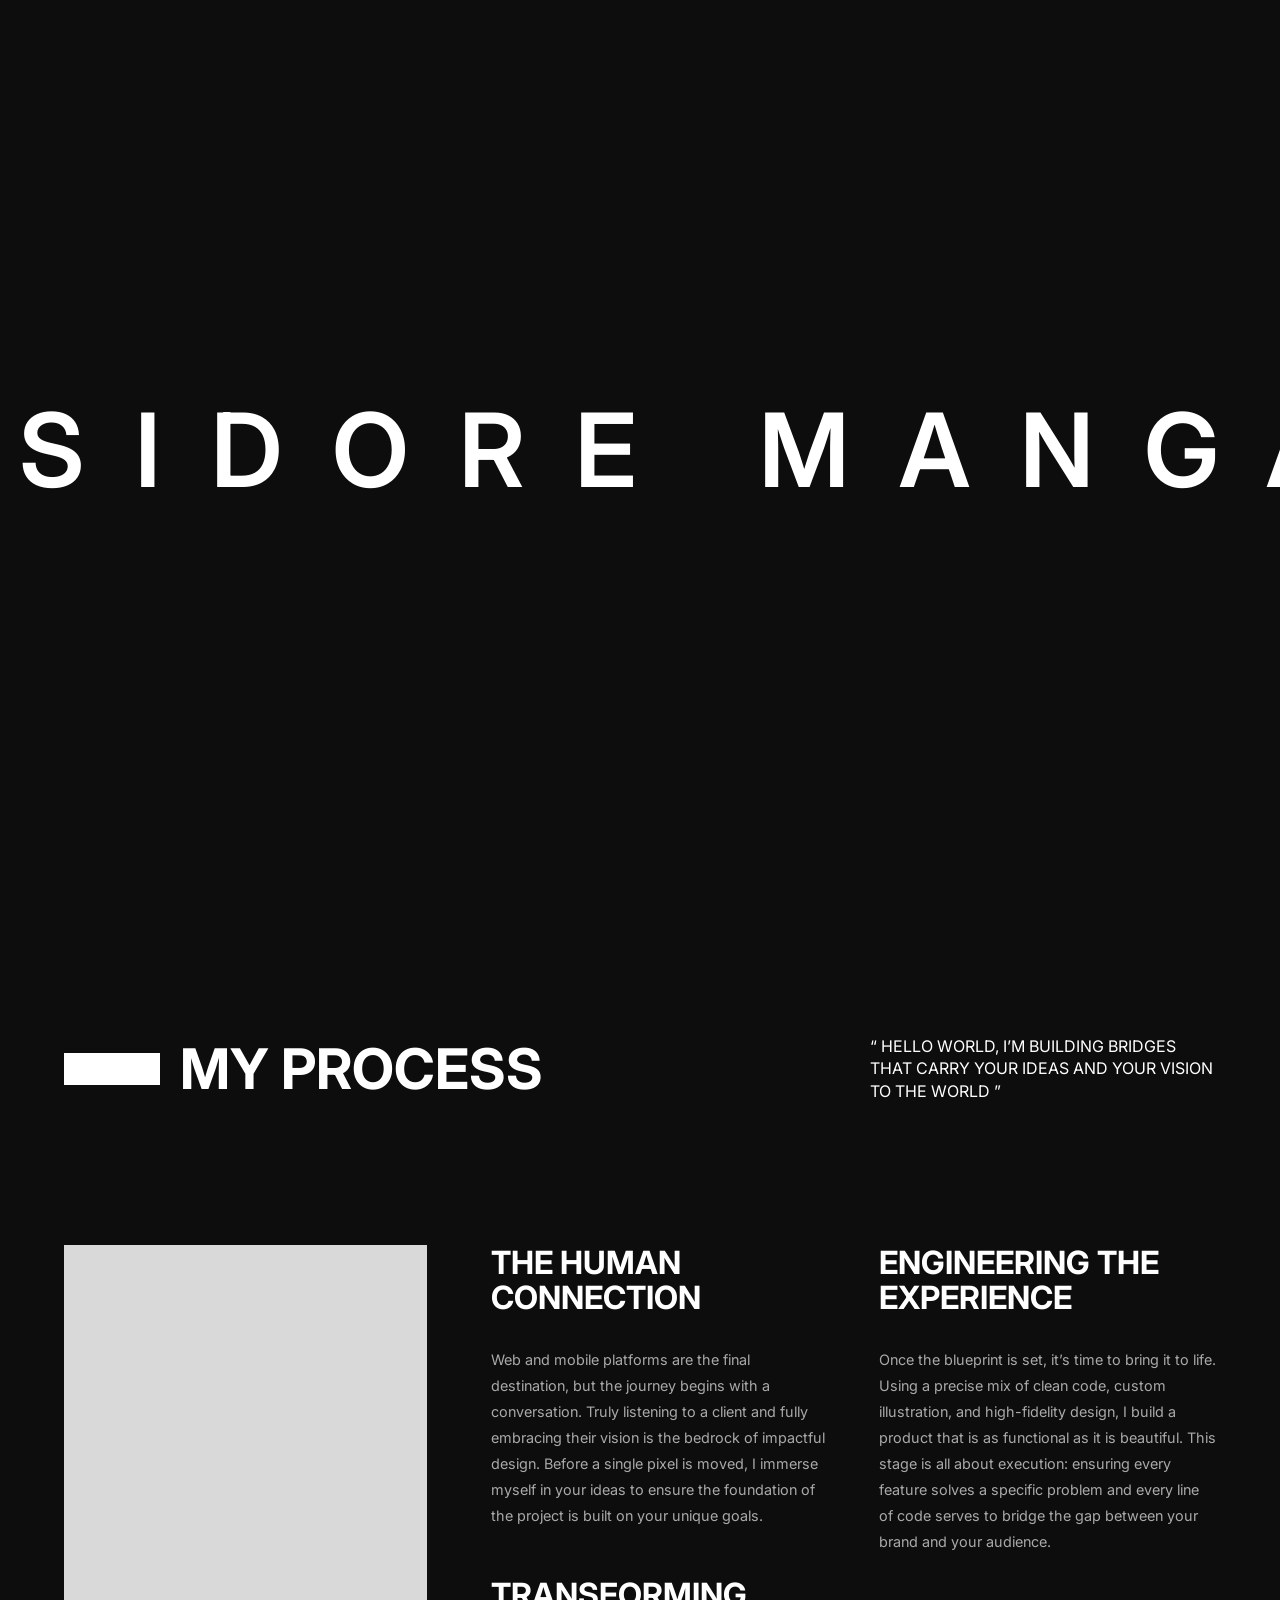
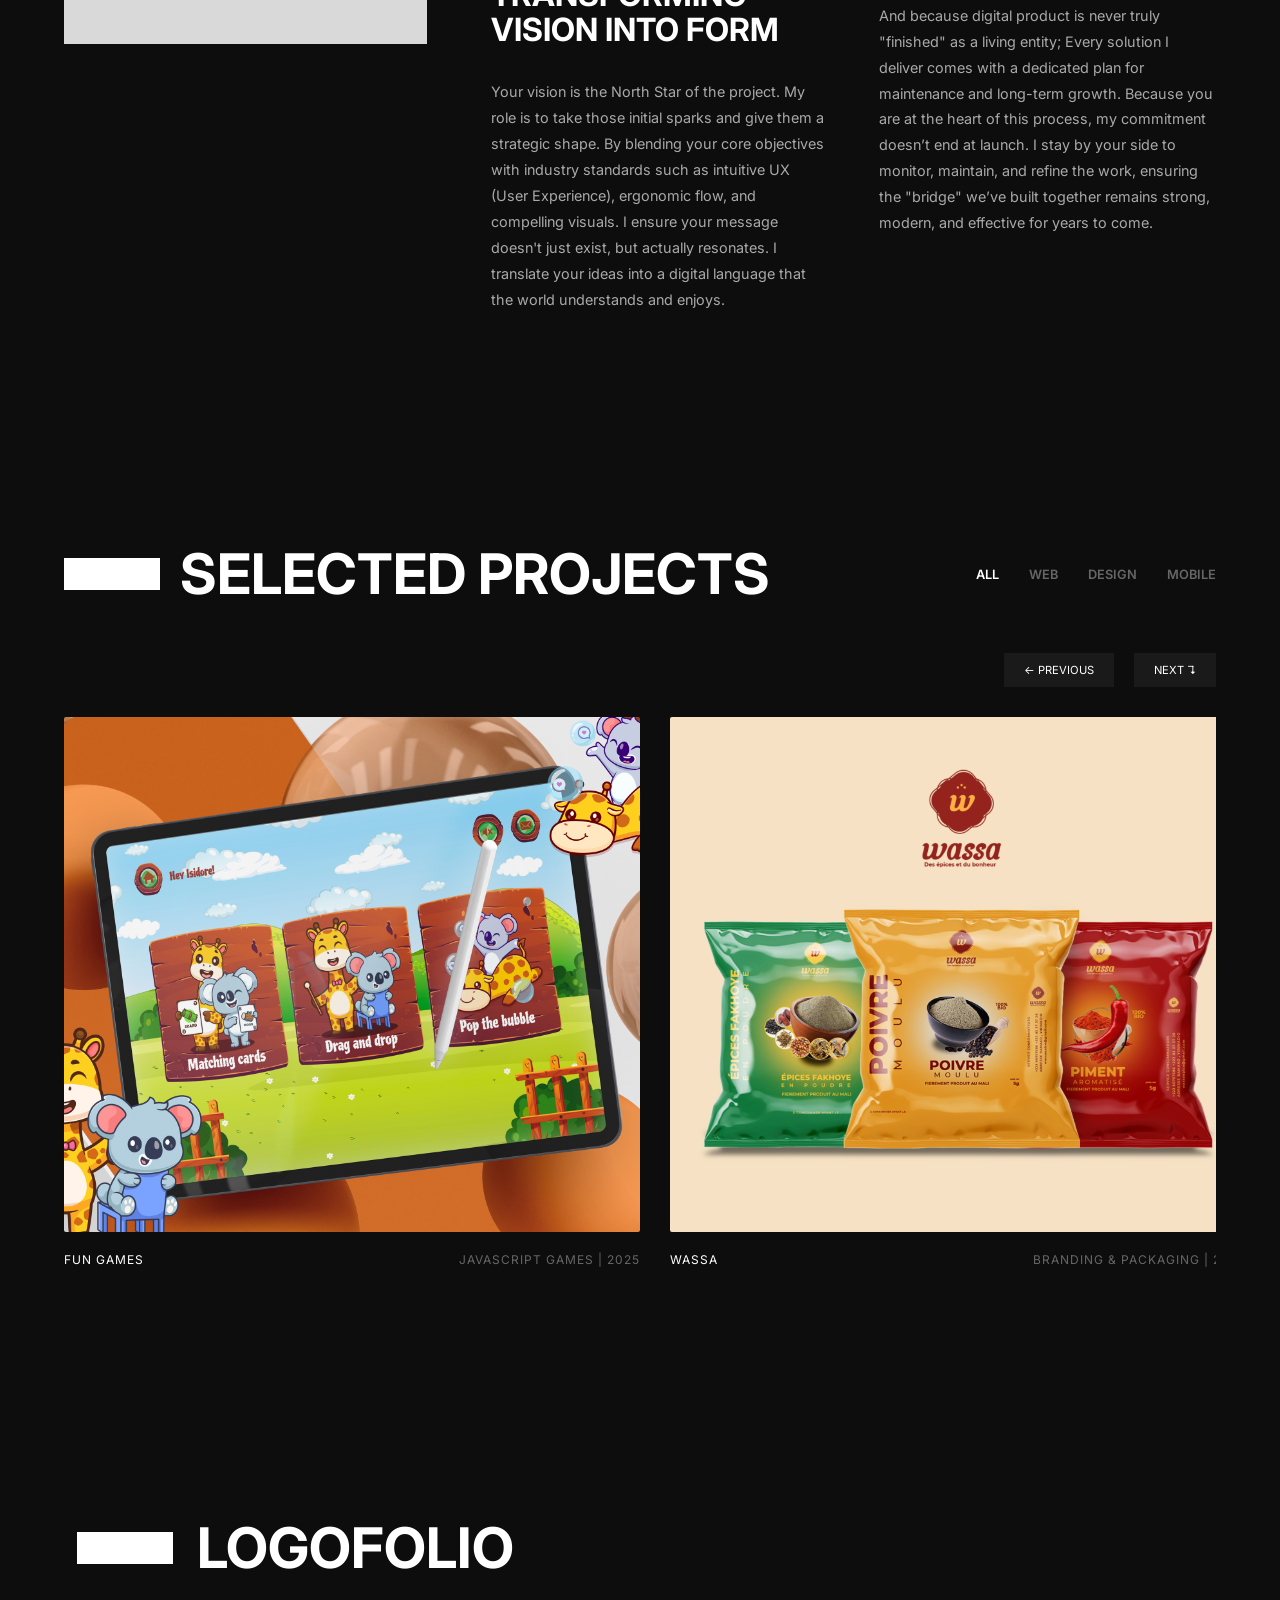
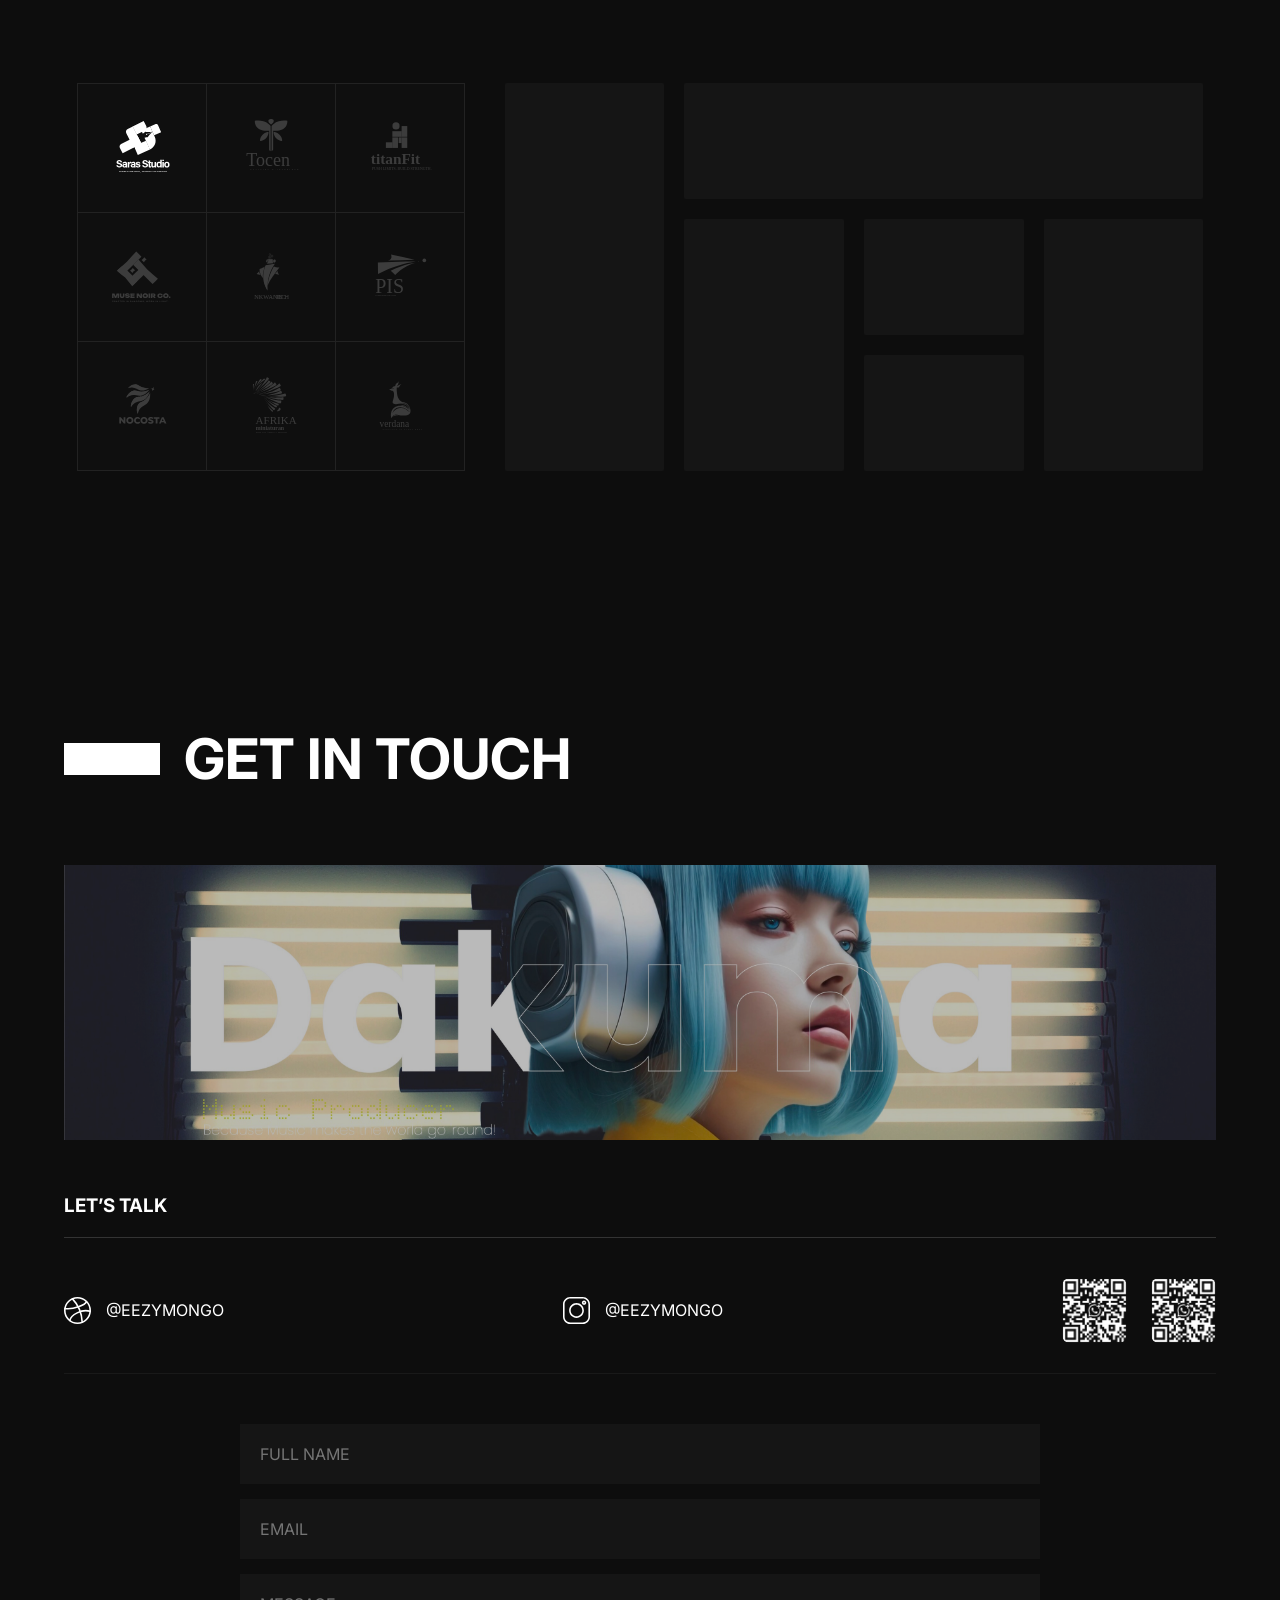
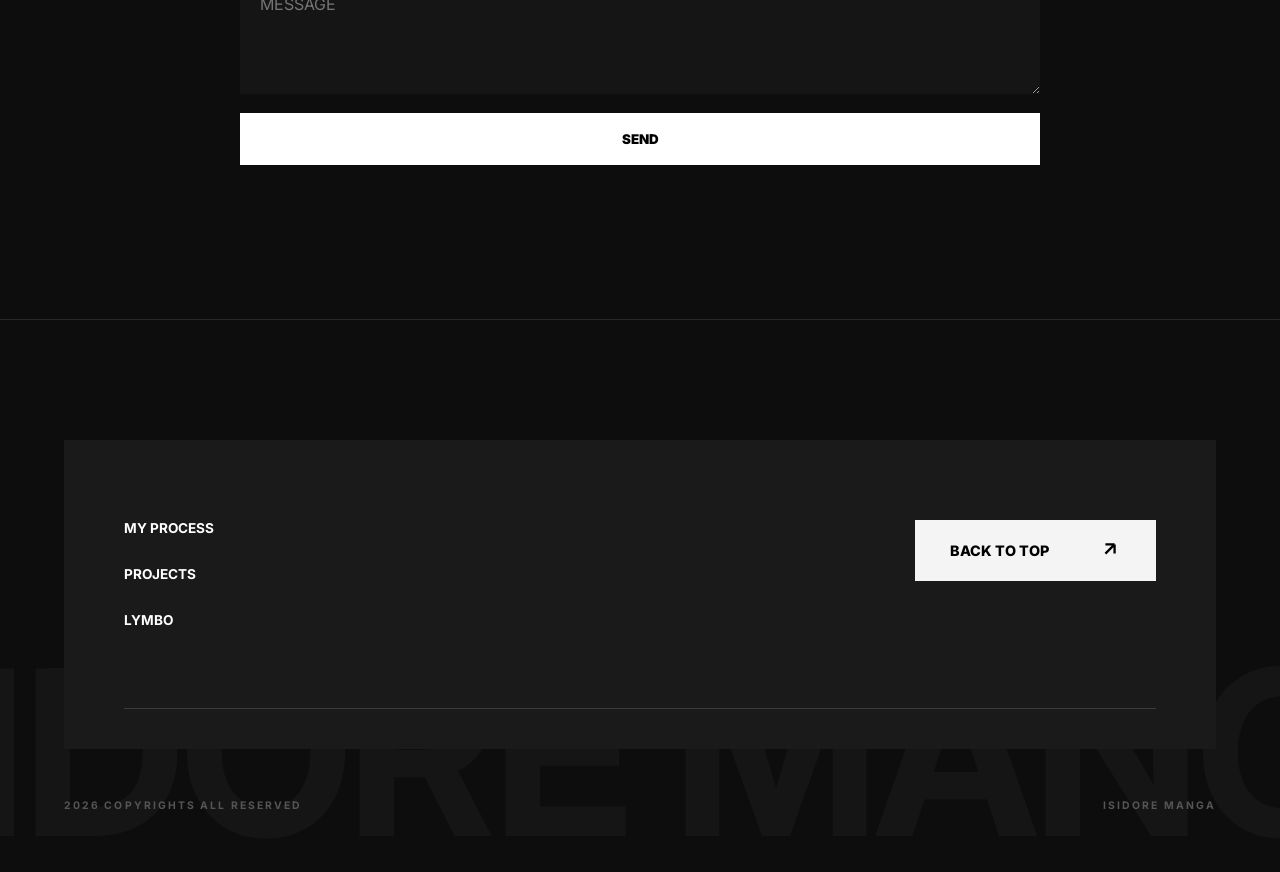
==== index.html @ da7c50fe "added the homespace" ====
<!DOCTYPE html>
<html lang="en">
<head>
    <meta charset="UTF-8">
    <meta name="viewport" content="width=device-width, initial-scale=1.0">
    <title>Isidore Manga | Portfolio</title>
    <link rel="stylesheet" href="/css/app.css">
    <link href="https://fonts.googleapis.com/css2?family=Inter:wght@400;700;900&display=swap" rel="stylesheet">
    
</head>
<body>

    <div class="loader">
        <h1 class="loader-name">ISIDORE MANGA</h1>
    </div>

    <header class="hero" id="hero-top">
        <nav class="navbar">
            <div class="nav-left">
                <a href="#">MY PROCESS</a>
                <a href="#">PROJECTS</a>
                <a href="#">LYMBO</a>
            </div>
            <div class="nav-center">ISIDORE MANGA</div>
            <div class="nav-right">
                <a href="#" class="btn-touch">GET IN TOUCH</a>
            </div>
        </nav>

        <div class="hero-content">
            <h1 class="main-title">ISIDORE MANGA</h1>
            
            <div class="hero-description">
                <div class="desc-col">
                    <p class="scramble" data-text="FRONT END">FRONT END</p>
                    <p class="scramble" data-text="DEVELOPER">DEVELOPER</p>
                </div>
                <div class="desc-col">
                    <p class="scramble" data-text="BRIDGE">BRIDGE</p>
                    <p class="scramble" data-text="BUILDER">BUILDER</p>
                </div>
                <div class="desc-col" id="desc-col3">
                    <p class="scramble" data-text="FOR THOSE WITH">FOR THOSE WITH</p>
                    <p class="scramble" data-text="VISIONS TO SHARE">VISIONS TO SHARE</p>
                </div>
            </div>
        </div>

        <div class="slider-container">
            <div class="slider-track">
                <div class="slide"><img src="./assets/images/slider-5.jpg" alt="Project"></div>
                <div class="slide"><img src="./assets/images/musenoir11.jpg" alt="Project"></div>
                <div class="slide"><img src="./assets/images/theNest-banner.jpg" alt="Project"></div>
                <div class="slide"><img src="./assets/images/slider-2.jpg" alt="Project"></div>
                <div class="slide"><img src="./assets/images/slider-5.jpg" alt="Project"></div>
                <div class="slide"><img src="./assets/images/ANT-cover.jpg" alt="Project"></div>
                <div class="slide"><img src="./assets/images/contact-image.jpg" alt="Project"></div>
                <div class="slide"><img src="./assets/images/slider-4.png" alt="Project"></div>
                <div class="slide"><img src="./assets/images/slider-2.jpg" alt="Project"></div>
                <div class="slide"><img src="./assets/images/musenoir11.jpg" alt="Project"></div>
                <div class="slide"><img src="./assets/images/theNest-banner.jpg" alt="Project"></div>
                <div class="slide"><img src="./assets/images/placeholder1.jpg" alt="Project"></div>
                <div class="slide"><img src="./assets/images/fungames.jpg" alt="Project"></div>
                <div class="slide"><img src="./assets/images/contact-img.png" alt="Project"></div>
                <div class="slide"><img src="./assets/images/slider 7.jpg" alt="Project"></div>
            </div>
        </div>
    </header>

    <section id="process" class="process-section">
    <div class="process-header">
        <div class="process-title-wrap">
            <span class="process-dash"></span>
            <h2 class="section-title scramble" data-text="PROCESS">MY PROCESS</h2>
        </div>
        <p id="nindo"  class="process-subtitle scramble" data-text="“ HELLO WORLD, I’M BUILDING BRIDGES THAT CARRY YOUR IDEAS AND YOUR VISION TO THE WORLD ”">
            “ HELLO WORLD, I’M BUILDING BRIDGES THAT CARRY YOUR IDEAS AND YOUR VISION TO THE WORLD ”
        </p>
    </div>

    <div class="process-content">
        <div class="process-image-box">
            </div>
        <div class="process-grid">
            <div class="process-item">
                <h3>THE HUMAN CONNECTION</h3>
                <p>Web and mobile platforms are the final destination, but the journey begins with a conversation. Truly listening to a client and fully embracing their vision is the bedrock of impactful design. Before a single pixel is moved, I immerse myself in your ideas to ensure the foundation of the project is built on your unique goals.
                </p>

                <h3>TRANSFORMING VISION INTO FORM</h3>

                <p>Your vision is the North Star of the project. My role is to take those initial sparks and give them a strategic shape. By blending your core objectives with industry standards such as intuitive UX (User Experience), ergonomic flow, and compelling visuals. I ensure your message doesn't just exist, but actually resonates. I translate your ideas into a digital language that the world understands and enjoys.
                </p>
            </div>
            <div class="process-item">
                <h3>ENGINEERING THE EXPERIENCE</h3>
                <p>Once the blueprint is set, it’s time to bring it to life. Using a precise mix of clean code, custom illustration, and high-fidelity design, I build a product that is as functional as it is beautiful. This stage is all about execution: ensuring every feature solves a specific problem and every line of code serves to bridge the gap between your brand and your audience.</p>
                <p>And because digital product is never truly "finished" as a living entity; Every solution I deliver comes with a dedicated plan for maintenance and long-term growth. Because you are at the heart of this process, my commitment doesn’t end at launch. I stay by your side to monitor, maintain, and refine the work, ensuring the "bridge" we’ve built together remains strong, modern, and effective for years to come.</p>
        </div>
    </div>
</section>

<section id="projects" class="projects-section">
    <div class="projects-header">
        <div class="projects-title-wrap">
            <span class="process-dash"></span>
            <h2 class="section-title scramble" data-text="PROJECTS">SELECTED PROJECTS</h2>
        </div>
        
        <div class="filter-controls">
            <button class="filter-btn active" data-filter="all">ALL</button>
            <button class="filter-btn" data-filter="web">WEB</button>
            <button class="filter-btn" data-filter="design">DESIGN</button>
            <button class="filter-btn" data-filter="mobile">MOBILE</button>
        </div>
    </div>

    <div class="slider-nav">
        <button class="nav-arrow prev"><span>←</span> PREVIOUS</button>
        <button class="nav-arrow next">NEXT <span>↴</span></button>
    </div>

    <div class="projects-slider-container">
        <div class="projects-wrapper">
            <div class="project-card" data-category="web" >
    <div class="card-image-wrapper">
        <div id="fungames" class="placeholder-img"></div>
        
        <div class="card-overlay">
            <p class="card-description">
                A HIGH-PERFORMANCE WEB EXPERIENCE BUILT WITH GSAP AND MODERN FRONT-END ARCHITECTURE TO SHOWCASE DIGITAL PRODUCTS.
            </p>
            <button class="small-view-btn">VIEW PROJECT</button>
        </div>
    </div>
    <div class="card-footer">
        <span class="p-name">FUN GAMES</span>
        <span class="p-meta">JAVASCRIPT GAMES | 2025</span>
    </div>
            </div>
            <div class="project-card" data-category="design">
    <div class="card-image-wrapper">
        <div class="placeholder-img" id="wassa"> </div>
        
        <div class="card-overlay">
            <p class="card-description">
                Developed a culturally rooted brand identity and packaging system for Wassa, a Malian spice producer entering the retail market.
            </p>
            <a href="./wassa.html" target="_blank" class="small-view-btn">VIEW PROJECT</a>
        </div>
    </div>
    <div class="card-footer">
        <span class="p-name">WASSA</span>
        <span class="p-meta">BRANDING & PACKAGING | 2025</span>
    </div>
            </div>
            <div class="project-card" data-category="mobile">
    <div class="card-image-wrapper">
        <div class="placeholder-img" id="cozycup"></div>
        
        <div class="card-overlay">
            <p class="card-description">
                A HIGH-PERFORMANCE WEB EXPERIENCE BUILT WITH GSAP AND MODERN FRONT-END ARCHITECTURE TO SHOWCASE DIGITAL PRODUCTS.
            </p>
            <button class="small-view-btn">VIEW PROJECT</button>
        </div>
    </div>
    <div class="card-footer">
        <span class="p-name">COZYCUP</span>
        <span class="p-meta">KOTLIN | ANDROID STUDIO | 2025</span>
    </div>
    </div>
            <div class="project-card" data-category="web">
                <div class="card-image-wrapper">
                <div class="placeholder-img" id="homespace"></div>
        
        <div class="card-overlay">
            <p class="card-description">
                A HIGH-PERFORMANCE WEB EXPERIENCE BUILT WITH GSAP AND MODERN FRONT-END ARCHITECTURE TO SHOWCASE DIGITAL PRODUCTS.
            </p>
          <a href="./homespace/homespace.html" target="_blank" class="small-view-btn">VIEW PROJECT</a>
        </div>
                </div>
                <div class="card-footer">
                <span class="p-name">HOME SPACE</span>
                 <span class="p-meta">HTML | SCSS | GSAP| 2025</span>
            </div>
            </div>
            <div class="project-card" data-category="design">
    <div class="card-image-wrapper">
        <div class="placeholder-img" id="mikytrip"> </div>
        
        <div class="card-overlay">
            <p class="card-description">
                A HIGH-PERFORMANCE WEB EXPERIENCE BUILT WITH GSAP AND MODERN FRONT-END ARCHITECTURE TO SHOWCASE DIGITAL PRODUCTS.
            </p>
            <button class="small-view-btn">VIEW PROJECT</button>
        </div>
    </div>
    <div class="card-footer">
        <span class="p-name">MIKYTRIP</span>
        <span class="p-meta">UX-UI | ADOBE XD | 2025</span>
    </div>
            </div>          
            <div class="project-card" data-category="mobile">
    <div class="card-image-wrapper">
        <div class="placeholder-img" id="thenest"></div>
        
        <div class="card-overlay">
            <p class="card-description">
                A HIGH-PERFORMANCE WEB EXPERIENCE BUILT WITH GSAP AND MODERN FRONT-END ARCHITECTURE TO SHOWCASE DIGITAL PRODUCTS.
            </p>
            <button  onclick="window.location.href='thenest.html'"  class="small-view-btn">VIEW PROJECT</button>
        </div>
    </div>
    <div class="card-footer">
        <span class="p-name">THE NEST </span>
        <span class="p-meta">IOS APP | SWIFT | FIREBASE | GEMINI 2025</span>
    </div>
        </div>
    </div>
</section>

<section  class="logofolio-section">
    <div class="logofolio-header">
        <span class="process-dash"></span>
        <h2 class="logofolio-title scramble" data-text="LOGOFOLIO">LOGOFOLIO</h2>
    </div>
    <p class="swipe-hint">SWIPE TO EXPLORE <span>→</span></p>

    <div class="logofolio-wrapper">

        

        <div class="logo-grid">
            <div class="logo-item active" data-project="project-1"><img src="./assets/images/logofolio/saraas.svg" alt="Identity 01"></div>
            <div class="logo-item" data-project="project-2"><img src="./assets/images/logofolio/tocen.svg" alt="Identity 02"></div>
            <div class="logo-item" data-project="project-3"><img src="./assets/images/logofolio/titanfit.svg" alt="Identity 03"></div>
            <div class="logo-item" data-project="project-4"><img src="./assets/images/logofolio/LogoMusenoir.svg" alt="Identity 04"></div>
            <div class="logo-item" data-project="project-5"><img src="./assets/images/logofolio/nkwantech.svg" alt="Identity 05"></div>
            <div class="logo-item" data-project="project-6"><img src="./assets/images/logofolio/pis.svg" alt="Identity 06"></div>
            <div class="logo-item" data-project="project-7"><img src="./assets/images/logofolio/novo.svg" alt="Identity 07"></div>
            <div class="logo-item" data-project="project-8"><img src="./assets/images/logofolio/africamin.svg" alt="Identity 08"></div>
            <div class="logo-item" data-project="project-9"><img src="./assets/images/logofolio/verdana.svg" alt="Identity 09"></div>
        </div>
        
        <div class="bento-grid">
            <div class="bento-slot slot-tall"></div>
            <div class="bento-slot slot-wide"></div>
            <div class="bento-slot slot-square"></div>
            <div class="bento-slot slot-square"></div>
            <div class="bento-slot slot-small"></div>
            <div class="bento-slot slot-small"></div>
        </div>
    </div>
</section>

<section id="contact" class="contact-section">
    <div class="contact-header">
        <span class="process-dash"></span>
        <h2 class="section-title scramble" data-text="CONTACT">GET IN TOUCH</h2>
    </div>

    <div class="contact-container">
        <div class="contact-banner">
            <div class="banner-wrapper">
                <img src="./assets/images/contact-img.png" alt="Dakuma Banner" class="banner-img">
            </div>
        </div>

        <h3 class="contact-talk scramble" data-text="LET’S TALK">LET’S TALK</h3>
        <hr class="contact-divider">

        <div class="contact-content">
            <div class="contact-info">
                <div class="social-item">
                    <img src="./assets/images/dribble.svg" alt="" class="social-icon">
                    <span class="scramble" data-text="@EEZYMONGO">@EEZYMONGO</span>
                </div>
                <div class="social-item">
                    <img src="./assets/images/instagram.svg" alt="" class="social-icon">
                    <span class="scramble" data-text="@EEZYMONGO">@EEZYMONGO</span>
                </div>
                <div class="qr-codes">
                    <img src="./assets/images/qr-code.png" alt="QR" class="qr-img">
                    <img src="./assets/images/qr-code2.png" alt="QR" class="qr-img">
                </div>
            </div>

            <form class="contact-form">
                <div class="form-group">
                    <input type="text" placeholder="FULL NAME" >
                </div>
                <!-- class="scramble-placeholder" -->
                <div class="form-group">
                    <input type="email" placeholder="EMAIL" >
                </div>
                <div class="form-group">
                    <textarea placeholder="MESSAGE" rows="4" id="message_area" ></textarea>
                </div>
                <button type="submit" class="send-btn">
                    <span class="scramble" data-text="SEND">SEND</span>
                </button>
            </form>
        </div>
    </div>
</section>


<footer class="site-footer">
    <div class="footer-bg-text">ISIDORE MANGA</div>

    <div class="footer-inner-container">
        <div class="footer-main-row">
            <nav class="footer-nav">
                <a href="#process" class="footer-link">MY PROCESS</a>
                <a href="#projects" class="footer-link">PROJECTS</a>
                <a href="#lymbo" class="footer-link">LYMBO</a>
            </nav>

            <div class="footer-cta">    
                <a href="#hero-top">
                <button id="scrollToTop" class="back-to-top-btn">
                    <span class="btn-label">BACK TO TOP</span>
                    <span class="btn-arrow">
                        <svg viewBox="0 0 24 24" fill="none" stroke="currentColor" stroke-width="2.5">
                            <path d="M7 17L17 7M17 7H7M17 7V17"/>
                        </svg>
                    </span>
                </button> </a>
            </div>
        </div>
        
        <div class="footer-divider"></div>
    </div>

    <div class="footer-bottom-info">
        <span class="copyright">2026 COPYRIGHTS ALL RESERVED</span>
        <span class="designer-name">ISIDORE MANGA</span>
    </div>

</footer>

    <nav class="mobile-bottom-bar">
        <a href="#hero-top" class="mobile-nav-item active">
            <svg viewBox="0 0 24 24" fill="none" stroke="currentColor" stroke-width="2"><path d="M3 9l9-7 9 7v11a2 2 0 0 1-2 2H5a2 2 0 0 1-2-2z"></path></svg>
            <span>HOME</span>
        </a>
        <a href="#process" class="mobile-nav-item">
            <svg viewBox="0 0 24 24" fill="none" stroke="currentColor" stroke-width="2"><circle cx="12" cy="12" r="10"></circle><polyline points="12 6 12 12 16 14"></polyline></svg>
            <span>PROCESS</span>
        </a>
        <a href="#projects" class="mobile-nav-item">
            <svg viewBox="0 0 24 24" fill="none" stroke="currentColor" stroke-width="2"><rect x="3" y="3" width="7" height="7"></rect><rect x="14" y="3" width="7" height="7"></rect><rect x="14" y="14" width="7" height="7"></rect><rect x="3" y="14" width="7" height="7"></rect></svg>
            <span>WORK</span>
        </a>
        <a href="#contact" class="mobile-nav-item"> 
            <svg viewBox="0 0 24 24" fill="none" stroke="currentColor" stroke-width="2"><path d="M22 16.92v3a2 2 0 0 1-2.18 2 19.79 19.79 0 0 1-8.63-3.07 19.5 19.5 0 0 1-6-6 19.79 19.79 0 0 1-3.07-8.67A2 2 0 0 1 4.11 2h3a2 2 0 0 1 2 1.72 12.84 12.84 0 0 0 .7 2.81 2 2 0 0 1-.45 2.11L8.09 9.91a16 16 0 0 0 6 6l1.27-1.27a2 2 0 0 1 2.11-.45 12.84 12.84 0 0 0 2.81.7A2 2 0 0 1 22 16.92z"></path></svg>
            <span>CONTACT</span>
        </a>
    </nav>

    <script src="https://cdnjs.cloudflare.com/ajax/libs/gsap/3.13.0/gsap.min.js"></script>
    <script src="https://cdnjs.cloudflare.com/ajax/libs/gsap/3.13.0/ScrollTrigger.min.js"></script>
    <script src="https://cdnjs.cloudflare.com/ajax/libs/gsap/3.12.2/ScrollTrigger.min.js"></script>
    <script src="https://cdnjs.cloudflare.com/ajax/libs/gsap/3.13.0/ScrollToPlugin.min.js"></script>
    <script src="https://cdnjs.cloudflare.com/ajax/libs/gsap/3.12.2/Flip.min.js"></script>

 <script>
gsap.registerPlugin(ScrollTrigger, ScrollToPlugin);

/* ================= SCRAMBLE (SINGLE SOURCE OF TRUTH) ================= */
function cinematicScramble(element) {
    if (!element) return;
    const originalText = element.getAttribute("data-text") || element.innerText;
    const chars = "ABCDEFGHIJKLMNOPQRSTUVWXYZ";
    let iteration = 0;

    const interval = setInterval(() => {
        element.innerText = originalText
            .split("")
            .map((letter, index) => {
                if (index < iteration) return originalText[index];
                return chars[Math.floor(Math.random() * chars.length)];
            })
            .join("");

        if (iteration >= originalText.length) clearInterval(interval);
        iteration += 0.5;
    }, 35);
}

/* ================= IMPROVED SECTION TITLE SYSTEM ================= */
function animateSectionTitle(title) {
    if (!title) return;

    gsap.set(title, { 
        opacity: 0,
        y: 60,
        letterSpacing: "20px",
        textIndent: "20px"
    });

    gsap.to(title, {
        opacity: 1,
        y: 0,
        letterSpacing: "2px",
        textIndent: "2px",
        duration: 1.4,
        ease: "expo.out",
        scrollTrigger: {
            trigger: title,
            start: "top 85%",
            once: true
        },
        onStart: () => cinematicScramble(title)
    });
}

/* ================= MAIN DOM READY ================= */
document.addEventListener("DOMContentLoaded", () => {

    /* ---------- LOADER ---------- */
    const tl = gsap.timeline({ defaults: { ease: "power4.inOut" } });

    tl.set(".loader-name", { opacity: 0, letterSpacing: "50px", textIndent: "50px" })
      .to(".loader-name", { opacity: 1, letterSpacing: "10px", textIndent: "10px", duration: 2.5 })
      .to(".loader", { yPercent: -100, duration: 1.4 }, "+=0.3")
      .to(".hero", { opacity: 1, duration: 0.8 }, "-=1")
      .add(() => document.querySelectorAll(".scramble").forEach(cinematicScramble), "-=0.5");

    /* ---------- NAV HOVER ---------- */
    document.querySelectorAll(".navbar a").forEach(link => {
        link.addEventListener("mouseenter", () =>
            gsap.to(link, { letterSpacing: "4px", duration: 0.6 })
        );
        link.addEventListener("mouseleave", () =>
            gsap.to(link, { letterSpacing: "0px", duration: 0.6 })
        );
    });


/* ================= HERO INFINITE LOOP ================= */

const setupSlider = () => {

    const track = document.querySelector(".slider-track");
    if (!track) return;

    // Kill previous animations
    gsap.killTweensOf(track);

    // Reset position
    gsap.set(track, { x: 0 });

    // If not already duplicated, duplicate slides once
    if (!track.classList.contains("is-duplicated")) {
        track.innerHTML += track.innerHTML;
        track.classList.add("is-duplicated");
    }

    // Width of one full original set
    const singleSetWidth = track.scrollWidth / 2;

    // Seamless infinite animation
    gsap.to(track, {
        x: -singleSetWidth,
        duration: 75, // slightly slower = smoother
        ease: "none",
        repeat: -1,
        modifiers: {
            x: gsap.utils.unitize(x => parseFloat(x) % singleSetWidth)
        }
    });
};

setupSlider();
window.addEventListener("resize", setupSlider);


    /* ================= SECTION REVEAL SYSTEM ================= */
    document.querySelectorAll("section").forEach(section => {
        gsap.set(section, { opacity: 0, y: 80 });

        gsap.to(section, {
            opacity: 1,
            y: 0,
            duration: 1.6,
            ease: "power3.out",
            scrollTrigger: {
                trigger: section,
                start: "top 85%",
                toggleActions: "play none none none"
            }
        });
    });

    /* ---------- PROCESS ---------- */
    if (document.querySelector(".process-section")) {
        gsap.from(".process-item", {
            y: 100,
            opacity: 0,
            stagger: 0.2,
            duration: 1.5,
            scrollTrigger: { trigger: ".process-grid", start: "top 90%" }
        });
    }

    /* ================= LOGOFOLIO ================= */
        const projectData = {
        "project-1": [
            "../assets/images/saras-bento1.jpg",
            "../assets/images/saras-studiobento1.jpg",
            "../assets/images/saras4.jpg",
            "../assets/images/saras3.jpg",
            "../assets/images/saras5.jpg",
            "../assets/images/saras2.jpg"
        ],
        "project-2": [
            "../assets/images/tocen1.jpg",
            "../assets/images/tocen3.jpg",
            "../assets/images/tocen2.jpg",
            "../assets/images/tocen6.jpg",
            "../assets/images/tocen4.jpg",
            "../assets/images/tocen5.jpg"
        ],
        "project-3": [
            "../assets/images/titan2.jpg",
            "../assets/images/titan5.png",
            "../assets/images/titan4.png",
            "../assets/images/titan1.jpg",
            "../assets/images/titan6.png",
            "../assets/images/titan3.png"
        ],
          "project-4": [
            "../assets/images/muse2.jpg",
            "../assets/images/muse10.jpg",
            "../assets/images/musenoir11.jpg",
            "../assets/images/musenoir5.jpg",
            "../assets/images/musenoir9.jpg",
            "../assets/images/musenoir12.jpg"
        ],
          "project-5": [
            "../assets/images/nkwa.jpg",
            "../assets/images/nkwa2.jpg",
            "../assets/images/titan4.png",
            "../assets/images/titan1.jpg",
            "../assets/images/titan6.png",
            "../assets/images/titan3.png"
        ],
          "project-6": [
            "../assets/images/titan2.jpg",
            "../assets/images/titan5.png",
            "../assets/images/titan4.png",
            "../assets/images/titan1.jpg",
            "../assets/images/titan6.png",
            "../assets/images/titan3.png"
        ],

          "project-7": [
            "../assets/images/titan2.jpg",
            "../assets/images/titan5.png",
            "../assets/images/titan4.png",
            "../assets/images/titan1.jpg",
            "../assets/images/titan6.png",
            "../assets/images/titan3.png"
        ],
         "project-8": [
            "../assets/images/titan2.jpg",
            "../assets/images/titan5.png",
            "../assets/images/titan4.png",
            "../assets/images/titan1.jpg",
            "../assets/images/titan6.png",
            "../assets/images/titan3.png"
        ],
         "project-9": [
            "../assets/images/titan2.jpg",
            "../assets/images/titan5.png",
            "../assets/images/titan4.png",
            "../assets/images/titan1.jpg",
            "../assets/images/titan6.png",
            "../assets/images/titan3.png"
        ]

        
    };
    const logoItems = document.querySelectorAll(".logo-item");
    const bentoSlots = document.querySelectorAll(".bento-slot");

    function updateBento(id) {
        const images = projectData[id];
        if (!images) return;

        document.querySelector('.bento-grid').scrollTo({ left: 0, behavior: 'smooth' });

        gsap.to(bentoSlots, {
            opacity: 0,
            y: 20,
            duration: 0.4,
            onComplete: () => {
                bentoSlots.forEach((slot, i) => {
                    if (images[i]) slot.style.backgroundImage = `url('${images[i]}')`;
                });
                gsap.to(bentoSlots, { opacity: 1, y: 0, duration: 0.6, stagger: 0.1 });
            }
        });
    }

    logoItems.forEach(item => {
        item.addEventListener("click", () => {
            logoItems.forEach(l => l.classList.remove("active"));
            item.classList.add("active");
            updateBento(item.dataset.project);
        });
    });

    updateBento("project-1");

    /* ================= PROJECTS SECTION ================= */

const wrapper = document.querySelector(".projects-wrapper");
const nextBtn = document.querySelector(".next");
const prevBtn = document.querySelector(".prev");
const cards = document.querySelectorAll(".project-card");
const filters = document.querySelectorAll(".filter-btn");

/* -----------------------------------------------------
   SLIDER LOGIC (Smart Scroll Control)
----------------------------------------------------- */

if (wrapper && nextBtn && prevBtn) {

    let currentX = 0;               // Current slider position
    const step = 850;               // Card width + gap (adjust if needed)

    // Calculate maximum scroll distance dynamically
    function getMaxScroll() {
        const wrapperWidth = wrapper.scrollWidth;                 // Total width of all cards
        const visibleWidth = wrapper.parentElement.offsetWidth;   // Visible container width
        return wrapperWidth - visibleWidth;
    }

    // Enable / Disable buttons depending on position
    function updateButtons() {
        const maxScroll = getMaxScroll();

        // ----- PREVIOUS BUTTON -----
        if (currentX >= 0) {
            currentX = 0;
            prevBtn.style.opacity = "0.3";
            prevBtn.style.pointerEvents = "none";
        } else {
            prevBtn.style.opacity = "1";
            prevBtn.style.pointerEvents = "auto";
        }

        // ----- NEXT BUTTON -----
        if (Math.abs(currentX) >= maxScroll) {
            currentX = -maxScroll;
            nextBtn.style.opacity = "0.3";
            nextBtn.style.pointerEvents = "none";
        } else {
            nextBtn.style.opacity = "1";
            nextBtn.style.pointerEvents = "auto";
        }
    }

    /* ---------- NEXT BUTTON ---------- */
    nextBtn.addEventListener("click", () => {
        const maxScroll = getMaxScroll();

        if (Math.abs(currentX) < maxScroll) {
            currentX -= step;

            // Prevent overshooting
            if (Math.abs(currentX) > maxScroll) {
                currentX = -maxScroll;
            }

            gsap.to(wrapper, {
                x: currentX,
                duration: 0.8,
                ease: "power3.out",
                onComplete: updateButtons
            });
        }
    });

    /* ---------- PREVIOUS BUTTON ---------- */
    prevBtn.addEventListener("click", () => {
        if (currentX < 0) {
            currentX += step;

            // Prevent going past start
            if (currentX > 0) {
                currentX = 0;
            }

            gsap.to(wrapper, {
                x: currentX,
                duration: 0.8,
                ease: "power3.out",
                onComplete: updateButtons
            });
        }
    });

    // Initialize button states
    updateButtons();

    // Recalculate limits on window resize
    window.addEventListener("resize", updateButtons);
}

/* -----------------------------------------------------
   FILTERING SYSTEM
----------------------------------------------------- */

filters.forEach(filter => {

    filter.addEventListener("click", function () {

        const category = this.getAttribute("data-filter");

        // Update active UI state
        filters.forEach(f => f.classList.remove("active"));
        this.classList.add("active");

        // Animate cards out
        gsap.to(cards, {
            opacity: 0,
            scale: 0.9,
            duration: 0.3,
            onComplete: () => {

                // Show / Hide cards
                cards.forEach(card => {
                    const cardCat = card.getAttribute("data-category");

                    card.style.display =
                        category === "all" || cardCat === category
                            ? "block"
                            : "none";
                });

                // Reset slider position after filtering
                if (wrapper) {
                    gsap.set(wrapper, { x: 0 });

                    // Reset slider state safely
                    currentX = 0;
                    if (typeof updateButtons === "function") {
                        updateButtons();
                    }
                }

                // Animate cards back in
                gsap.to(cards, {
                    opacity: 1,
                    scale: 1,
                    duration: 0.4,
                    stagger: 0.1
                });
            }
        });
    });

});
    /* ---------- MAGNETIC BUTTON ---------- */
    cards.forEach(card => {
        const btn = card.querySelector(".view-btn");
        if (!btn) return;

        card.addEventListener("mousemove", e => {
            const rect = card.getBoundingClientRect();
            gsap.to(btn, {
                opacity: 1,
                scale: 1,
                x: e.clientX - rect.left,
                y: e.clientY - rect.top,
                xPercent: -50,
                yPercent: -50,
                duration: 0.4,
                ease: "power2.out"
            });
        });

        card.addEventListener("mouseleave", () => {
            gsap.to(btn, { opacity: 0, scale: 0, duration: 0.4 });
        });
    });

    /* ---------- SCROLL TO TOP (UPGRADED) ---------- */
    const scrollBtn = document.getElementById("scrollToTop");
    if (scrollBtn) {
        scrollBtn.addEventListener("click", () => {
            gsap.to(window, {
                duration: 1.5,
                scrollTo: { y: 0 },
                ease: "power3.inOut"
            });
        });
    }

    /* ---------- APPLY TITLE SYSTEM ---------- */
    document.querySelectorAll(".section-title, .logofolio-title, .projects-title")
        .forEach(title => animateSectionTitle(title));

        /* ================= MOBILE NAV SCROLL SPY ================= */
const mobileNavItems = document.querySelectorAll(".mobile-nav-item");
// Select all major sections you want to track
const pageSections = document.querySelectorAll("header, section"); 

window.addEventListener("scroll", () => {
    let currentSection = "";

    pageSections.forEach((section) => {
        const sectionTop = section.offsetTop;
        const sectionHeight = section.clientHeight;
        
        // Triggers when the section is a third of the way down the screen
        if (pageYOffset >= sectionTop - sectionHeight / 3) {
            // Assumes your sections have IDs (e.g., id="projects")
            currentSection = section.getAttribute("id"); 
        }
    });

    mobileNavItems.forEach((item) => {
        item.classList.remove("active");
        if (item.getAttribute("href").includes(currentSection)) {
            item.classList.add("active");
        }
    });
});
});
/* ---------- PROCESS TIMELINE (UPGRADED) ---------- */
    if (document.querySelector(".process-section")) {
        // Grabs every single heading and paragraph inside the process section
        const processElements = gsap.utils.toArray(".process-item h3, .process-item p");
        
        // Animates the image box first
        gsap.from(".process-image-box", {
            scale: 0.95,
            opacity: 0,
            duration: 1.2,
            ease: "power3.out",
            scrollTrigger: {
                trigger: ".process-content",
                start: "top 85%"
            }
        });

        // Creates the cascading text effect right after
        gsap.from(processElements, {
            y: 30, // A subtle slide up
            opacity: 0,
            duration: 0.8,
            ease: "power2.out",
            stagger: 0.15, // This creates the 1-by-1 ripple effect
            scrollTrigger: {
                trigger: ".process-grid",
                start: "top 80%",
                toggleActions: "play none none none"
            }
        });
    }
</script>
</body>
</html>
---- css/app.css ----
* {
  margin: 0;
  padding: 0;
  box-sizing: border-box;
  font-family: "Inter", sans-serif;
}

a {
  text-decoration: none;
}

#nindo {
  min-height: 120px;
  display: block;
}

html, body {
  background-color: #0d0d0d;
  color: #fff;
  overflow-x: hidden; /* Stops the horizontal jumping */
  width: 100%;
  position: relative;
  scroll-behavior: smooth;
}

/* --- HIDE SWIPE HINT ON DESKTOP --- */
.swipe-hint {
  display: none;
}

body {
  background-color: #0d0d0d;
  color: #fff;
  overflow-x: hidden;
  scroll-behavior: smooth;
}

/*--- HIDE MOBILE NAV ON DESKTOP --- */
.mobile-bottom-bar {
  display: none;
}

.section-title {
  font-size: clamp(2rem, 5vw, 3.5rem);
  font-weight: 700;
  text-transform: uppercase;
  white-space: nowrap;
  display: inline-block;
  opacity: 1;
  will-change: letter-spacing;
}

/* Loader Styles */
.loader {
  position: fixed;
  top: 0;
  left: 0;
  width: 100%;
  height: 100vh;
  background: #0d0d0d;
  display: flex;
  justify-content: center;
  align-items: center;
  z-index: 100;
}

.loader-name {
  font-size: 8vw;
  font-weight: 600;
  text-align: center;
  white-space: nowrap; /* Prevents text from wrapping during expansion */
  display: inline-block;
  letter-spacing: 50px;
  /* Offset the right-side spacing to keep it mathematically centered */
  text-indent: 50px;
}

/* Hero Section */
.hero {
  opacity: 0;
  height: 100vh;
  display: flex;
  flex-direction: column;
}

.navbar {
  display: flex;
  justify-content: space-between;
  padding: 40px;
  font-size: 0.8rem;
  font-weight: 600;
}

.navbar a {
  color: #fff;
  text-decoration: none;
  margin-right: 30px;
  transition: letter-spacing 0.4s ease;
}

.navbar a:hover {
  letter-spacing: 2px;
}

.hero-content {
  text-align: center;
  margin-top: 5vh;
  justify-content: center;
  align-content: center;
  margin-bottom: 4vh;
}

.main-title {
  font-size: 11.5vw;
  font-weight: 600;
  line-height: 0.9;
}

.hero-description {
  display: grid;
  grid-template-columns: 1fr 1fr 1fr;
  /* Clamp logic:
     Minimum: 20px (Safe margin for mobile)
     Preferred: 4vw (Scales with your title size)
     Maximum: 80px (Prevents it from looking too inset on ultra-wide monitors)
  */
  padding-left: clamp(30px, 4vw, 90px);
  padding-right: clamp(30px, 4vw, 90px);
  /* Vertical spacing from the title */
  margin-top: 3vh;
  text-align: left;
  font-size: clamp(1rem, 1.2vw, 1.5rem); /* Scalable font size too */
  font-weight: 500;
  text-transform: uppercase;
  line-height: 1.1;
  color: #9e9e9e;
}

#desc-col3 {
  text-align: right;
}

/* Slider / Carousel */
/* Container for the loop */
.slider-container {
  width: 100%;
  overflow: hidden;
  margin-top: 5vh; /* Adjust based on your text height */
  padding-bottom: 20px;
  cursor: grab;
}

.slider-container:active {
  cursor: grabbing;
}

.slider-track {
  display: flex;
  /* This gap matches the narrow spacing in your design */
  gap: 15px;
  width: max-content;
  will-change: transform;
}

.slide {
  /* Adjust width to control how many images are visible at once */
  width: 22vw;
  min-width: 280px;
  /* Matches the vertical 'card' look in your screen recording */
  aspect-ratio: 4/5;
  overflow: hidden;
  position: relative;
}

.slide img {
  width: 100%;
  height: 100%;
  object-fit: cover;
  /* Optional: subtle scale on load */
  transform: scale(1.1);
  transition: transform 1.5s cubic-bezier(0.2, 1, 0.3, 1);
}

.slide:hover img {
  transform: scale(1); /* Smooth zoom-out effect on hover */
}

.process-section {
  padding: 15vh clamp(20px, 5vw, 100px);
  padding-bottom: 2%;
  background-color: #0d0d0d;
}

.process-header {
  display: flex;
  justify-content: space-between;
  align-items: flex-start;
  margin-bottom: 10vh;
}

.process-title-wrap {
  display: flex;
  align-items: center;
  gap: 20px;
}

.process-dash {
  width: 6em;
  height: 2em;
  background-color: #fff;
  display: block;
}

.process-title {
  font-size: clamp(2rem, 5vw, 3.5rem);
  font-weight: 700;
  text-transform: uppercase;
  white-space: nowrap;
  display: inline-block;
  /* Starting state: wide and invisible */
  letter-spacing: 40px;
  text-indent: 40px;
  opacity: 0;
  will-change: letter-spacing, text-indent, opacity;
}

.process-subtitle {
  max-width: 30%;
  font-size: clamp(1rem, 1vw, 1.5rem);
  line-height: 1.4;
  text-transform: uppercase;
  text-align: left;
}

.process-content {
  display: grid;
  grid-template-columns: 1fr 2fr;
  gap: 5vw;
}

.process-image-box {
  width: 100%;
  aspect-ratio: 1/1.1;
  background-color: #d9d9d9;
  overflow: hidden;
  position: relative;
}

.process-grid {
  display: grid;
  grid-template-columns: 1fr 1fr;
  gap: 4vw;
}

.process-item h3 {
  font-size: 2rem;
  margin-bottom: 2rem;
  line-height: 1.1;
}

.process-item p {
  font-size: 0.9rem;
  line-height: 1.8;
  color: #a9a9a9;
  margin-bottom: 3rem;
}

.process-image-box img {
  width: 100%;
  height: 120%; /* Taller than container for vertical movement */
  object-fit: cover;
  position: absolute;
  top: -10%;
}

.projects-title-wrap {
  display: flex;
  align-items: center;
  gap: 20px;
}

.projects-title {
  font-size: clamp(2rem, 5vw, 3.5rem);
  font-weight: 700;
  text-transform: uppercase;
  white-space: nowrap;
  display: inline-block;
}

.projects-section {
  padding: 10vh clamp(20px, 5vw, 100px);
  background: #0d0d0d;
  height: 100vh;
  margin-top: 5%;
  margin-bottom: 5%;
}

.projects-header {
  display: flex;
  justify-content: space-between;
  align-items: center;
  margin-bottom: 5vh;
}

/* Filter Styles */
.filter-controls {
  display: flex;
  gap: 30px;
}

.filter-btn {
  background: none;
  border: none;
  color: #666;
  font-size: 0.8rem;
  font-weight: 600;
  cursor: pointer;
  transition: color 0.3s ease;
}

.filter-btn.active, .filter-btn:hover {
  color: #fff;
}

/* Slider Controls */
.slider-nav {
  display: flex;
  justify-content: flex-end;
  gap: 20px;
  margin-bottom: 30px;
}

.nav-arrow {
  background: #1a1a1a;
  border: none;
  color: #fff;
  padding: 10px 20px;
  font-size: 0.7rem;
  cursor: pointer;
}

/* Card Hover Effects */
.card-image-wrapper {
  position: relative;
  width: 100%;
  aspect-ratio: 19/17;
  background: #222;
  overflow: hidden;
  border-radius: 2px; /* Subtle high-end rounding */
}

.card-overlay {
  position: absolute;
  inset: 0;
  background: linear-gradient(to top, rgba(0, 0, 0, 0.9) 0%, rgba(0, 0, 0, 0.4) 40%, transparent 100%);
  display: flex;
  flex-direction: column;
  justify-content: flex-end;
  padding: 40px;
  opacity: 0;
  transform: translateY(20px);
  transition: all 0.6s cubic-bezier(0.2, 1, 0.3, 1);
  z-index: 2;
}

.card-image-wrapper::after {
  content: "";
  position: absolute;
  inset: 0;
  background: rgba(0, 0, 0, 0.4);
  opacity: 0;
  transition: opacity 0.6s ease;
  z-index: 1;
}

.project-card:hover .card-image-wrapper::after {
  opacity: 0.8;
}

.view-btn {
  position: absolute;
  top: 0;
  left: 0;
  z-index: 10;
  padding: 15px 30px;
  background: #fff;
  color: #000;
  border: none;
  font-weight: 700;
  font-size: 0.8rem;
  letter-spacing: 1px;
  pointer-events: none; /* Let the mouse move through it */
  opacity: 0;
  transform: scale(0);
}

.project-card:hover .view-btn {
  opacity: 1;
  transform: translate(-50%, -50%);
}

.project-card:hover .placeholder-img {
  transform: scale(1.05);
  filter: brightness(0.6);
}

.projects-slider-container {
  width: 100%;
  overflow: hidden; /* Hide the overflow but allow dragging */
  cursor: grab;
  padding-bottom: 50px;
}

.projects-slider-container:active {
  cursor: grabbing;
}

.projects-wrapper {
  display: flex;
  gap: 30px;
  width: max-content; /* Critical for Draggable to work */
  will-change: transform;
}

.project-card {
  width: clamp(450px, 45vw, 900px);
  flex-shrink: 0; /* Prevent cards from squishing */
  transition: transform 0.5s ease;
  cursor: pointer;
}

#homespace {
  width: 100%;
  height: 100%;
  background: url(../assets/images/home.jpg);
  background-size: cover;
  background-position: center;
  transition: transform 1.2s cubic-bezier(0.2, 1, 0.3, 1);
}

#fungames {
  width: 100%;
  height: 100%;
  background: url(../assets/images/fungames.jpg);
  background-size: cover;
  background-position: center;
  transition: transform 1.2s cubic-bezier(0.2, 1, 0.3, 1);
}

#wassa {
  width: 100%;
  height: 100%;
  background: url(../assets/images/wassa.jpg);
  background-size: cover;
  background-position: center;
  transition: transform 1.2s cubic-bezier(0.2, 1, 0.3, 1);
}

#cozycup {
  width: 100%;
  height: 100%;
  background: url(../assets/images/slider-2.jpg);
  background-size: cover;
  background-position: center;
  transition: transform 1.2s cubic-bezier(0.2, 1, 0.3, 1);
}

#thenest {
  width: 100%;
  height: 100%;
  background: url(../assets/images/the-nest.jpg);
  background-size: cover;
  background-position: center;
  transition: transform 1.2s cubic-bezier(0.2, 1, 0.3, 1);
}

#mikytrip {
  width: 100%;
  height: 100%;
  background: url(../assets/images/mikytrip.jpg);
  background-size: cover;
  background-position: center;
  transition: transform 1.2s cubic-bezier(0.2, 1, 0.3, 1);
}

/* Card image placeholder */
.placeholder-img {
  width: 100%;
  height: 100%;
  background: url(../assets/images/fungames.jpg);
  background-size: cover;
  background-position: center;
  transition: transform 1.2s cubic-bezier(0.2, 1, 0.3, 1);
}

.card-footer {
  margin-top: 20px;
  display: flex;
  justify-content: space-between;
  font-size: 0.75rem;
  letter-spacing: 1px;
  text-transform: uppercase;
}

.project-card:hover .placeholder-img {
  transform: scale(1.1);
}

.p-meta {
  color: #666;
}

.project-card:hover .card-overlay {
  opacity: 1;
  transform: translateY(0);
}

.card-description {
  font-size: 1.1rem;
  line-height: 1.5;
  color: #ccc;
  margin-bottom: 20px;
  max-width: 90%;
  text-transform: uppercase;
}

.small-view-btn {
  align-self: flex-start;
  padding: 10px 20px;
  background: #fff;
  color: #000;
  font-size: 0.7rem;
  font-weight: 800;
  text-transform: uppercase;
  letter-spacing: 1px;
  border: none;
  cursor: pointer;
  transition: transform 0.3s ease;
}

.small-view-btn:hover {
  transform: scale(1.05);
}

.logofolio-title {
  font-size: clamp(2rem, 5vw, 3.5rem);
  font-weight: 700;
  text-transform: uppercase;
  white-space: nowrap;
  display: inline-block;
}

.logofolio-header {
  display: flex;
  align-items: center;
  gap: 1.5rem;
  margin-bottom: 8vh;
}

.logofolio-section {
  padding: 100px clamp(20px, 6vw, 120px);
  background: #0d0d0d;
  margin-bottom: 5%;
}

.logofolio-wrapper {
  display: grid;
  grid-template-columns: 1fr 1.8fr; /* More space for the bento showcase */
  gap: 40px;
  align-items: stretch;
  margin-top: 9%;
}

/* Zone 1: Precise Logo Grid */
.logo-grid {
  display: grid;
  grid-template-columns: repeat(3, 1fr);
  border-top: 1px solid #222;
  border-left: 1px solid #222;
  height: 100%;
}

.logo-item {
  aspect-ratio: 1/1;
  display: flex;
  justify-content: center;
  align-items: center;
  border-right: 1px solid #222;
  border-bottom: 1px solid #222;
  background: #0f0f0f;
  cursor: pointer;
}

/* Grayscale + Opacity Filter from your request */
.logo-item img {
  width: 50%;
  filter: grayscale(1) brightness(0.5);
  opacity: 0.4;
  transition: all 0.6s cubic-bezier(0.19, 1, 0.22, 1);
}

.logo-item:hover img, .logo-item.active img {
  filter: grayscale(0) brightness(1.2);
  opacity: 1;
  transform: scale(1.1);
}

/* Zone 2: Revised Bento Map */
/* Zone 2: Revised Bento Map */
.bento-grid {
  height: 100%;
  display: grid;
  grid-template-columns: repeat(4, 1fr);
  grid-template-rows: repeat(3, 1fr); /* 3 rows to match 3 logo rows */
  gap: 20px;
}

/* THIS WAS MISSING: The actual base styling for the slots */
.bento-slot {
  background-color: #151515;
  background-size: cover;
  background-position: center;
  background-repeat: no-repeat;
  overflow: hidden;
  border-radius: 2px; /* Adds a nice subtle curve to desktop boxes */
}

/* Bento Area Definitions */
.slot-tall {
  grid-column: 1/2;
  grid-row: 1/4;
}

.slot-wide {
  grid-column: 2/5;
  grid-row: 1/2;
}

.slot-square:nth-of-type(3) {
  grid-column: 2/3;
  grid-row: 2/4;
}

.slot-square:nth-of-type(4) {
  grid-column: 3/4;
  grid-row: 2/3;
}

.slot-small:nth-of-type(5) {
  grid-column: 3/4;
  grid-row: 3/4;
}

.slot-small:nth-of-type(6) {
  grid-column: 4/5;
  grid-row: 2/4;
}

.contact-section {
  padding: 10vh clamp(20px, 5vw, 100px);
  background: #0d0d0d;
  margin-bottom: 5%;
}

/* Consistent Header Layout */
.contact-header {
  display: flex;
  flex-direction: row;
  align-items: center;
  gap: 1.5rem;
  margin-bottom: 8vh;
}

.contact-title {
  font-size: clamp(2rem, 3vw, 4rem);
  font-weight: 700;
  text-transform: uppercase;
}

/* Contained Banner */
.contact-banner {
  width: 100%;
  margin-bottom: 6vh;
}

.banner-wrapper {
  position: relative;
  width: 100%;
  aspect-ratio: 21/5; /* Cinematic contained ratio */
  overflow: hidden;
  background: #1a1a1a;
}

.banner-img {
  width: 100%;
  height: 100%;
  object-fit: cover;
  opacity: 0.7;
}

.banner-text {
  position: absolute;
  top: 50%;
  left: 50%;
  transform: translate(-50%, -50%);
  text-align: center;
}

.banner-dakuma {
  font-size: 8vw;
  font-weight: 900;
  text-transform: uppercase;
}

.banner-subtitle {
  font-size: 1rem;
  color: #ffffff; /* Matching yellow accent from design */
  text-transform: uppercase;
  letter-spacing: 2px;
}

/* Form Styles */
.contact-divider {
  border: 0;
  height: 1px;
  background: #333;
  margin: 20px 0 40px;
}

.contact-content {
  display: grid;
  grid-template-columns: 1fr 1.5fr;
  gap: 8vw;
}

.form-group input, .form-group textarea {
  width: 100%;
  background: #151515;
  border: none;
  padding: 20px;
  color: #fff;
  margin-bottom: 15px;
  font-family: inherit;
  font-size: 16px !important;
}

.send-btn {
  width: 100%;
  padding: 18px;
  background: #fff;
  color: #000;
  font-weight: 900;
  border: none;
  cursor: pointer;
}

.scroll-top-btn {
  position: fixed;
  bottom: 40px;
  right: clamp(20px, 5vw, 100px);
  background: #fff;
  color: #000;
  padding: 12px 24px;
  font-weight: 900;
  cursor: pointer;
  z-index: 500;
  display: flex;
  align-items: center;
  gap: 10px;
  opacity: 0;
  visibility: hidden;
  pointer-events: none; /* Prevents clicking while invisible */
  transform: translateY(30px);
  transition: background 0.3s ease, color 0.3s ease;
}

.scroll-top-btn:hover {
  background: #e2ff00; /* Matching your yellow accent */
}

.scroll-top-btn .arrow {
  font-size: 1rem;
}

.qr-img {
  width: 100%;
}

.qr-codes {
  width: 30%;
  display: flex;
  gap: 1rem;
  text-align: left;
  place-self: start;
  margin-top: 14%;
}

.social-icon {
  width: 1.7rem;
}

.social-item {
  display: flex;
  align-items: center;
  gap: 20px;
  margin-bottom: 1vh;
}

/* --- CONTACT LAYOUT (DESKTOP) --- */
.contact-divider {
  border: 0;
  height: 1px;
  background: #333;
  margin: 20px 0 40px;
}

/* 1. Stack the info and the form vertically */
.contact-content {
  display: flex;
  flex-direction: column;
  gap: 50px; /* Breathing room between the links and the form */
}

/* 2. Create a horizontal bar for the links and QRs */
.contact-info {
  display: flex;
  justify-content: space-between; /* Pushes socials left, QRs right */
  align-items: center;
  flex-wrap: wrap; /* Allows safe wrapping on smaller screens */
  gap: 20px;
  padding-bottom: 30px;
  border-bottom: 1px solid rgba(255, 255, 255, 0.05); /* Subtle separator */
}

/* 3. Social Items Inline */
.social-item {
  display: inline-flex; /* Keeps icon and text together */
  align-items: center;
  gap: 15px;
  margin-right: 30px; /* Space between the two @eezymongo links */
  margin-bottom: 0;
}

.social-icon {
  width: 1.7rem;
}

/* 4. QR Codes Inline */
.qr-codes {
  display: flex;
  gap: 1.5rem;
  align-items: center;
  width: auto; /* Removes the old 30% width limit */
  margin-top: 0; /* Removes the old 14% drop */
}

.qr-img {
  width: 65px; /* Fixed size so they don't blow up */
  height: 65px;
  border-radius: 8px; /* Soft, premium corners */
  object-fit: cover;
}

/* 5. Full Width Form */
.contact-form {
  width: 100%;
  max-width: 800px; /* Stops it from getting comically wide on 4K screens */
  margin: 0 auto; /* Centers the form perfectly */
}
.contact-form input {
  font-size: 18px;
}

.site-footer {
  position: relative;
  background-color: #0d0d0d;
  border-top: solid 1px #2a2929;
  padding: 120px 0 60px;
  overflow: hidden;
  display: flex;
  flex-direction: column;
  align-items: center;
  margin-top: 5%;
}

/* 1. The Large Background Watermark */
.footer-bg-text {
  position: absolute;
  bottom: -20px;
  left: 50%;
  transform: translateX(-50%);
  font-size: 18vw;
  font-weight: 700;
  color: rgba(255, 255, 255, 0.035); /* Extremely faint architectural text */
  white-space: nowrap;
  z-index: 1;
  pointer-events: none;
  letter-spacing: -0.02em;
}

/* 2. The Inner Navigation Box */
.footer-inner-container {
  position: relative;
  z-index: 2;
  width: 90%;
  max-width: 1400px;
  background-color: #1a1a1a; /* Lighter grey than the background */
  padding: 80px 60px 40px;
  margin-bottom: 50px;
}

.footer-main-row {
  display: flex;
  justify-content: space-between;
  align-items: flex-start;
  margin-bottom: 80px;
}

.footer-nav {
  display: flex;
  flex-direction: column;
  gap: 30px;
}

.footer-link {
  color: #fff;
  text-decoration: none;
  font-size: 0.85rem;
  font-weight: 700;
  letter-spacing: 0.05em;
  transition: opacity 0.3s ease;
}

/* 3. Back to Top Button Styling */
.back-to-top-btn {
  background: #f4f4f4;
  color: #000;
  border: none;
  padding: 18px 35px;
  display: flex;
  align-items: center;
  gap: 50px;
  cursor: pointer;
  font-weight: 800;
  font-size: 0.9rem;
  transition: transform 0.4s cubic-bezier(0.19, 1, 0.22, 1);
}

.btn-arrow svg {
  width: 22px;
  height: 22px;
}

.footer-divider {
  width: 100%;
  height: 1px;
  background: rgba(255, 255, 255, 0.15);
}

/* 4. Bottom Information Bar */
.footer-bottom-info {
  position: relative;
  z-index: 2;
  width: 90%;
  max-width: 1400px;
  display: flex;
  justify-content: space-between;
  color: #555;
  font-size: 0.65rem;
  font-weight: 700;
  letter-spacing: 0.2em;
  text-transform: uppercase;
}

.footer-link {
  display: inline-block;
  color: #ffffff;
  text-decoration: none;
  font-size: 0.85rem;
  font-weight: 700;
  letter-spacing: 0px; /* Starting state */
  text-indent: 0px; /* Starting state */
  transition: color 0.3s ease;
  cursor: pointer;
}

/* ================= MOBILE  (Max Width: 768px) ================= */
@media (max-width: 768px) {
  /* --- TYPOGRAPHY SCALING --- */
  .section-title, .logofolio-title, .projects-title {
    font-size: clamp(2.5rem, 8vw, 3rem); /* Slightly adjusted for better mobile wrapping */
  }
  /* --- HERO SECTION --- */
  .navbar {
    padding: 20px;
  }
  .nav-left, .nav-right {
    display: none; /* Hidden for now. We will need a mobile menu! */
  }
  .nav-center {
    font-size: 1.2rem;
    margin: 0 auto;
  }
  .main-title {
    font-size: 14vw;
    margin-top: 5vh;
  }
  .hero-description {
    grid-template-columns: 1fr; /* Stacks the 3 columns into 1 */
    gap: 15px;
    text-align: center;
    padding: 0 20px;
  }
  #desc-col3 {
    text-align: center; /* Overrides the right-align on desktop */
  }
  /* --- MY PROCESS SECTION --- */
  .process-header {
    flex-direction: column;
    gap: 20px;
  }
  .process-subtitle {
    max-width: 100%;
    text-align: left;
  }
  .process-content {
    grid-template-columns: 1fr; /* Stacks image on top of text */
    gap: 40px;
  }
  .process-grid {
    grid-template-columns: 1fr; /* Stacks the two text columns */
    gap: 30px;
  }
  /* --- PROJECTS SECTION (NATIVE SWIPE & APP FILTERS) --- */
  .projects-header {
    flex-direction: column;
    align-items: flex-start;
  }
  /* 1. Turn the text filters into swipeable app pills */
  .filter-controls {
    display: flex;
    flex-wrap: nowrap; /* Forces them into a single row */
    overflow-x: auto; /* Allows horizontal scrolling if they don't fit */
    width: 100%;
    gap: 10px;
    margin-top: 15px;
    padding-bottom: 10px;
    -webkit-overflow-scrolling: touch;
    scrollbar-width: none;
  }
  .filter-controls::-webkit-scrollbar {
    display: none;
  }
  .filter-btn {
    flex-shrink: 0; /* Prevents pills from squishing */
    padding: 10px 22px;
    background: #1a1a1a;
    border-radius: 30px; /* Perfect pill shape */
    font-size: 0.75rem;
    font-weight: 700;
    color: #888;
    border: 1px solid rgba(255, 255, 255, 0.05);
    transition: all 0.3s ease;
  }
  .filter-btn.active {
    background: #ffffff; /* Yellow accent pop */
    color: #000;
    font-weight: 900;
    border-color: #e8e8e8;
  }
  /* 2. Hide the desktop arrows */
  .slider-nav {
    display: none !important;
  }
  /* 3. The Native Swipe Container */
  .projects-slider-container {
    overflow: visible; /* Lets the wrapper handle the scrolling */
    padding-bottom: 10px;
  }
  .projects-wrapper {
    display: flex;
    width: 100% !important; /* Overrides the desktop max-content rule */
    overflow-x: auto !important;
    gap: 15px; /* Tighter mobile gap */
    /* Native mobile swiping */
    scroll-snap-type: x mandatory;
    -webkit-overflow-scrolling: touch;
    /* Padding to let the next card "peek" into the frame */
    padding: 0 20px 20px 20px;
    /* Hide scrollbars */
    scrollbar-width: none;
  }
  .projects-wrapper::-webkit-scrollbar {
    display: none;
  }
  .projects-wrapper {
    /* Completely disables GSAP's desktop X-translations from interfering */
    transform: none !important;
  }
  /* 4. The Project Cards */
  .project-card {
    flex: 0 0 82vw !important; /* Locks width to 82% of screen */
    scroll-snap-align: center;
    border-radius: 16px;
  }
  .card-image-wrapper {
    border-radius: 12px; /* Smooth, modern corners */
  }
  .card-description {
    font-size: 0.85rem;
    line-height: 1.4;
    margin-bottom: 15px;
  }
  /* --- LOGOFOLIO SECTION (SWIPE CARDS & LOGO NAV) --- */
  .logofolio-wrapper {
    display: flex;
    flex-direction: column;
    gap: 35px;
    /* Reset any conflicting grid layouts */
    grid-template-columns: 1fr;
  }
  /* 1. The Swipeable Bento Cards (Moved to TOP) */
  .bento-grid {
    order: 1; /* Visually places the cards above the logos */
    display: flex;
    overflow-x: auto;
    overflow-y: hidden;
    gap: 15px;
    /* Native mobile swiping */
    scroll-snap-type: x mandatory;
    -webkit-overflow-scrolling: touch;
    /* Hide scrollbar */
    scrollbar-width: none;
  }
  .bento-grid::-webkit-scrollbar {
    display: none;
  }
  .bento-grid {
    /* Add padding so the next card peeks in from the right */
    padding: 0 20px 20px 20px;
  }
  /* Transform the bento slots into uniform carousel cards */
  .bento-slot {
    flex: 0 0 82vw; /* Card takes up 82% of screen, letting next card peek */
    aspect-ratio: 4/3; /* Nice landscape presentation */
    background-color: #1a1a1a;
    scroll-snap-align: center;
    /* PERFECT IMAGE FRAMING FOR MOBILE CARDS */
    background-size: cover;
    background-position: center;
    background-repeat: no-repeat;
    /* Drop shadow to give it that elevated, floating 3D feel */
    box-shadow: 0 15px 30px rgba(0, 0, 0, 0.6);
    /* Reset your desktop grid spans */
    grid-column: auto !important;
    grid-row: auto !important;
  }
  /* 2. The Logo List (Moved to BOTTOM) */
  .logo-grid {
    order: 2; /* Visually places the logos underneath the cards */
    display: flex;
    overflow-x: auto;
    gap: 12px;
    border: none;
    padding: 0 20px;
    scroll-snap-type: x mandatory;
    -webkit-overflow-scrolling: touch;
    scrollbar-width: none;
  }
  .logo-grid::-webkit-scrollbar {
    display: none;
  }
  /* Make logos small, thumb-friendly squares */
  .logo-item {
    flex: 0 0 55px; /* Fixed small width */
    height: 55px;
    aspect-ratio: 1/1;
    border: 1px solid #222;
    background: #111;
    scroll-snap-align: center;
    transition: border-color 0.3s ease, transform 0.2s ease;
  }
  .logo-item img {
    width: 55%;
    filter: grayscale(1) brightness(0.6);
    opacity: 0.5;
    transition: all 0.3s ease;
  }
  /* Active State */
  .logo-item.active {
    background: #1a1a1a;
    transform: translateY(-3px); /* Subtle pop up */
  }
  .logo-item.active img {
    filter: grayscale(0) brightness(1.2);
    opacity: 1;
  }
  /* ================= FLOATING MOBILE NAV BAR ================= */
  .mobile-bottom-bar {
    display: flex;
    justify-content: space-around;
    align-items: center;
    position: fixed;
    /* Lift it off the bottom edge, respecting the iOS home bar */
    bottom: calc(env(safe-area-inset-bottom, 15px) + 20px);
    /* Center the floating bar */
    left: 50%;
    transform: translateX(-50%);
    /* Sizing */
    width: calc(100% - 40px); /* 20px margin on left and right */
    max-width: 380px; /* Prevents it from getting too stretched on tablets */
    padding: 12px 20px;
    /* Glassmorphism & Color */
    background: rgba(26, 26, 26, 0.75); /* Slightly lighter than background for contrast */
    backdrop-filter: blur(16px);
    -webkit-backdrop-filter: blur(16px);
    /* Floating Pill Effect */
    border-radius: 50px;
    border: 1px solid rgba(255, 255, 255, 0.08);
    box-shadow: 0 15px 35px rgba(0, 0, 0, 0.6), inset 0 1px 0 rgba(255, 255, 255, 0.1); /* Inner highlight for depth */
    z-index: 1000;
  }
  .mobile-nav-item {
    display: flex;
    flex-direction: column;
    align-items: center;
    gap: 4px;
    color: #666;
    text-decoration: none;
    font-size: 0.6rem;
    font-weight: 700;
    letter-spacing: 1px;
    transition: color 0.3s ease, transform 0.2s ease;
  }
  .mobile-nav-item svg {
    width: 20px;
    height: 20px;
    transition: stroke 0.3s ease, transform 0.3s cubic-bezier(0.175, 0.885, 0.32, 1.275);
  }
  /* Active & Hover States */
  .mobile-nav-item.active,
  .mobile-nav-item:hover {
    color: #fff;
  }
  .mobile-nav-item.active svg {
    stroke: #ffffff;
    transform: translateY(-3px);
  }
  /* --- HERO SLIDER (MOBILE OPIMIZATION) --- */
  .slider-container {
    margin-top: 4vh; /* Tighter spacing under the text */
    padding-bottom: 10px;
  }
  .slider-track {
    gap: 12px; /* Slightly tighter gap for smaller screens */
  }
  .slide {
    width: 55vw; /* Takes up just over half the screen */
    min-width: unset; /* Kills the 280px desktop rule */
    aspect-ratio: 3/4; /* Slightly taller ratio to look great on tall phone screens */
    /* Softens the edges for that premium mobile UI feel */
  }
  .slide img {
    border-radius: 1px; /* Ensures the image respects the container's rounded corners */
  }
  /* --- CONTACT SECTION (MOBILE FIXES) --- */
  .contact-header {
    display: grid !important; /* Overrides the desktop flexbox */
    grid-template-columns: 40px 3fr; /* Exact 40px column for dash, rest for text */
    align-items: center;
    gap: 15px;
  }
  .contact-header .process-dash {
    width: 100%; /* Fills that 40px column perfectly */
    height: 8px; /* Slightly thinner for mobile */
  }
  .contact-header .section-title {
    font-size: clamp(1.8rem, 6vw, 2.2rem);
    white-space: normal; /* Allows text to wrap safely on tiny screens */
    margin: 0;
  }
  .contact-info {
    display: flex;
    flex-direction: row;
    align-items: center;
    justify-content: space-between;
  }
  .social-item {
    margin-right: 0;
    width: 100%;
  }
  .qr-codes {
    width: 100%;
    justify-content: flex-start;
  }
  .contact-form {
    width: 100%;
  }
  #message_area {
    font-size: 16px !important;
    padding: 15px;
  }
  /* --- FOOTER (MOBILE CLEANUP) --- */
  .footer-main-row,
  .footer-divider {
    display: none; /* Kills the links, the button, and the line */
  }
  .footer-inner-container {
    /* Shrinks the massive empty space left behind */
    padding: 20px;
    margin-bottom: 20px;
    background-color: transparent; /* Removes the inner gray box for a cleaner look */
  }
  .site-footer {
    /* Less padding on top, but keeps 120px on the bottom so the floating nav doesn't cover your copyright */
    padding: 60px 0 120px;
  }
  .footer-bottom-info {
    flex-direction: column;
    align-items: center;
    gap: 10px;
    text-align: center;
    font-size: 0.6rem; /* Slightly smaller for mobile */
  }
  /* --- MY PROCESS SECTION (MOBILE REFINEMENT) --- */
  .process-section {
    padding: 10vh 20px; /* Snug mobile padding */
  }
  .process-header {
    flex-direction: column;
    align-items: flex-start;
    gap: 20px;
    margin-bottom: 6vh;
  }
  /* Lock the dash and title in a row, just like we wanted for contact */
  .process-title-wrap {
    display: flex;
    flex-direction: row;
    align-items: center;
    gap: 15px;
  }
  .process-title-wrap .process-dash {
    flex-shrink: 0;
    width: 40px;
    height: 8px;
  }
  .process-title-wrap .section-title {
    font-size: clamp(2rem, 8vw, 2.5rem);
    white-space: normal;
  }
  .process-subtitle {
    font-size: 1rem;
    max-width: 85%; /* Creates a safe buffer zone on the right side */
    line-height: 1.5;
    /* The Magic Armor against the Scramble Effect */
    white-space: normal;
    word-wrap: break-word; /* Forces fake, long scrambled words to drop to the next line instead of stretching the screen */
  }
  .process-content {
    grid-template-columns: 1fr;
    gap: 30px;
  }
  /* Make the image a wide, app-style header card instead of a massive square */
  .process-image-box {
    aspect-ratio: 16/9;
    width: 100%;
  }
  .process-grid {
    grid-template-columns: 1fr;
    gap: 40px;
  }
  /* Creates a sleek vertical timeline effect for the steps */
  .process-item {
    border-left: 2px solid rgba(255, 255, 255, 0.1);
    padding-left: 20px;
  }
  .process-item h3 {
    font-size: 1.2rem; /* Scaled down for mobile */
    margin-bottom: 12px;
    letter-spacing: 1px;
    color: #fff;
  }
  .process-item p {
    font-size: 0.9rem;
    margin-bottom: 25px; /* Replaces the massive desktop margins */
    color: #999;
  }
  /* Removes the bottom margin from the very last paragraph so it stays clean */
  .process-item:last-child p:last-child {
    margin-bottom: 0;
  }
  /* --- GLOBAL SECTION SPACING (MOBILE REDUCTION) --- */
  /* 1. Shrink the massive outer padding and margins */
  .process-section,
  .projects-section,
  .logofolio-section,
  .contact-section {
    padding: 60px 20px; /* Replaces the 10vh/15vh desktop padding */
    margin-top: 0;
    margin-bottom: 0; /* Kills the 5% desktop margins */
  }
  /* 2. Tighten the gap between the Section Titles and the content */
  .process-header,
  .projects-header,
  .logofolio-header,
  .contact-header {
    margin-bottom: 30px; /* Replaces the massive 8vh/10vh desktop gaps */
  }
  /* 3. Bring the Hero text and the image slider closer together */
  .hero-content {
    margin-bottom: 2vh;
  }
  .slider-container {
    margin-top: 2vh;
  }
  /* --- FIXING THE PROJECT -> LOGOFOLIO GAP --- */
  .projects-section {
    height: auto; /* Kills the 100vh desktop rule so the section hugs the content */
  }
  .projects-slider-container {
    padding-bottom: 20px; /* Shrinks the 50px bottom padding under the cards */
  }
  .logofolio-wrapper {
    margin-top: 15px; /* Kills the massive 9% desktop margin */
  }
  /* --- MOBILE SWIPE HINT --- */
  .swipe-hint {
    display: block;
    order: 3; /* Forces it to sit directly under the logo list */
    text-align: center;
    font-size: 0.6rem;
    font-weight: 700;
    color: #666; /* The subtle grey you requested */
    letter-spacing: 2px;
    /* Pulls the text slightly closer to the logos to overcome the wrapper's 35px gap */
    margin-top: -20px;
  }
  .swipe-hint span {
    display: inline-block;
    animation: subtleSwipe 2s infinite ease-in-out;
  }
  /* A tiny, elegant animation for the arrow to catch the eye */
  @keyframes subtleSwipe {
    0%, 100% {
      transform: translateX(0);
    }
    50% {
      transform: translateX(5px);
    }
  }
  /* --- PROTECT ALL SECTION HEADERS FROM THE SCRAMBLE GLITCH --- */
  .process-title-wrap,
  .projects-title-wrap,
  .logofolio-header,
  .contact-title-wrap {
    display: flex;
    flex-direction: row;
    align-items: center;
    gap: 15px;
    width: 100%;
  }
  /* Force the dashes to never shrink */
  .process-dash {
    flex-shrink: 0 !important;
    width: 35px !important;
    height: 8px !important;
  }
  /* Allow the text to wrap safely if the scramble generates wide letters */
  .section-title, .logofolio-title, .projects-title {
    white-space: normal !important;
    line-height: 1.1;
  }
  #nindo {
    min-height: 120px;
    display: block;
  }
}/*# sourceMappingURL=app.css.map */
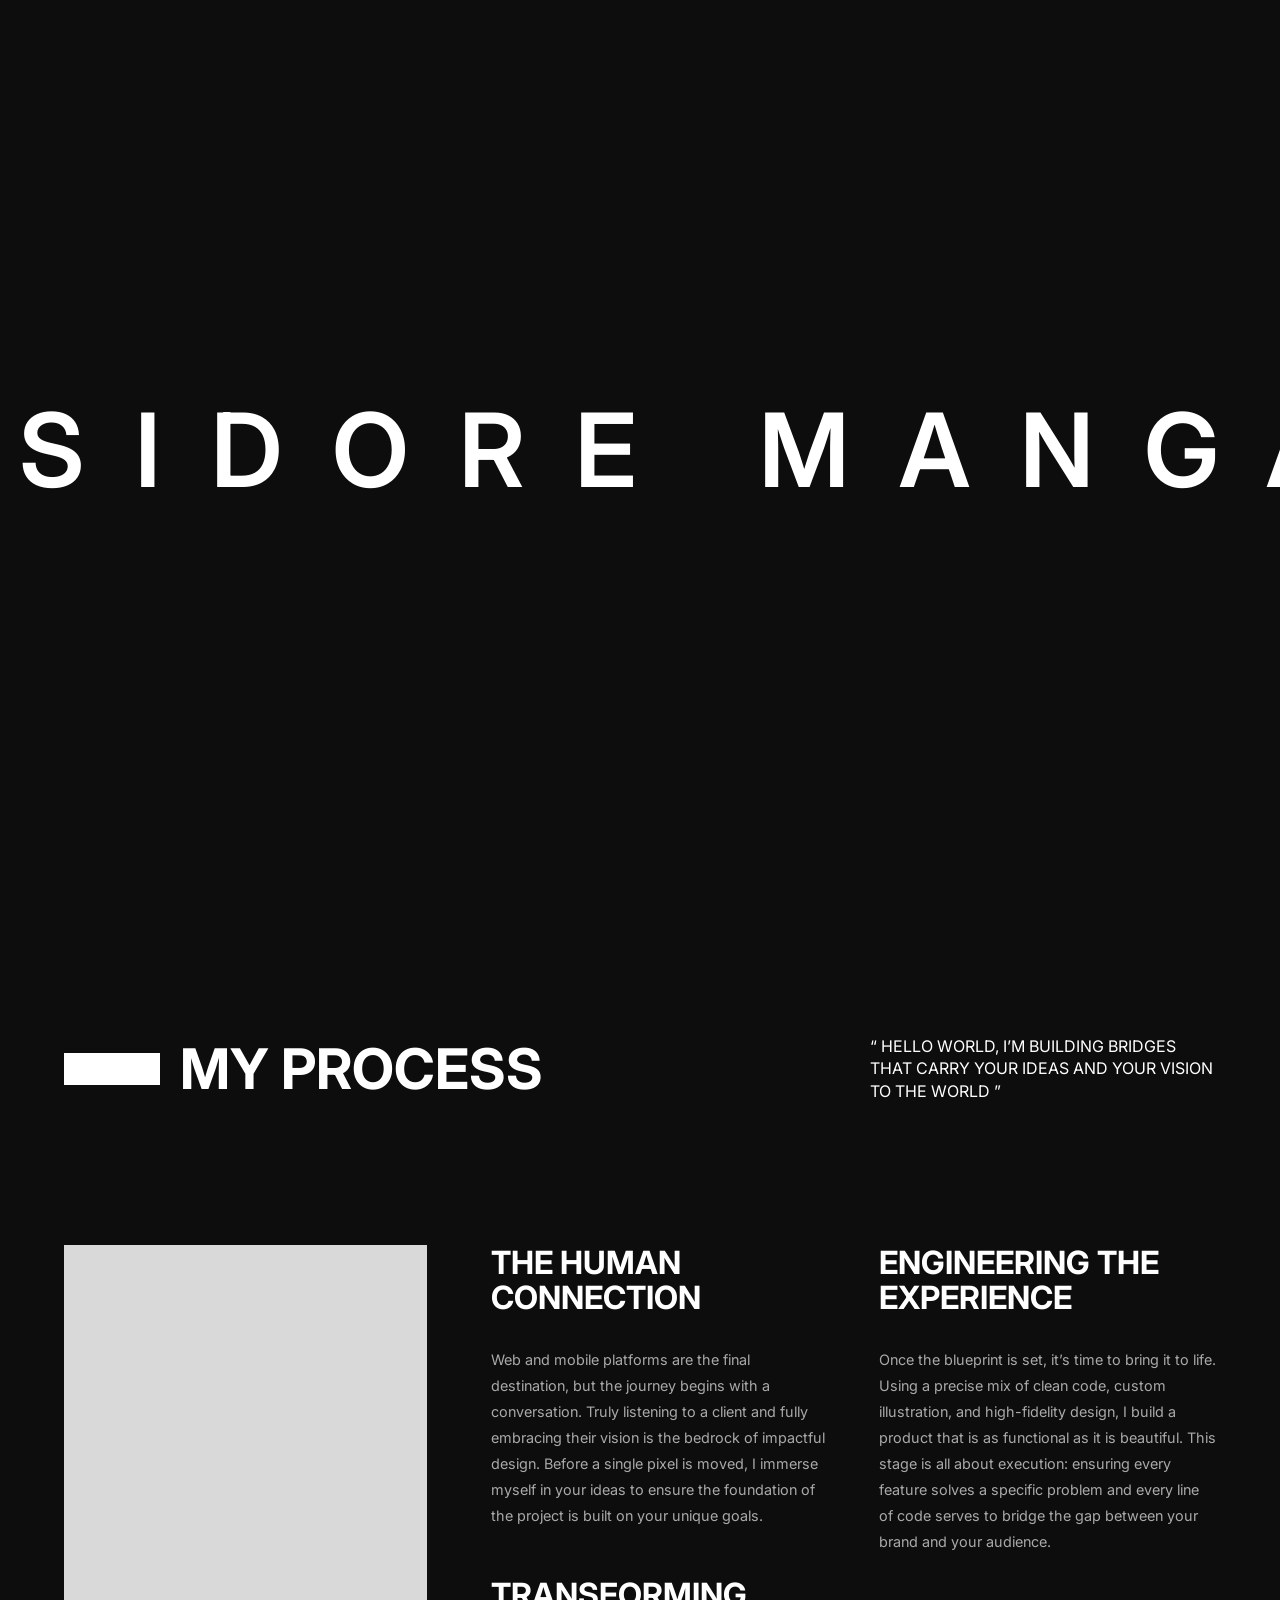
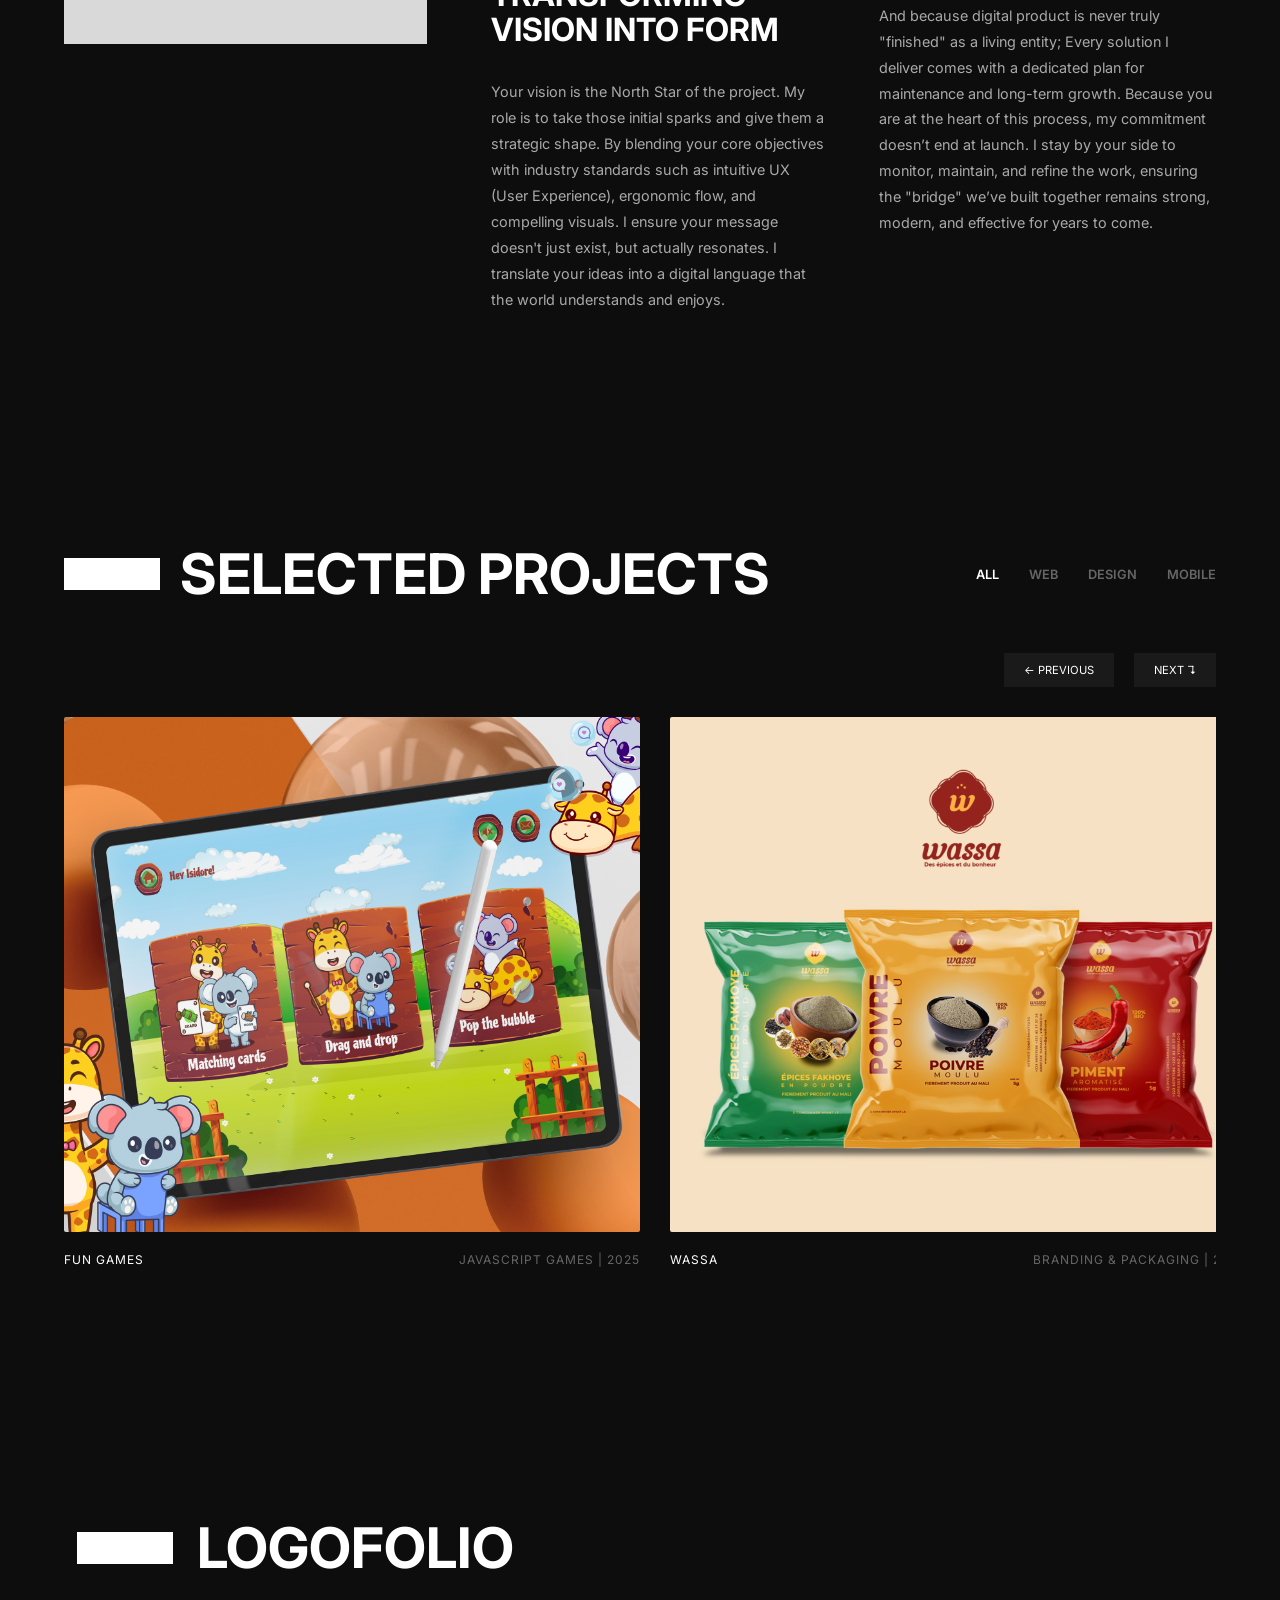
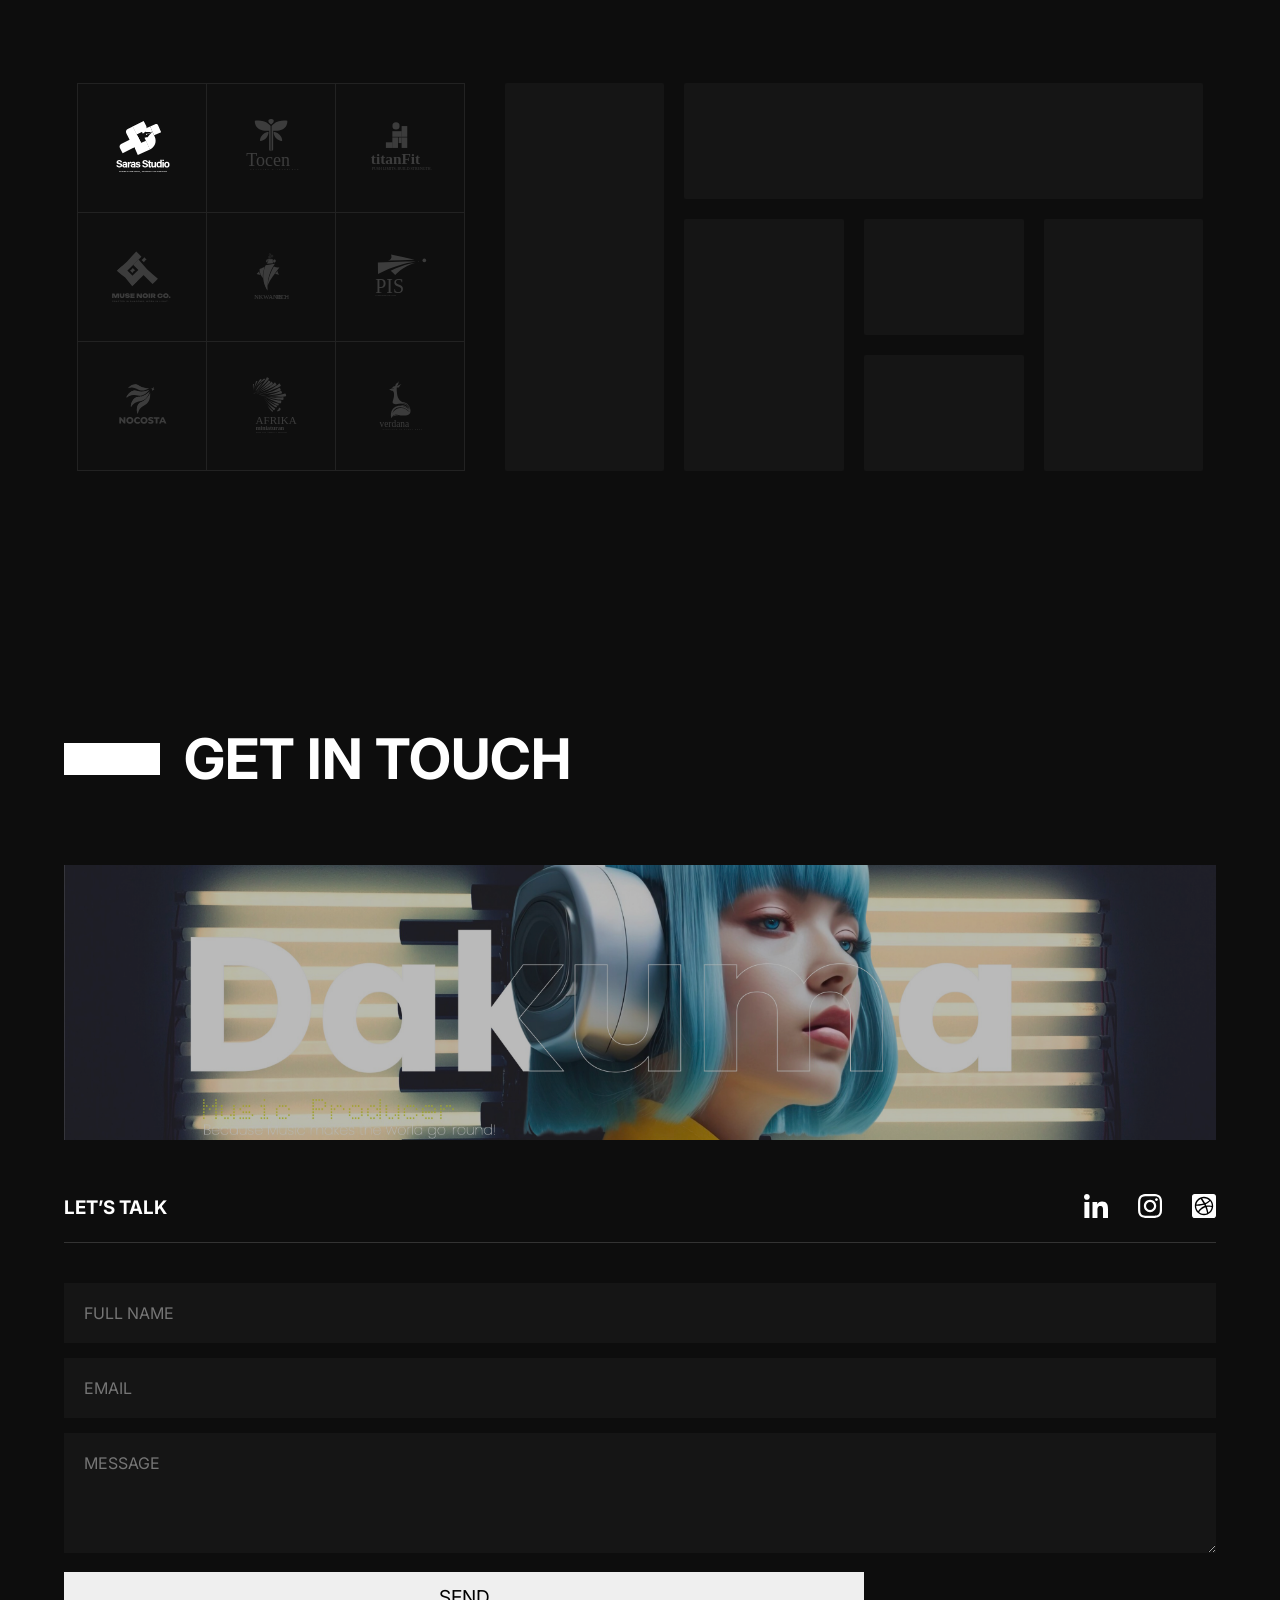
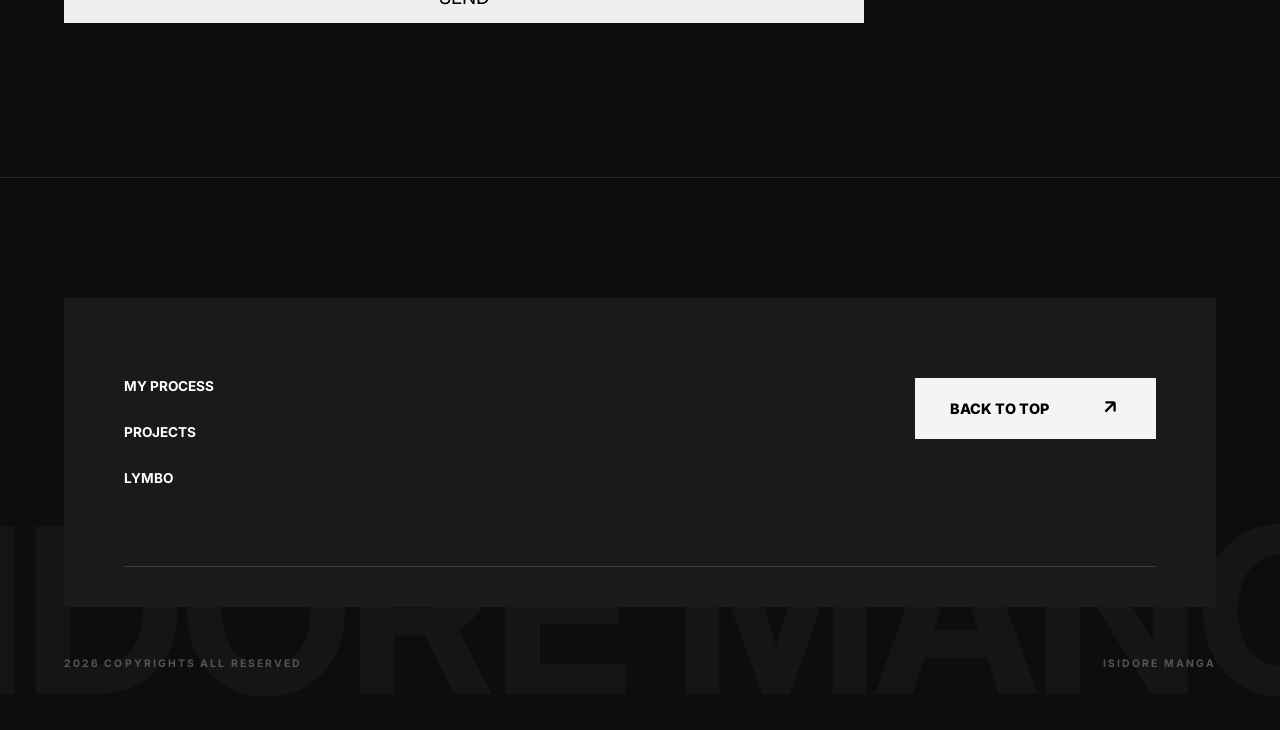
==== commit bdd0d8c5: "added meta SEO meta data" ====
--- a/index.html
+++ b/index.html
@@ -2,7 +2,7 @@
 <html lang="en">
 <head>
     <meta charset="UTF-8">
-    <meta name="viewport" content="width=device-width, initial-scale=1.0">
+    <meta name="description" content="The digital portfolio of Isidore Manga. A Graphic Designer and Web Developer specializing in high-performance web experiences, GSAP animations, and premium mobile app development.">
     <title>Isidore Manga | Portfolio</title>
     <link rel="stylesheet" href="/css/app.css">
     <link href="https://fonts.googleapis.com/css2?family=Inter:wght@400;700;900&display=swap" rel="stylesheet">
@@ -17,13 +17,12 @@
     <header class="hero" id="hero-top">
         <nav class="navbar">
             <div class="nav-left">
-                <a href="#">MY PROCESS</a>
-                <a href="#">PROJECTS</a>
-                <a href="#">LYMBO</a>
+                <a href="#process">MY PROCESS</a>
+                <a href="#projects">PROJECTS</a>
             </div>
             <div class="nav-center">ISIDORE MANGA</div>
             <div class="nav-right">
-                <a href="#" class="btn-touch">GET IN TOUCH</a>
+                <a href="#contact" class="btn-touch">GET IN TOUCH</a>
             </div>
         </nav>
 
@@ -267,40 +266,39 @@
                 <img src="./assets/images/contact-img.png" alt="Dakuma Banner" class="banner-img">
             </div>
         </div>
-
-        <h3 class="contact-talk scramble" data-text="LET’S TALK">LET’S TALK</h3>
+          <div class="contact-info">
+                <div>
+                    <h3 class="contact-talk scramble" data-text="LET’S TALK">LET’S TALK</h3>
+                </div>
+                <div id="links">
+                <a href="https://www.linkedin.com/in/isidore-manga/"    target="_blank"> <img src="./assets/images/linkedin.svg" alt=""></a>
+                <a href="instagram.com/isidore_manga_"   target="_blank"> <img src="./assets/images/instagram-2.svg" alt=""></a>
+                <a href="dribbble.com/isidoremanga"   target="_blank"> <img src="./assets/images/dribbble.svg" alt=""></a>
+
+                </div>            
+           </div>
+
+        
         <hr class="contact-divider">
 
         <div class="contact-content">
-            <div class="contact-info">
-                <div class="social-item">
-                    <img src="./assets/images/dribble.svg" alt="" class="social-icon">
-                    <span class="scramble" data-text="@EEZYMONGO">@EEZYMONGO</span>
-                </div>
-                <div class="social-item">
-                    <img src="./assets/images/instagram.svg" alt="" class="social-icon">
-                    <span class="scramble" data-text="@EEZYMONGO">@EEZYMONGO</span>
-                </div>
-                <div class="qr-codes">
-                    <img src="./assets/images/qr-code.png" alt="QR" class="qr-img">
-                    <img src="./assets/images/qr-code2.png" alt="QR" class="qr-img">
-                </div>
-            </div>
-
-            <form class="contact-form">
+          
+
+            <form id="contact-form"  action="https://formspree.io/f/xgonkbvn" method="POST">
                 <div class="form-group">
-                    <input type="text" placeholder="FULL NAME" >
+                    <input type="text" name="name" placeholder="FULL NAME" >
                 </div>
                 <!-- class="scramble-placeholder" -->
                 <div class="form-group">
-                    <input type="email" placeholder="EMAIL" >
+                    <input type="email" name="email" placeholder="EMAIL" >
                 </div>
                 <div class="form-group">
-                    <textarea placeholder="MESSAGE" rows="4" id="message_area" ></textarea>
+                    <textarea name="message" placeholder="MESSAGE" rows="4" id="message_area" ></textarea>
                 </div>
-                <button type="submit" class="send-btn">
+                <button id="send-btn" type="submit" class="btn-primary form-submit-btn" >
                     <span class="scramble" data-text="SEND">SEND</span>
                 </button>
+                <p id="form-status" class="form-status-msg"></p>
             </form>
         </div>
     </div>
@@ -863,7 +861,49 @@
                 toggleActions: "play none none none"
             }
         });
+
+          
+
+
     }
+
+      /* ---------- AJAX CONTACT FORM SUBMISSION ---------- */
+        const contactForm = document.getElementById("contact-form");
+        const statusMessage = document.getElementById("form-status");
+
+        contactForm.addEventListener("submit", async (event) => {
+            // 1. Stop the browser from redirecting to Formspree!
+            event.preventDefault(); 
+
+            // 2. Gather the data from the inputs
+            const formData = new FormData(event.target);
+
+            try {
+                // 3. Send the data silently in the background
+                const response = await fetch(event.target.action, {
+                    method: contactForm.method,
+                    body: formData,
+                    headers: {
+                        'Accept': 'application/json'
+                    }
+                });
+
+                // 4. Check if it was successful
+                if (response.ok) {
+                    statusMessage.innerHTML = "Message sent successfully! We will be in touch soon.";
+                    statusMessage.className = "form-status-msg success";
+                    contactForm.reset(); // Clears the input fields automatically!
+                } else {
+                    statusMessage.innerHTML = "Oops! There was a problem submitting your form.";
+                    statusMessage.className = "form-status-msg error";
+                }
+            } catch (error) {
+                // 5. Catch any network errors (like if their wifi drops)
+                statusMessage.innerHTML = "Oops! There was a network problem. Please try again.";
+                statusMessage.className = "form-status-msg error";
+            }
+        });
+
 </script>
 </body>
 </html>
--- a/css/app.css
+++ b/css/app.css
@@ -821,15 +821,51 @@
   gap: 50px; /* Breathing room between the links and the form */
 }
 
+/* --- Form Status Message --- */
+.form-status-msg {
+  display: none; /* Hidden by default */
+  margin-top: 15px;
+  font-family: "Poppins", sans-serif;
+  font-size: 1.2rem;
+  text-transform: uppercase;
+  font-weight: 400;
+  transition: opacity 0.3s ease;
+}
+
+.form-status-msg.success {
+  display: block;
+  color: #fafafa; /* A clean success green */
+}
+
+.form-status-msg.error {
+  display: block;
+  color: #f44336; /* A clean error red */
+}
+
 /* 2. Create a horizontal bar for the links and QRs */
 .contact-info {
   display: flex;
-  justify-content: space-between; /* Pushes socials left, QRs right */
+  justify-content: space-between;
   align-items: center;
-  flex-wrap: wrap; /* Allows safe wrapping on smaller screens */
-  gap: 20px;
-  padding-bottom: 30px;
-  border-bottom: 1px solid rgba(255, 255, 255, 0.05); /* Subtle separator */
+}
+.contact-info img {
+  width: 1.5rem;
+}
+
+#send-btn {
+  width: 100%;
+  height: 3.2rem;
+  max-width: 800px;
+  border: none;
+  font-size: 1.2rem;
+  place-self: right;
+  cursor: pointer;
+}
+
+#links {
+  display: flex;
+  justify-content: space-between;
+  gap: 30px;
 }
 
 /* 3. Social Items Inline */
@@ -1281,9 +1317,16 @@
   }
   .contact-info {
     display: flex;
-    flex-direction: row;
+    justify-content: space-between;
     align-items: center;
+  }
+  .contact-info img {
+    width: 1.5rem;
+  }
+  #links {
+    display: flex;
     justify-content: space-between;
+    gap: 30px;
   }
   .social-item {
     margin-right: 0;
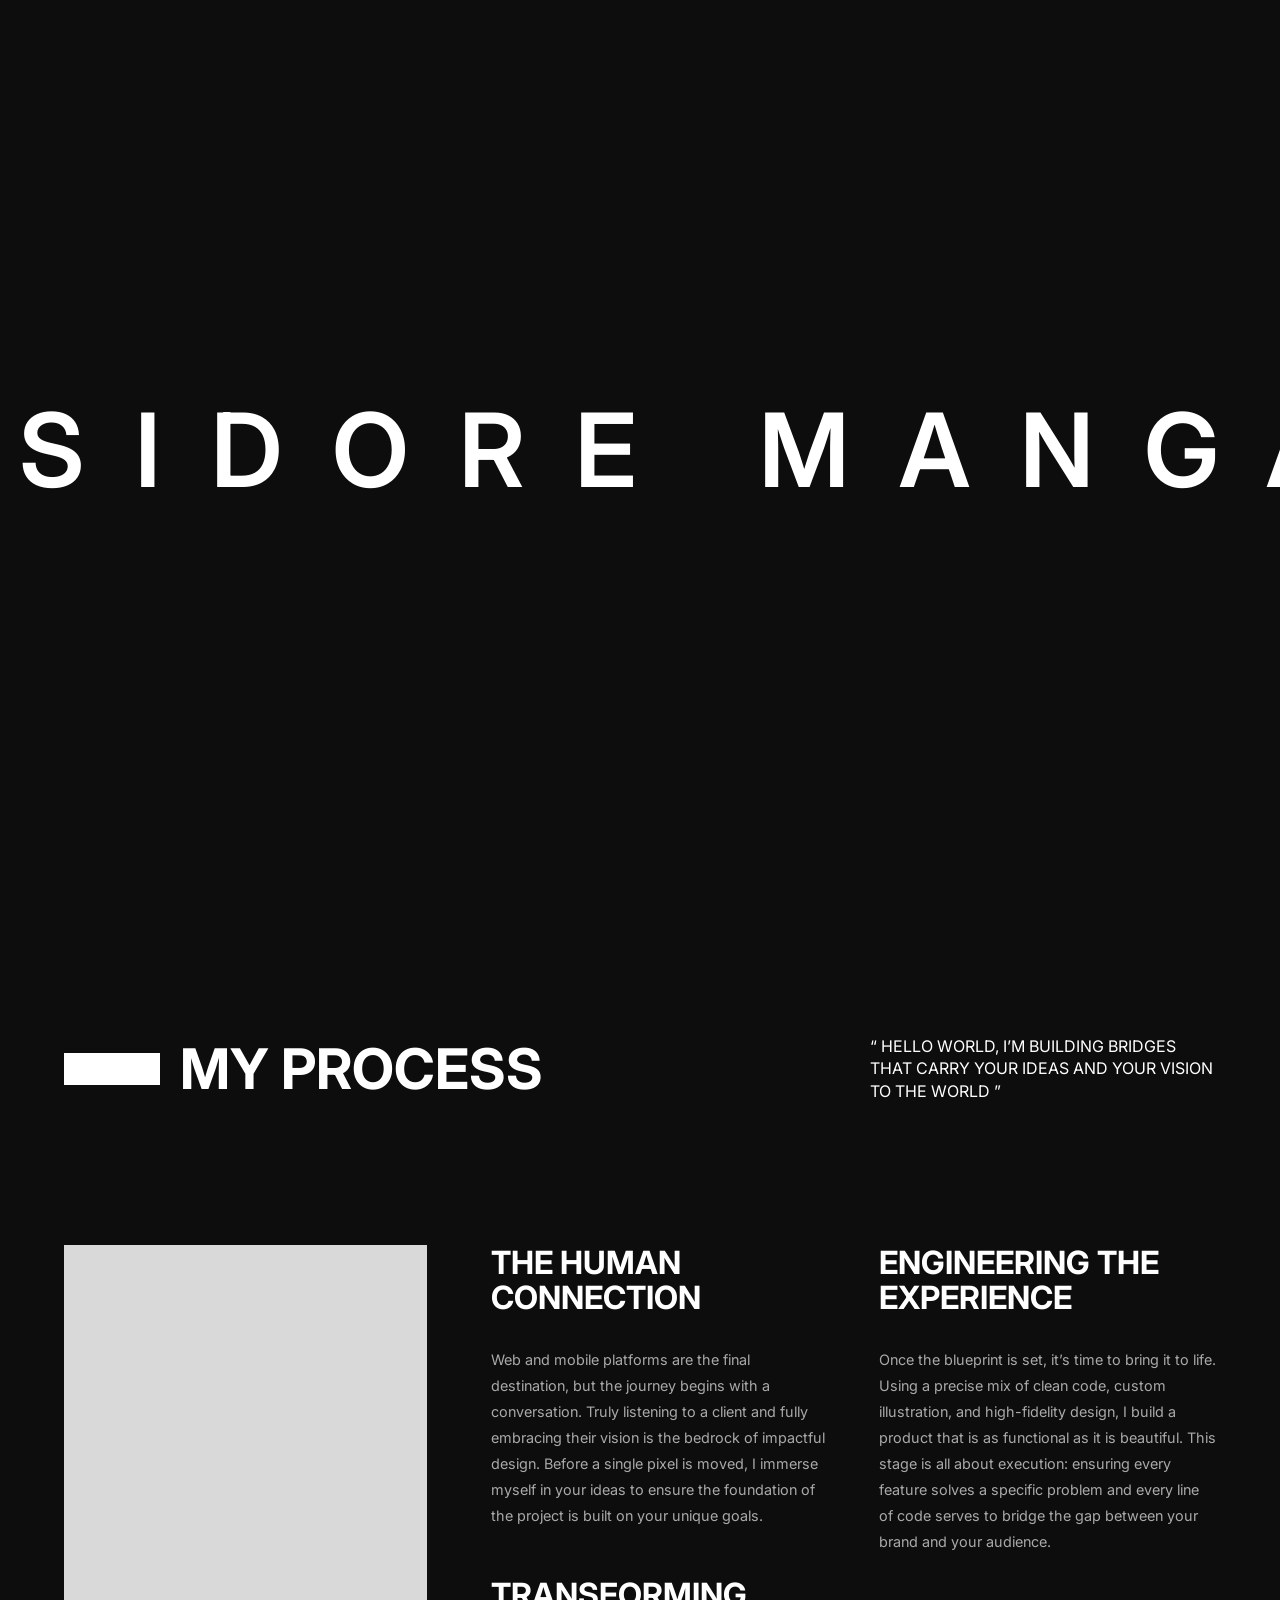
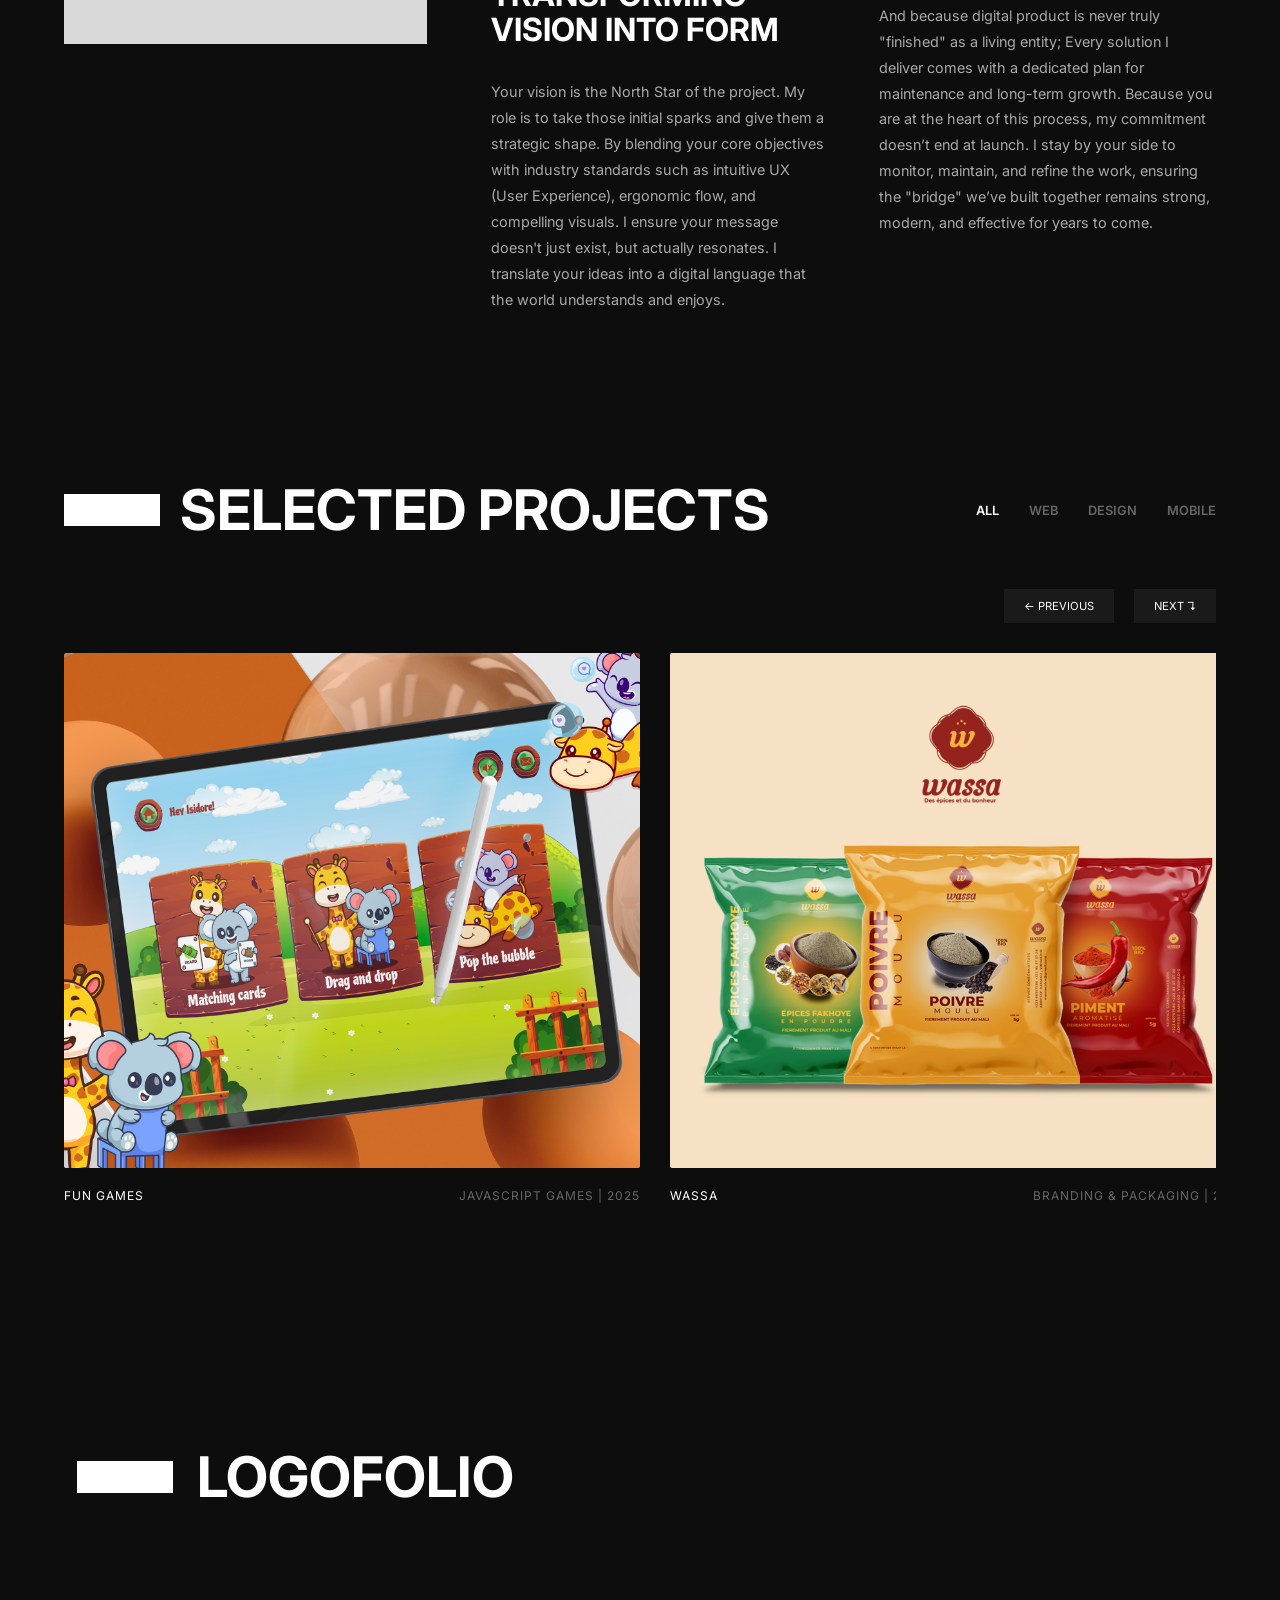
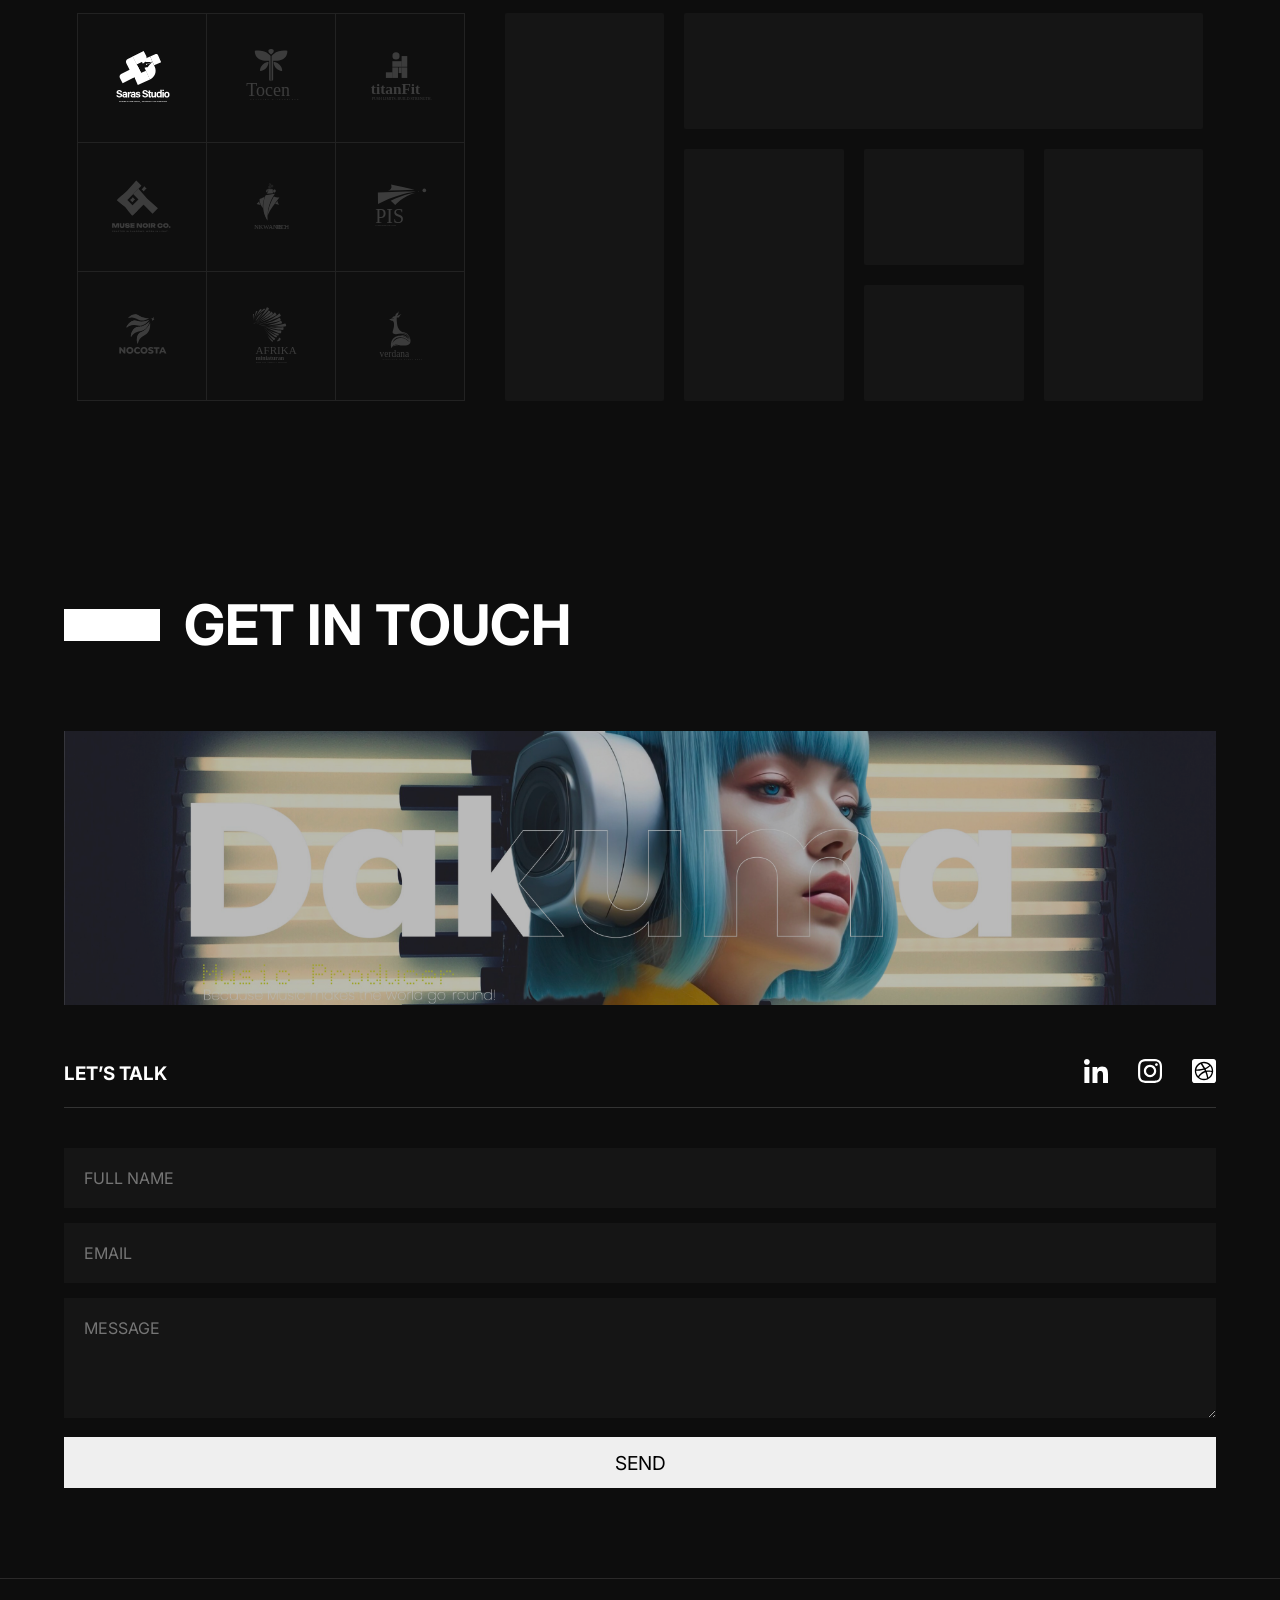
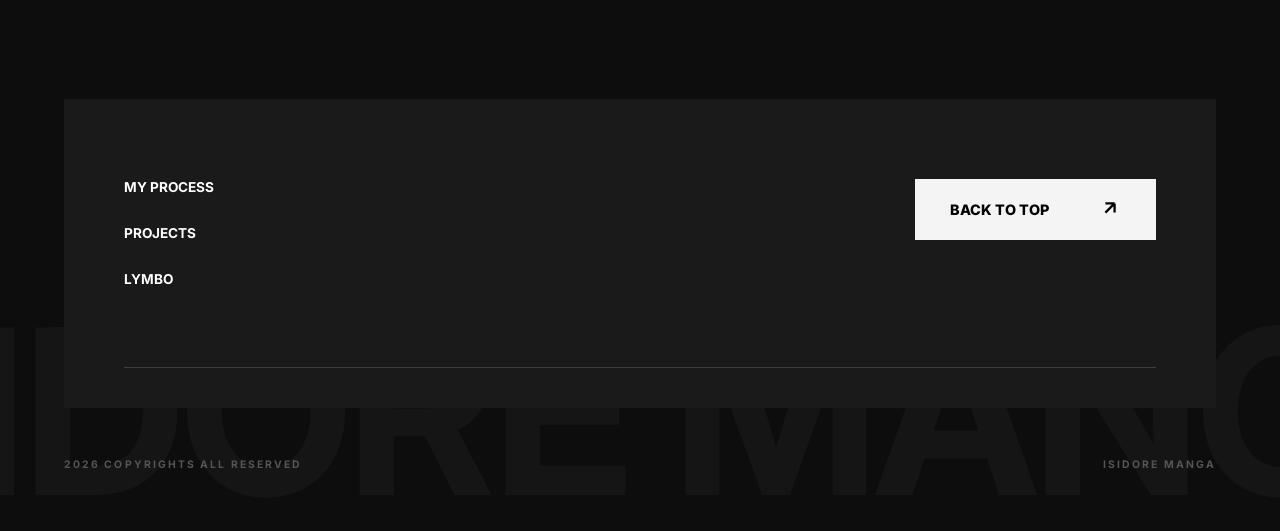
==== commit 3b41f391: "Added contact form mail sent" ====
--- a/index.html
+++ b/index.html
@@ -2,6 +2,7 @@
 <html lang="en">
 <head>
     <meta charset="UTF-8">
+    <meta name="viewport" content="width=device-width, initial-scale=1.0">
     <meta name="description" content="The digital portfolio of Isidore Manga. A Graphic Designer and Web Developer specializing in high-performance web experiences, GSAP animations, and premium mobile app development.">
     <title>Isidore Manga | Portfolio</title>
     <link rel="stylesheet" href="/css/app.css">
@@ -862,8 +863,6 @@
             }
         });
 
-          
-
 
     }
 
--- a/css/app.css
+++ b/css/app.css
@@ -17,7 +17,7 @@
 html, body {
   background-color: #0d0d0d;
   color: #fff;
-  overflow-x: hidden; /* Stops the horizontal jumping */
+  overflow-x: hidden;
   width: 100%;
   position: relative;
   scroll-behavior: smooth;
@@ -26,13 +26,6 @@
 /* --- HIDE SWIPE HINT ON DESKTOP --- */
 .swipe-hint {
   display: none;
-}
-
-body {
-  background-color: #0d0d0d;
-  color: #fff;
-  overflow-x: hidden;
-  scroll-behavior: smooth;
 }
 
 /*--- HIDE MOBILE NAV ON DESKTOP --- */
@@ -68,10 +61,9 @@
   font-size: 8vw;
   font-weight: 600;
   text-align: center;
-  white-space: nowrap; /* Prevents text from wrapping during expansion */
+  white-space: nowrap;
   display: inline-block;
   letter-spacing: 50px;
-  /* Offset the right-side spacing to keep it mathematically centered */
   text-indent: 50px;
 }
 
@@ -119,17 +111,11 @@
 .hero-description {
   display: grid;
   grid-template-columns: 1fr 1fr 1fr;
-  /* Clamp logic:
-     Minimum: 20px (Safe margin for mobile)
-     Preferred: 4vw (Scales with your title size)
-     Maximum: 80px (Prevents it from looking too inset on ultra-wide monitors)
-  */
   padding-left: clamp(30px, 4vw, 90px);
   padding-right: clamp(30px, 4vw, 90px);
-  /* Vertical spacing from the title */
   margin-top: 3vh;
   text-align: left;
-  font-size: clamp(1rem, 1.2vw, 1.5rem); /* Scalable font size too */
+  font-size: clamp(1rem, 1.2vw, 1.5rem);
   font-weight: 500;
   text-transform: uppercase;
   line-height: 1.1;
@@ -141,11 +127,10 @@
 }
 
 /* Slider / Carousel */
-/* Container for the loop */
 .slider-container {
   width: 100%;
   overflow: hidden;
-  margin-top: 5vh; /* Adjust based on your text height */
+  margin-top: 5vh;
   padding-bottom: 20px;
   cursor: grab;
 }
@@ -156,17 +141,14 @@
 
 .slider-track {
   display: flex;
-  /* This gap matches the narrow spacing in your design */
   gap: 15px;
   width: max-content;
   will-change: transform;
 }
 
 .slide {
-  /* Adjust width to control how many images are visible at once */
   width: 22vw;
   min-width: 280px;
-  /* Matches the vertical 'card' look in your screen recording */
   aspect-ratio: 4/5;
   overflow: hidden;
   position: relative;
@@ -176,15 +158,15 @@
   width: 100%;
   height: 100%;
   object-fit: cover;
-  /* Optional: subtle scale on load */
   transform: scale(1.1);
   transition: transform 1.5s cubic-bezier(0.2, 1, 0.3, 1);
 }
 
 .slide:hover img {
-  transform: scale(1); /* Smooth zoom-out effect on hover */
-}
-
+  transform: scale(1);
+}
+
+/* MY PROCESS */
 .process-section {
   padding: 15vh clamp(20px, 5vw, 100px);
   padding-bottom: 2%;
@@ -217,7 +199,6 @@
   text-transform: uppercase;
   white-space: nowrap;
   display: inline-block;
-  /* Starting state: wide and invisible */
   letter-spacing: 40px;
   text-indent: 40px;
   opacity: 0;
@@ -267,12 +248,13 @@
 
 .process-image-box img {
   width: 100%;
-  height: 120%; /* Taller than container for vertical movement */
+  height: 120%;
   object-fit: cover;
   position: absolute;
   top: -10%;
 }
 
+/* PROJECT SECTION */
 .projects-title-wrap {
   display: flex;
   align-items: center;
@@ -290,9 +272,7 @@
 .projects-section {
   padding: 10vh clamp(20px, 5vw, 100px);
   background: #0d0d0d;
-  height: 100vh;
-  margin-top: 5%;
-  margin-bottom: 5%;
+  /* Removed margin and height fixes layout spacing */
 }
 
 .projects-header {
@@ -302,7 +282,6 @@
   margin-bottom: 5vh;
 }
 
-/* Filter Styles */
 .filter-controls {
   display: flex;
   gap: 30px;
@@ -322,7 +301,6 @@
   color: #fff;
 }
 
-/* Slider Controls */
 .slider-nav {
   display: flex;
   justify-content: flex-end;
@@ -339,14 +317,13 @@
   cursor: pointer;
 }
 
-/* Card Hover Effects */
 .card-image-wrapper {
   position: relative;
   width: 100%;
   aspect-ratio: 19/17;
   background: #222;
   overflow: hidden;
-  border-radius: 2px; /* Subtle high-end rounding */
+  border-radius: 2px;
 }
 
 .card-overlay {
@@ -389,7 +366,7 @@
   font-weight: 700;
   font-size: 0.8rem;
   letter-spacing: 1px;
-  pointer-events: none; /* Let the mouse move through it */
+  pointer-events: none;
   opacity: 0;
   transform: scale(0);
 }
@@ -406,7 +383,7 @@
 
 .projects-slider-container {
   width: 100%;
-  overflow: hidden; /* Hide the overflow but allow dragging */
+  overflow: hidden;
   cursor: grab;
   padding-bottom: 50px;
 }
@@ -418,17 +395,18 @@
 .projects-wrapper {
   display: flex;
   gap: 30px;
-  width: max-content; /* Critical for Draggable to work */
+  width: max-content;
   will-change: transform;
 }
 
 .project-card {
   width: clamp(450px, 45vw, 900px);
-  flex-shrink: 0; /* Prevent cards from squishing */
+  flex-shrink: 0;
   transition: transform 0.5s ease;
   cursor: pointer;
 }
 
+/* PROJECT BACKGROUND */
 #homespace {
   width: 100%;
   height: 100%;
@@ -483,7 +461,6 @@
   transition: transform 1.2s cubic-bezier(0.2, 1, 0.3, 1);
 }
 
-/* Card image placeholder */
 .placeholder-img {
   width: 100%;
   height: 100%;
@@ -500,10 +477,6 @@
   font-size: 0.75rem;
   letter-spacing: 1px;
   text-transform: uppercase;
-}
-
-.project-card:hover .placeholder-img {
-  transform: scale(1.1);
 }
 
 .p-meta {
@@ -542,6 +515,7 @@
   transform: scale(1.05);
 }
 
+/* LOGOFOLIO */
 .logofolio-title {
   font-size: clamp(2rem, 5vw, 3.5rem);
   font-weight: 700;
@@ -560,18 +534,17 @@
 .logofolio-section {
   padding: 100px clamp(20px, 6vw, 120px);
   background: #0d0d0d;
-  margin-bottom: 5%;
+  /* Removed margin-bottom */
 }
 
 .logofolio-wrapper {
   display: grid;
-  grid-template-columns: 1fr 1.8fr; /* More space for the bento showcase */
+  grid-template-columns: 1fr 1.8fr;
   gap: 40px;
   align-items: stretch;
   margin-top: 9%;
 }
 
-/* Zone 1: Precise Logo Grid */
 .logo-grid {
   display: grid;
   grid-template-columns: repeat(3, 1fr);
@@ -591,7 +564,6 @@
   cursor: pointer;
 }
 
-/* Grayscale + Opacity Filter from your request */
 .logo-item img {
   width: 50%;
   filter: grayscale(1) brightness(0.5);
@@ -605,27 +577,23 @@
   transform: scale(1.1);
 }
 
-/* Zone 2: Revised Bento Map */
-/* Zone 2: Revised Bento Map */
 .bento-grid {
   height: 100%;
   display: grid;
   grid-template-columns: repeat(4, 1fr);
-  grid-template-rows: repeat(3, 1fr); /* 3 rows to match 3 logo rows */
+  grid-template-rows: repeat(3, 1fr);
   gap: 20px;
 }
 
-/* THIS WAS MISSING: The actual base styling for the slots */
 .bento-slot {
   background-color: #151515;
   background-size: cover;
   background-position: center;
   background-repeat: no-repeat;
   overflow: hidden;
-  border-radius: 2px; /* Adds a nice subtle curve to desktop boxes */
-}
-
-/* Bento Area Definitions */
+  border-radius: 2px;
+}
+
 .slot-tall {
   grid-column: 1/2;
   grid-row: 1/4;
@@ -656,13 +624,13 @@
   grid-row: 2/4;
 }
 
+/* CONTACT */
 .contact-section {
   padding: 10vh clamp(20px, 5vw, 100px);
   background: #0d0d0d;
-  margin-bottom: 5%;
-}
-
-/* Consistent Header Layout */
+  /* Removed margin-bottom */
+}
+
 .contact-header {
   display: flex;
   flex-direction: row;
@@ -677,7 +645,6 @@
   text-transform: uppercase;
 }
 
-/* Contained Banner */
 .contact-banner {
   width: 100%;
   margin-bottom: 6vh;
@@ -686,7 +653,7 @@
 .banner-wrapper {
   position: relative;
   width: 100%;
-  aspect-ratio: 21/5; /* Cinematic contained ratio */
+  aspect-ratio: 21/5;
   overflow: hidden;
   background: #1a1a1a;
 }
@@ -714,12 +681,11 @@
 
 .banner-subtitle {
   font-size: 1rem;
-  color: #ffffff; /* Matching yellow accent from design */
+  color: #ffffff;
   text-transform: uppercase;
   letter-spacing: 2px;
 }
 
-/* Form Styles */
 .contact-divider {
   border: 0;
   height: 1px;
@@ -769,13 +735,13 @@
   gap: 10px;
   opacity: 0;
   visibility: hidden;
-  pointer-events: none; /* Prevents clicking while invisible */
+  pointer-events: none;
   transform: translateY(30px);
   transition: background 0.3s ease, color 0.3s ease;
 }
 
 .scroll-top-btn:hover {
-  background: #e2ff00; /* Matching your yellow accent */
+  background: #e2ff00;
 }
 
 .scroll-top-btn .arrow {
@@ -814,16 +780,14 @@
   margin: 20px 0 40px;
 }
 
-/* 1. Stack the info and the form vertically */
 .contact-content {
   display: flex;
   flex-direction: column;
-  gap: 50px; /* Breathing room between the links and the form */
-}
-
-/* --- Form Status Message --- */
+  gap: 50px;
+}
+
 .form-status-msg {
-  display: none; /* Hidden by default */
+  display: none;
   margin-top: 15px;
   font-family: "Poppins", sans-serif;
   font-size: 1.2rem;
@@ -834,20 +798,22 @@
 
 .form-status-msg.success {
   display: block;
-  color: #fafafa; /* A clean success green */
+  text-align: center;
+  color: #65a490;
 }
 
 .form-status-msg.error {
   display: block;
-  color: #f44336; /* A clean error red */
-}
-
-/* 2. Create a horizontal bar for the links and QRs */
+  color: #f44336;
+}
+
 .contact-info {
   display: flex;
   justify-content: space-between;
   align-items: center;
 }
+
+/* UN-NESTED CSS FIX HERE */
 .contact-info img {
   width: 1.5rem;
 }
@@ -855,10 +821,9 @@
 #send-btn {
   width: 100%;
   height: 3.2rem;
-  max-width: 800px;
   border: none;
   font-size: 1.2rem;
-  place-self: right;
+  place-self: center;
   cursor: pointer;
 }
 
@@ -868,12 +833,11 @@
   gap: 30px;
 }
 
-/* 3. Social Items Inline */
 .social-item {
-  display: inline-flex; /* Keeps icon and text together */
+  display: inline-flex;
   align-items: center;
   gap: 15px;
-  margin-right: 30px; /* Space between the two @eezymongo links */
+  margin-right: 30px;
   margin-bottom: 0;
 }
 
@@ -881,32 +845,33 @@
   width: 1.7rem;
 }
 
-/* 4. QR Codes Inline */
 .qr-codes {
   display: flex;
   gap: 1.5rem;
   align-items: center;
-  width: auto; /* Removes the old 30% width limit */
-  margin-top: 0; /* Removes the old 14% drop */
+  width: auto;
+  margin-top: 0;
 }
 
 .qr-img {
-  width: 65px; /* Fixed size so they don't blow up */
+  width: 65px;
   height: 65px;
-  border-radius: 8px; /* Soft, premium corners */
+  border-radius: 8px;
   object-fit: cover;
 }
 
-/* 5. Full Width Form */
 .contact-form {
   width: 100%;
-  max-width: 800px; /* Stops it from getting comically wide on 4K screens */
-  margin: 0 auto; /* Centers the form perfectly */
-}
+  max-width: 800px;
+  margin: 0 auto;
+}
+
+/* UN-NESTED CSS FIX HERE */
 .contact-form input {
   font-size: 18px;
 }
 
+/* FOOTER */
 .site-footer {
   position: relative;
   background-color: #0d0d0d;
@@ -916,10 +881,9 @@
   display: flex;
   flex-direction: column;
   align-items: center;
-  margin-top: 5%;
-}
-
-/* 1. The Large Background Watermark */
+  /* Removed margin-top */
+}
+
 .footer-bg-text {
   position: absolute;
   bottom: -20px;
@@ -927,20 +891,19 @@
   transform: translateX(-50%);
   font-size: 18vw;
   font-weight: 700;
-  color: rgba(255, 255, 255, 0.035); /* Extremely faint architectural text */
+  color: rgba(255, 255, 255, 0.035);
   white-space: nowrap;
   z-index: 1;
   pointer-events: none;
   letter-spacing: -0.02em;
 }
 
-/* 2. The Inner Navigation Box */
 .footer-inner-container {
   position: relative;
   z-index: 2;
   width: 90%;
   max-width: 1400px;
-  background-color: #1a1a1a; /* Lighter grey than the background */
+  background-color: #1a1a1a;
   padding: 80px 60px 40px;
   margin-bottom: 50px;
 }
@@ -959,15 +922,17 @@
 }
 
 .footer-link {
-  color: #fff;
+  display: inline-block;
+  color: #ffffff;
   text-decoration: none;
   font-size: 0.85rem;
   font-weight: 700;
-  letter-spacing: 0.05em;
-  transition: opacity 0.3s ease;
-}
-
-/* 3. Back to Top Button Styling */
+  letter-spacing: 0px;
+  text-indent: 0px;
+  transition: color 0.3s ease, opacity 0.3s ease;
+  cursor: pointer;
+}
+
 .back-to-top-btn {
   background: #f4f4f4;
   color: #000;
@@ -993,7 +958,6 @@
   background: rgba(255, 255, 255, 0.15);
 }
 
-/* 4. Bottom Information Bar */
 .footer-bottom-info {
   position: relative;
   z-index: 2;
@@ -1008,30 +972,49 @@
   text-transform: uppercase;
 }
 
-.footer-link {
-  display: inline-block;
-  color: #ffffff;
-  text-decoration: none;
-  font-size: 0.85rem;
-  font-weight: 700;
-  letter-spacing: 0px; /* Starting state */
-  text-indent: 0px; /* Starting state */
-  transition: color 0.3s ease;
-  cursor: pointer;
-}
-
 /* ================= MOBILE  (Max Width: 768px) ================= */
 @media (max-width: 768px) {
+  /* --- GLOBAL SECTION SPACING (PERFECTLY EVEN) --- */
+  /* 1. Force exactly 50px of top and bottom padding on ALL sections */
+  .hero .process-section,
+  .projects-section,
+  .logofolio-section,
+  .contact-section {
+    padding: 50px 20px !important;
+    margin: 0 !important;
+  }
+  /* 2. Kill all internal bottom padding/margins that were creating unequal gaps */
+  .projects-slider-container {
+    padding-bottom: 10px !important; /* Just enough room for the shadow/scrollbar */
+    margin-bottom: 0 !important;
+  }
+  .logofolio-wrapper {
+    margin-bottom: 0 !important;
+  }
+  .process-grid {
+    margin-bottom: 0 !important;
+  }
+  /* 3. Match the Hero Section gap to the rest of the site */
+  .hero {
+    margin-bottom: 50px !important; /* 50px here + 50px Process top padding = exactly 100px */
+  }
+  /* 4. Ensure section headers have the exact same spacing below them */
+  .process-header,
+  .projects-header,
+  .logofolio-header,
+  .contact-header {
+    margin-bottom: 35px !important;
+  }
   /* --- TYPOGRAPHY SCALING --- */
   .section-title, .logofolio-title, .projects-title {
-    font-size: clamp(2.5rem, 8vw, 3rem); /* Slightly adjusted for better mobile wrapping */
+    font-size: clamp(2.5rem, 8vw, 3rem);
   }
   /* --- HERO SECTION --- */
   .navbar {
     padding: 20px;
   }
   .nav-left, .nav-right {
-    display: none; /* Hidden for now. We will need a mobile menu! */
+    display: none;
   }
   .nav-center {
     font-size: 1.2rem;
@@ -1042,41 +1025,23 @@
     margin-top: 5vh;
   }
   .hero-description {
-    grid-template-columns: 1fr; /* Stacks the 3 columns into 1 */
+    grid-template-columns: 1fr;
     gap: 15px;
     text-align: center;
     padding: 0 20px;
   }
   #desc-col3 {
-    text-align: center; /* Overrides the right-align on desktop */
-  }
-  /* --- MY PROCESS SECTION --- */
-  .process-header {
-    flex-direction: column;
-    gap: 20px;
-  }
-  .process-subtitle {
-    max-width: 100%;
-    text-align: left;
-  }
-  .process-content {
-    grid-template-columns: 1fr; /* Stacks image on top of text */
-    gap: 40px;
-  }
-  .process-grid {
-    grid-template-columns: 1fr; /* Stacks the two text columns */
-    gap: 30px;
-  }
-  /* --- PROJECTS SECTION (NATIVE SWIPE & APP FILTERS) --- */
+    text-align: center;
+  }
+  /* --- PROJECTS SECTION --- */
   .projects-header {
     flex-direction: column;
     align-items: flex-start;
   }
-  /* 1. Turn the text filters into swipeable app pills */
   .filter-controls {
     display: flex;
-    flex-wrap: nowrap; /* Forces them into a single row */
-    overflow-x: auto; /* Allows horizontal scrolling if they don't fit */
+    flex-wrap: nowrap;
+    overflow-x: auto;
     width: 100%;
     gap: 10px;
     margin-top: 15px;
@@ -1088,10 +1053,10 @@
     display: none;
   }
   .filter-btn {
-    flex-shrink: 0; /* Prevents pills from squishing */
+    flex-shrink: 0;
     padding: 10px 22px;
     background: #1a1a1a;
-    border-radius: 30px; /* Perfect pill shape */
+    border-radius: 30px;
     font-size: 0.75rem;
     font-weight: 700;
     color: #888;
@@ -1099,101 +1064,80 @@
     transition: all 0.3s ease;
   }
   .filter-btn.active {
-    background: #ffffff; /* Yellow accent pop */
+    background: #ffffff;
     color: #000;
     font-weight: 900;
     border-color: #e8e8e8;
   }
-  /* 2. Hide the desktop arrows */
   .slider-nav {
     display: none !important;
   }
-  /* 3. The Native Swipe Container */
   .projects-slider-container {
-    overflow: visible; /* Lets the wrapper handle the scrolling */
+    overflow: visible;
     padding-bottom: 10px;
   }
   .projects-wrapper {
     display: flex;
-    width: 100% !important; /* Overrides the desktop max-content rule */
+    width: 100% !important;
     overflow-x: auto !important;
-    gap: 15px; /* Tighter mobile gap */
-    /* Native mobile swiping */
+    gap: 15px;
     scroll-snap-type: x mandatory;
     -webkit-overflow-scrolling: touch;
-    /* Padding to let the next card "peek" into the frame */
     padding: 0 20px 20px 20px;
-    /* Hide scrollbars */
     scrollbar-width: none;
+    transform: none !important;
   }
   .projects-wrapper::-webkit-scrollbar {
     display: none;
   }
-  .projects-wrapper {
-    /* Completely disables GSAP's desktop X-translations from interfering */
-    transform: none !important;
-  }
-  /* 4. The Project Cards */
   .project-card {
-    flex: 0 0 82vw !important; /* Locks width to 82% of screen */
+    flex: 0 0 82vw !important;
     scroll-snap-align: center;
     border-radius: 16px;
   }
   .card-image-wrapper {
-    border-radius: 12px; /* Smooth, modern corners */
+    border-radius: 12px;
   }
   .card-description {
     font-size: 0.85rem;
     line-height: 1.4;
     margin-bottom: 15px;
   }
-  /* --- LOGOFOLIO SECTION (SWIPE CARDS & LOGO NAV) --- */
+  /* --- LOGOFOLIO SECTION --- */
   .logofolio-wrapper {
     display: flex;
     flex-direction: column;
     gap: 35px;
-    /* Reset any conflicting grid layouts */
     grid-template-columns: 1fr;
   }
-  /* 1. The Swipeable Bento Cards (Moved to TOP) */
   .bento-grid {
-    order: 1; /* Visually places the cards above the logos */
+    order: 1;
     display: flex;
     overflow-x: auto;
     overflow-y: hidden;
     gap: 15px;
-    /* Native mobile swiping */
     scroll-snap-type: x mandatory;
     -webkit-overflow-scrolling: touch;
-    /* Hide scrollbar */
     scrollbar-width: none;
+    padding: 0 20px 20px 20px;
   }
   .bento-grid::-webkit-scrollbar {
     display: none;
   }
-  .bento-grid {
-    /* Add padding so the next card peeks in from the right */
-    padding: 0 20px 20px 20px;
-  }
-  /* Transform the bento slots into uniform carousel cards */
   .bento-slot {
-    flex: 0 0 82vw; /* Card takes up 82% of screen, letting next card peek */
-    aspect-ratio: 4/3; /* Nice landscape presentation */
+    flex: 0 0 82vw;
+    aspect-ratio: 4/3;
     background-color: #1a1a1a;
     scroll-snap-align: center;
-    /* PERFECT IMAGE FRAMING FOR MOBILE CARDS */
     background-size: cover;
     background-position: center;
     background-repeat: no-repeat;
-    /* Drop shadow to give it that elevated, floating 3D feel */
     box-shadow: 0 15px 30px rgba(0, 0, 0, 0.6);
-    /* Reset your desktop grid spans */
     grid-column: auto !important;
     grid-row: auto !important;
   }
-  /* 2. The Logo List (Moved to BOTTOM) */
   .logo-grid {
-    order: 2; /* Visually places the logos underneath the cards */
+    order: 2;
     display: flex;
     overflow-x: auto;
     gap: 12px;
@@ -1206,9 +1150,8 @@
   .logo-grid::-webkit-scrollbar {
     display: none;
   }
-  /* Make logos small, thumb-friendly squares */
   .logo-item {
-    flex: 0 0 55px; /* Fixed small width */
+    flex: 0 0 55px;
     height: 55px;
     aspect-ratio: 1/1;
     border: 1px solid #222;
@@ -1222,10 +1165,9 @@
     opacity: 0.5;
     transition: all 0.3s ease;
   }
-  /* Active State */
   .logo-item.active {
     background: #1a1a1a;
-    transform: translateY(-3px); /* Subtle pop up */
+    transform: translateY(-3px);
   }
   .logo-item.active img {
     filter: grayscale(0) brightness(1.2);
@@ -1237,23 +1179,18 @@
     justify-content: space-around;
     align-items: center;
     position: fixed;
-    /* Lift it off the bottom edge, respecting the iOS home bar */
     bottom: calc(env(safe-area-inset-bottom, 15px) + 20px);
-    /* Center the floating bar */
     left: 50%;
     transform: translateX(-50%);
-    /* Sizing */
-    width: calc(100% - 40px); /* 20px margin on left and right */
-    max-width: 380px; /* Prevents it from getting too stretched on tablets */
+    width: calc(100% - 40px);
+    max-width: 380px;
     padding: 12px 20px;
-    /* Glassmorphism & Color */
-    background: rgba(26, 26, 26, 0.75); /* Slightly lighter than background for contrast */
+    background: rgba(26, 26, 26, 0.75);
     backdrop-filter: blur(16px);
     -webkit-backdrop-filter: blur(16px);
-    /* Floating Pill Effect */
     border-radius: 50px;
     border: 1px solid rgba(255, 255, 255, 0.08);
-    box-shadow: 0 15px 35px rgba(0, 0, 0, 0.6), inset 0 1px 0 rgba(255, 255, 255, 0.1); /* Inner highlight for depth */
+    box-shadow: 0 15px 35px rgba(0, 0, 0, 0.6), inset 0 1px 0 rgba(255, 255, 255, 0.1);
     z-index: 1000;
   }
   .mobile-nav-item {
@@ -1273,7 +1210,6 @@
     height: 20px;
     transition: stroke 0.3s ease, transform 0.3s cubic-bezier(0.175, 0.885, 0.32, 1.275);
   }
-  /* Active & Hover States */
   .mobile-nav-item.active,
   .mobile-nav-item:hover {
     color: #fff;
@@ -1282,37 +1218,36 @@
     stroke: #ffffff;
     transform: translateY(-3px);
   }
-  /* --- HERO SLIDER (MOBILE OPIMIZATION) --- */
+  /* --- HERO SLIDER --- */
   .slider-container {
-    margin-top: 4vh; /* Tighter spacing under the text */
+    margin-top: 4vh;
     padding-bottom: 10px;
   }
   .slider-track {
-    gap: 12px; /* Slightly tighter gap for smaller screens */
+    gap: 12px;
   }
   .slide {
-    width: 55vw; /* Takes up just over half the screen */
-    min-width: unset; /* Kills the 280px desktop rule */
-    aspect-ratio: 3/4; /* Slightly taller ratio to look great on tall phone screens */
-    /* Softens the edges for that premium mobile UI feel */
+    width: 55vw;
+    min-width: unset;
+    aspect-ratio: 3/4;
   }
   .slide img {
-    border-radius: 1px; /* Ensures the image respects the container's rounded corners */
-  }
-  /* --- CONTACT SECTION (MOBILE FIXES) --- */
+    border-radius: 1px;
+  }
+  /* --- CONTACT SECTION --- */
   .contact-header {
-    display: grid !important; /* Overrides the desktop flexbox */
-    grid-template-columns: 40px 3fr; /* Exact 40px column for dash, rest for text */
+    display: grid !important;
+    grid-template-columns: 40px 3fr;
     align-items: center;
     gap: 15px;
   }
   .contact-header .process-dash {
-    width: 100%; /* Fills that 40px column perfectly */
-    height: 8px; /* Slightly thinner for mobile */
+    width: 100%;
+    height: 8px;
   }
   .contact-header .section-title {
     font-size: clamp(1.8rem, 6vw, 2.2rem);
-    white-space: normal; /* Allows text to wrap safely on tiny screens */
+    white-space: normal;
     margin: 0;
   }
   .contact-info {
@@ -1320,6 +1255,7 @@
     justify-content: space-between;
     align-items: center;
   }
+  /* UN-NESTED CSS FIX HERE */
   .contact-info img {
     width: 1.5rem;
   }
@@ -1343,19 +1279,17 @@
     font-size: 16px !important;
     padding: 15px;
   }
-  /* --- FOOTER (MOBILE CLEANUP) --- */
+  /* --- FOOTER --- */
   .footer-main-row,
   .footer-divider {
-    display: none; /* Kills the links, the button, and the line */
+    display: none;
   }
   .footer-inner-container {
-    /* Shrinks the massive empty space left behind */
     padding: 20px;
     margin-bottom: 20px;
-    background-color: transparent; /* Removes the inner gray box for a cleaner look */
+    background-color: transparent;
   }
   .site-footer {
-    /* Less padding on top, but keeps 120px on the bottom so the floating nav doesn't cover your copyright */
     padding: 60px 0 120px;
   }
   .footer-bottom-info {
@@ -1363,19 +1297,15 @@
     align-items: center;
     gap: 10px;
     text-align: center;
-    font-size: 0.6rem; /* Slightly smaller for mobile */
-  }
-  /* --- MY PROCESS SECTION (MOBILE REFINEMENT) --- */
-  .process-section {
-    padding: 10vh 20px; /* Snug mobile padding */
-  }
+    font-size: 0.6rem;
+  }
+  /* --- MY PROCESS SECTION --- */
   .process-header {
     flex-direction: column;
     align-items: flex-start;
     gap: 20px;
     margin-bottom: 6vh;
   }
-  /* Lock the dash and title in a row, just like we wanted for contact */
   .process-title-wrap {
     display: flex;
     flex-direction: row;
@@ -1393,17 +1323,15 @@
   }
   .process-subtitle {
     font-size: 1rem;
-    max-width: 85%; /* Creates a safe buffer zone on the right side */
+    max-width: 85%;
     line-height: 1.5;
-    /* The Magic Armor against the Scramble Effect */
     white-space: normal;
-    word-wrap: break-word; /* Forces fake, long scrambled words to drop to the next line instead of stretching the screen */
+    word-wrap: break-word;
   }
   .process-content {
     grid-template-columns: 1fr;
     gap: 30px;
   }
-  /* Make the image a wide, app-style header card instead of a massive square */
   .process-image-box {
     aspect-ratio: 16/9;
     width: 100%;
@@ -1412,77 +1340,69 @@
     grid-template-columns: 1fr;
     gap: 40px;
   }
-  /* Creates a sleek vertical timeline effect for the steps */
   .process-item {
     border-left: 2px solid rgba(255, 255, 255, 0.1);
     padding-left: 20px;
   }
   .process-item h3 {
-    font-size: 1.2rem; /* Scaled down for mobile */
+    font-size: 1.2rem;
     margin-bottom: 12px;
     letter-spacing: 1px;
     color: #fff;
   }
   .process-item p {
     font-size: 0.9rem;
-    margin-bottom: 25px; /* Replaces the massive desktop margins */
+    margin-bottom: 25px;
     color: #999;
   }
-  /* Removes the bottom margin from the very last paragraph so it stays clean */
   .process-item:last-child p:last-child {
     margin-bottom: 0;
   }
-  /* --- GLOBAL SECTION SPACING (MOBILE REDUCTION) --- */
-  /* 1. Shrink the massive outer padding and margins */
+  /* --- GLOBAL SECTION SPACING --- */
   .process-section,
   .projects-section,
   .logofolio-section,
   .contact-section {
-    padding: 60px 20px; /* Replaces the 10vh/15vh desktop padding */
+    padding: 60px 20px;
     margin-top: 0;
-    margin-bottom: 0; /* Kills the 5% desktop margins */
-  }
-  /* 2. Tighten the gap between the Section Titles and the content */
+    margin-bottom: 0;
+  }
   .process-header,
   .projects-header,
   .logofolio-header,
   .contact-header {
-    margin-bottom: 30px; /* Replaces the massive 8vh/10vh desktop gaps */
-  }
-  /* 3. Bring the Hero text and the image slider closer together */
+    margin-bottom: 30px;
+  }
   .hero-content {
     margin-bottom: 2vh;
   }
   .slider-container {
     margin-top: 2vh;
   }
-  /* --- FIXING THE PROJECT -> LOGOFOLIO GAP --- */
   .projects-section {
-    height: auto; /* Kills the 100vh desktop rule so the section hugs the content */
+    height: auto;
   }
   .projects-slider-container {
-    padding-bottom: 20px; /* Shrinks the 50px bottom padding under the cards */
+    padding-bottom: 20px;
   }
   .logofolio-wrapper {
-    margin-top: 15px; /* Kills the massive 9% desktop margin */
+    margin-top: 15px;
   }
   /* --- MOBILE SWIPE HINT --- */
   .swipe-hint {
     display: block;
-    order: 3; /* Forces it to sit directly under the logo list */
+    order: 3;
     text-align: center;
     font-size: 0.6rem;
     font-weight: 700;
-    color: #666; /* The subtle grey you requested */
+    color: #666;
     letter-spacing: 2px;
-    /* Pulls the text slightly closer to the logos to overcome the wrapper's 35px gap */
     margin-top: -20px;
   }
   .swipe-hint span {
     display: inline-block;
     animation: subtleSwipe 2s infinite ease-in-out;
   }
-  /* A tiny, elegant animation for the arrow to catch the eye */
   @keyframes subtleSwipe {
     0%, 100% {
       transform: translateX(0);
@@ -1491,7 +1411,6 @@
       transform: translateX(5px);
     }
   }
-  /* --- PROTECT ALL SECTION HEADERS FROM THE SCRAMBLE GLITCH --- */
   .process-title-wrap,
   .projects-title-wrap,
   .logofolio-header,
@@ -1502,13 +1421,11 @@
     gap: 15px;
     width: 100%;
   }
-  /* Force the dashes to never shrink */
   .process-dash {
     flex-shrink: 0 !important;
     width: 35px !important;
     height: 8px !important;
   }
-  /* Allow the text to wrap safely if the scramble generates wide letters */
   .section-title, .logofolio-title, .projects-title {
     white-space: normal !important;
     line-height: 1.1;
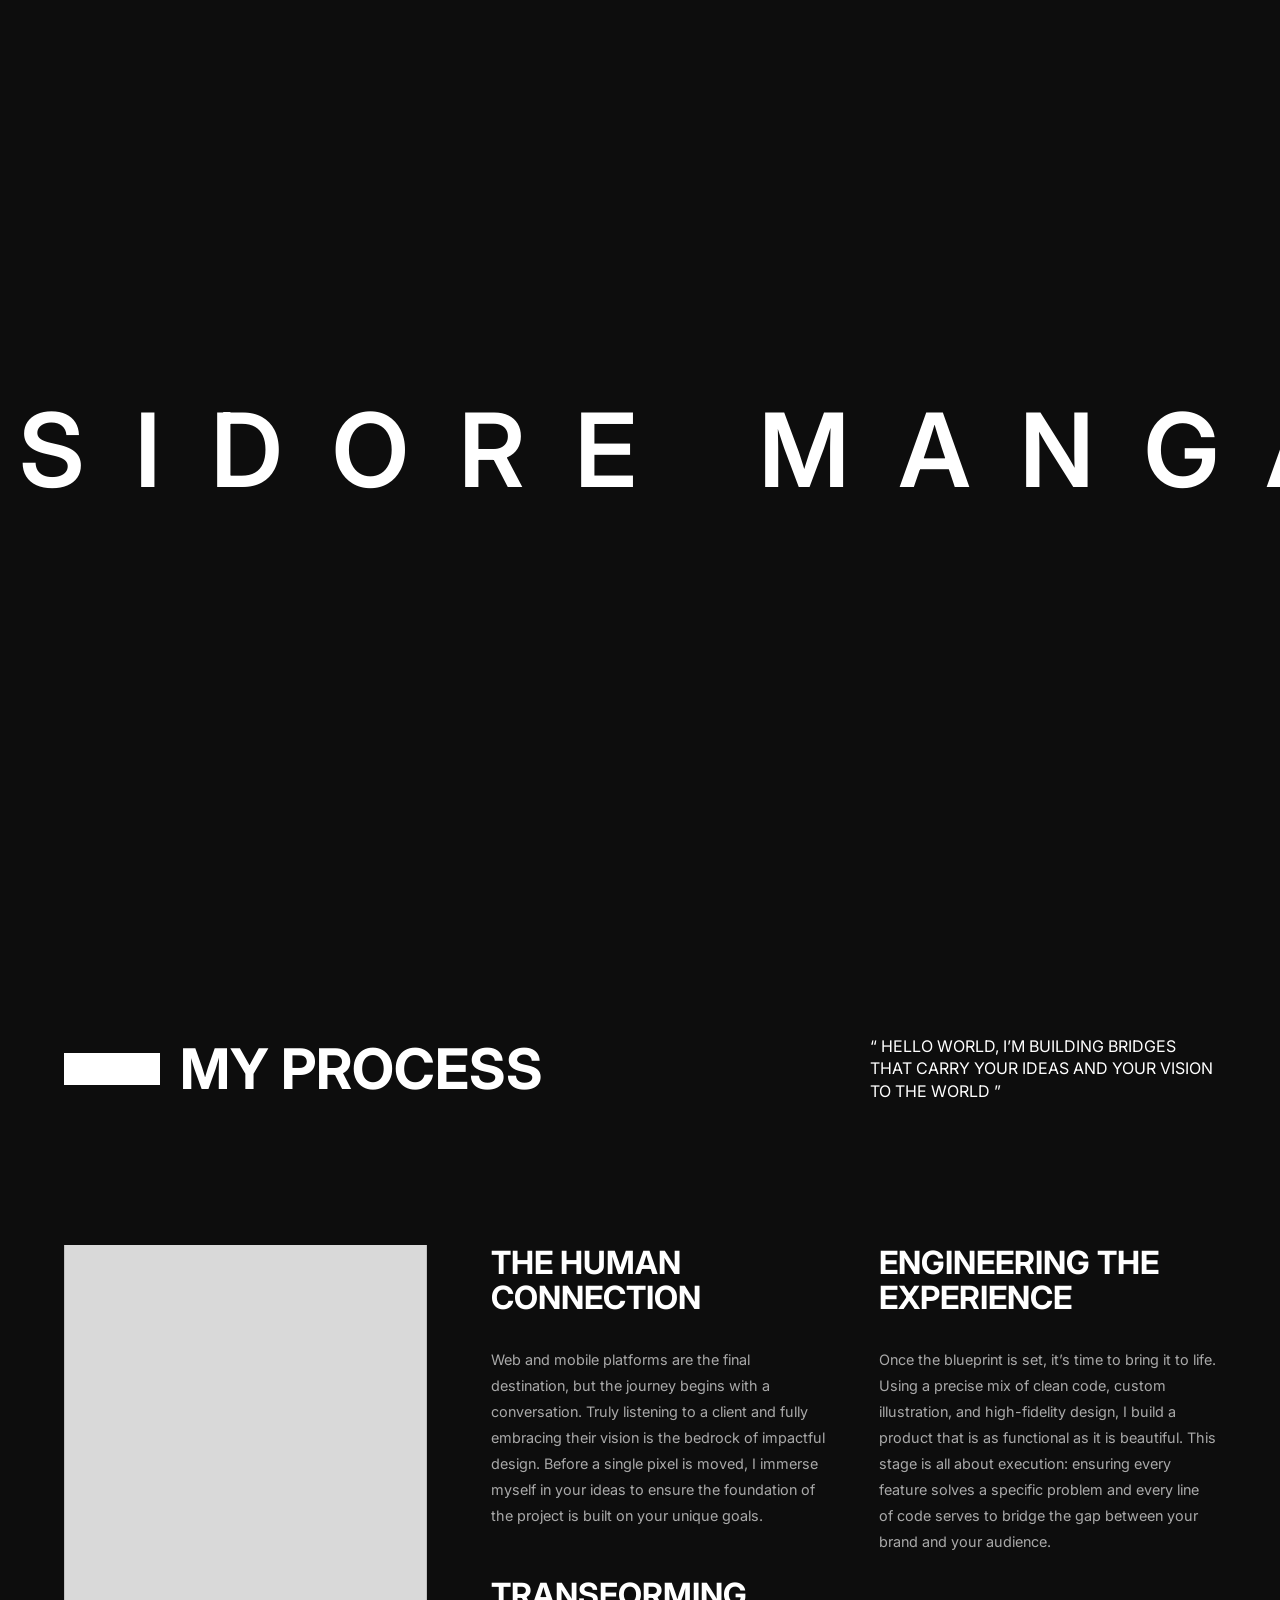
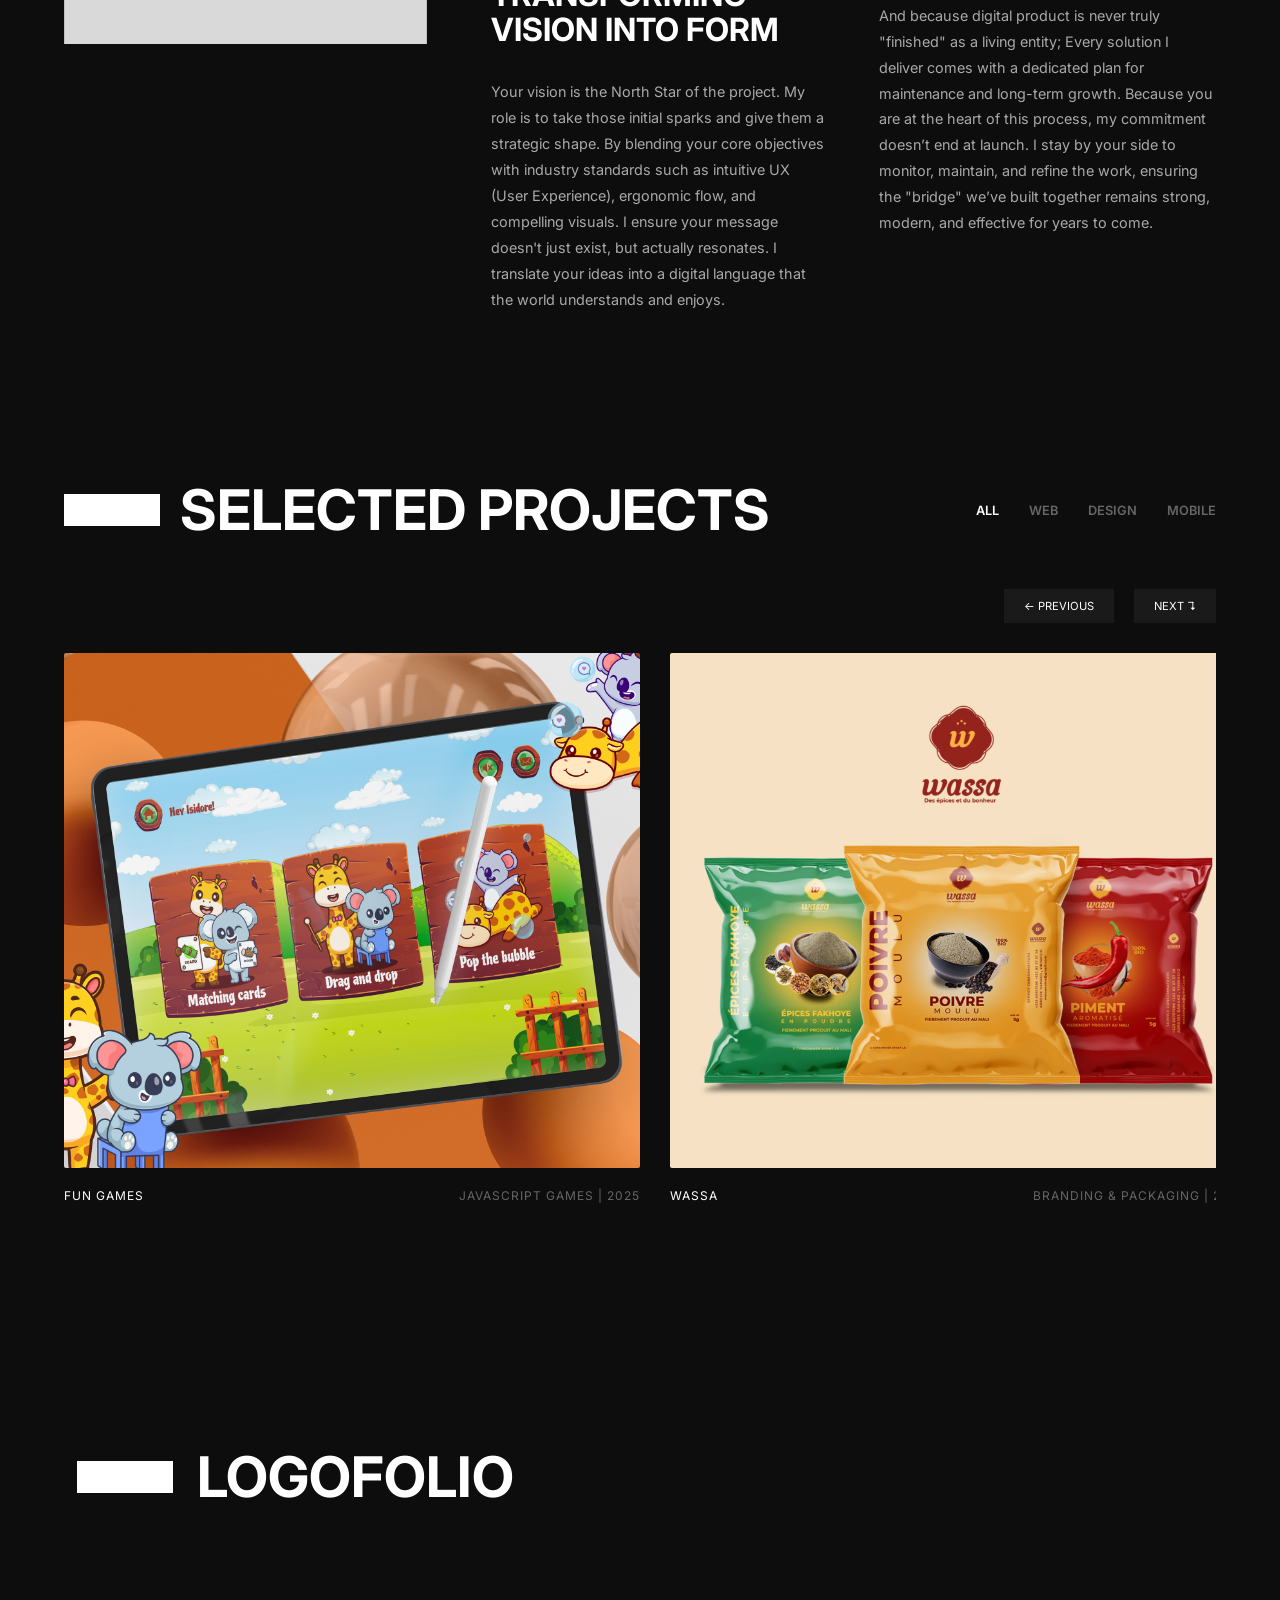
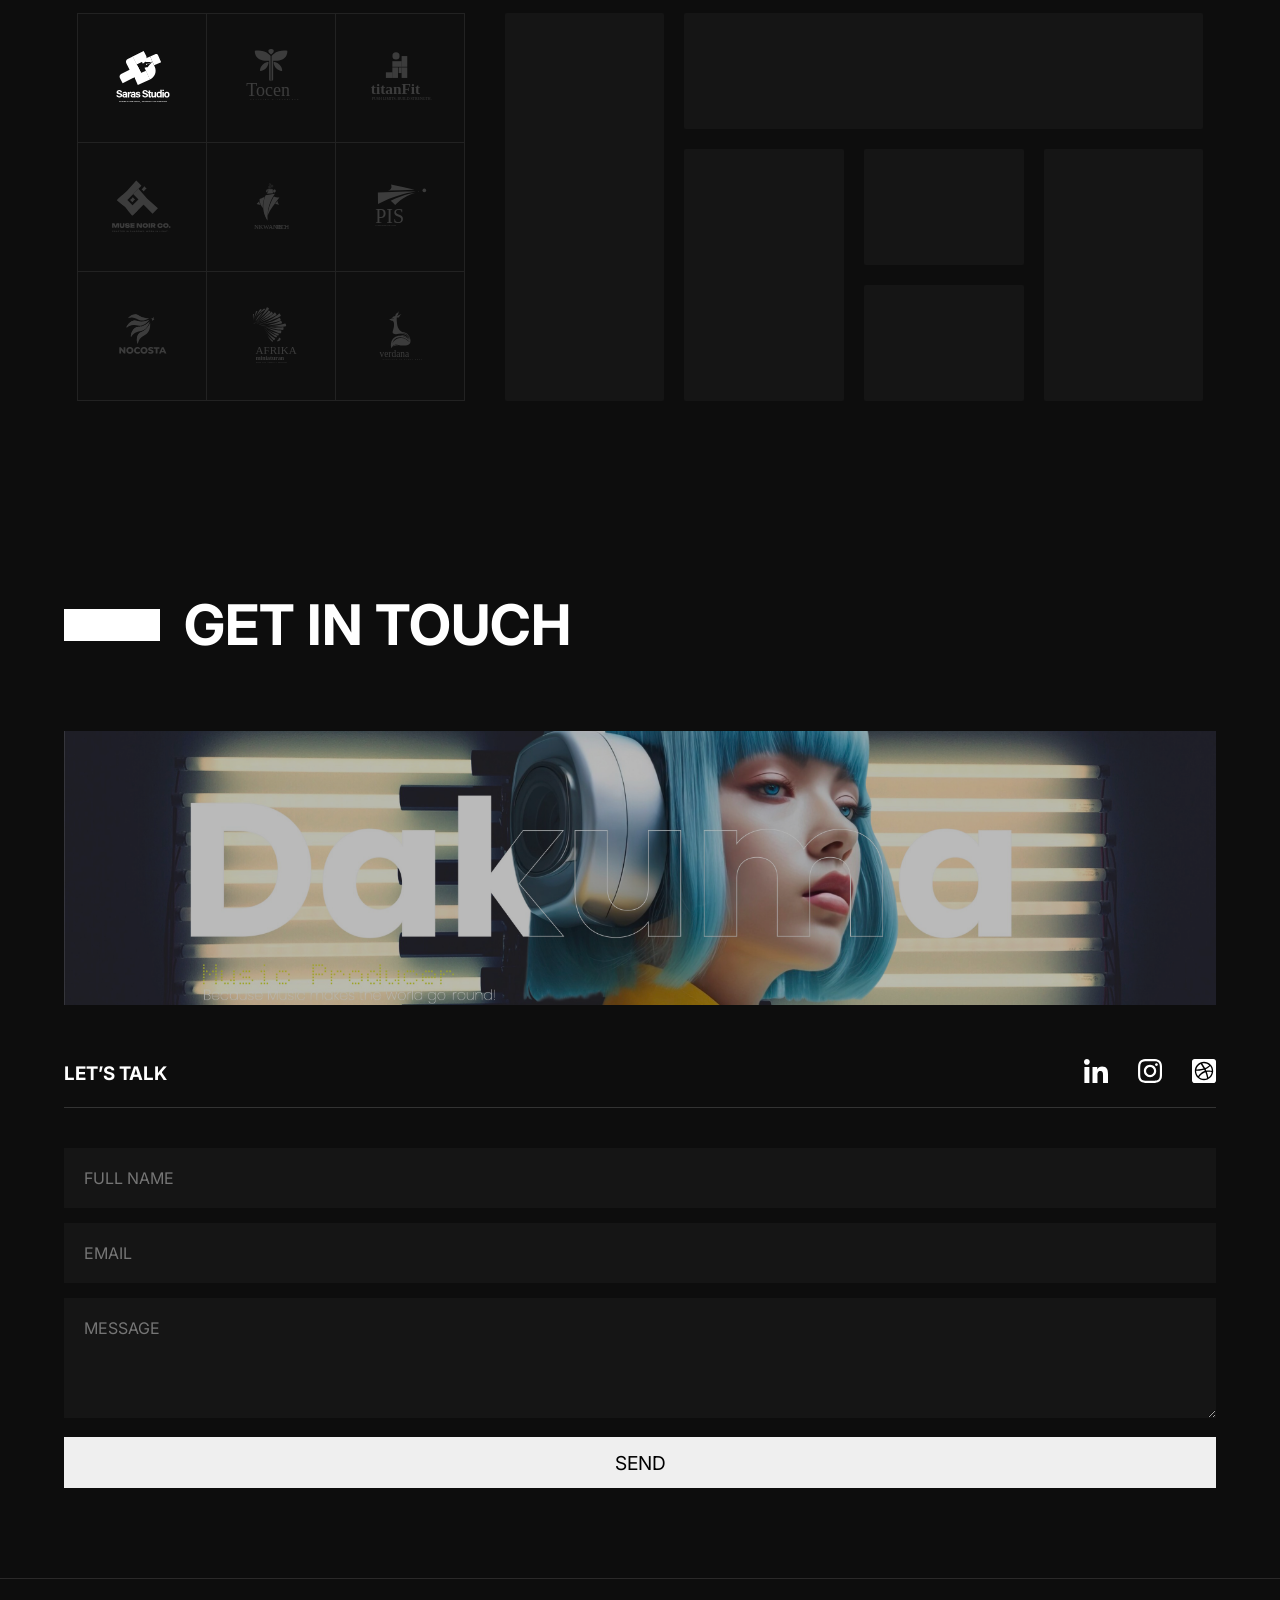
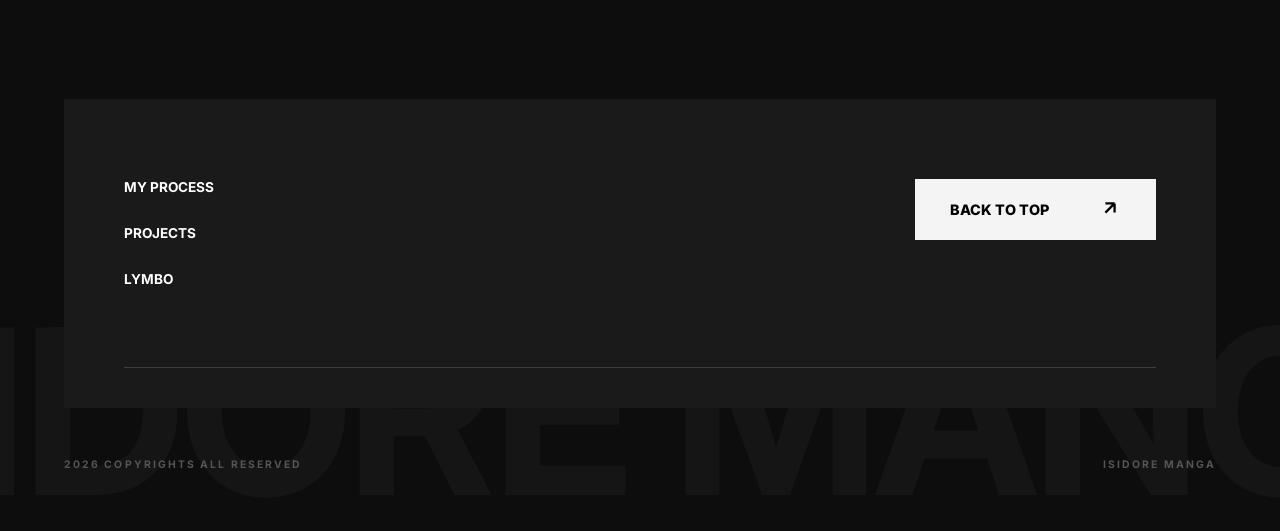
==== commit d5250194: "added process picture" ====
--- a/index.html
+++ b/index.html
@@ -80,6 +80,7 @@
 
     <div class="process-content">
         <div class="process-image-box">
+            <img src="./assets/images/eezy.jpg" alt="">
             </div>
         <div class="process-grid">
             <div class="process-item">
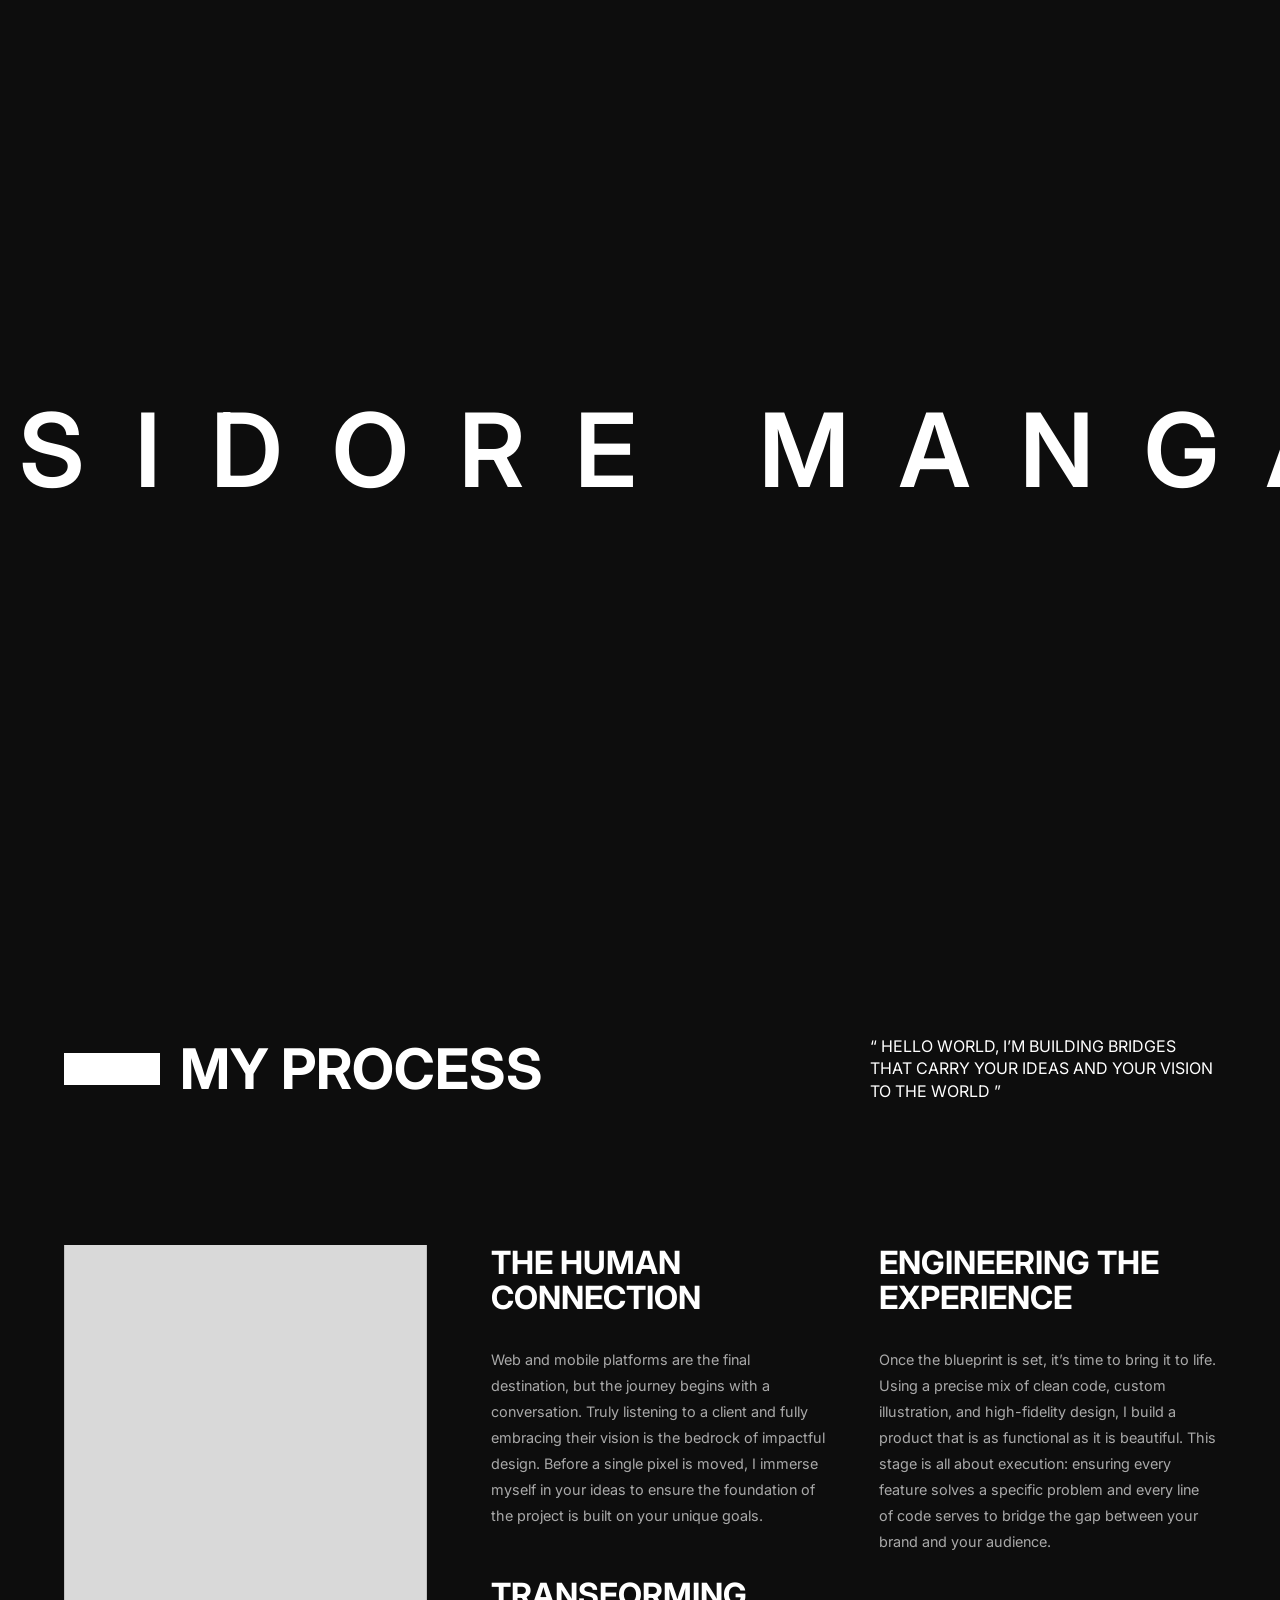
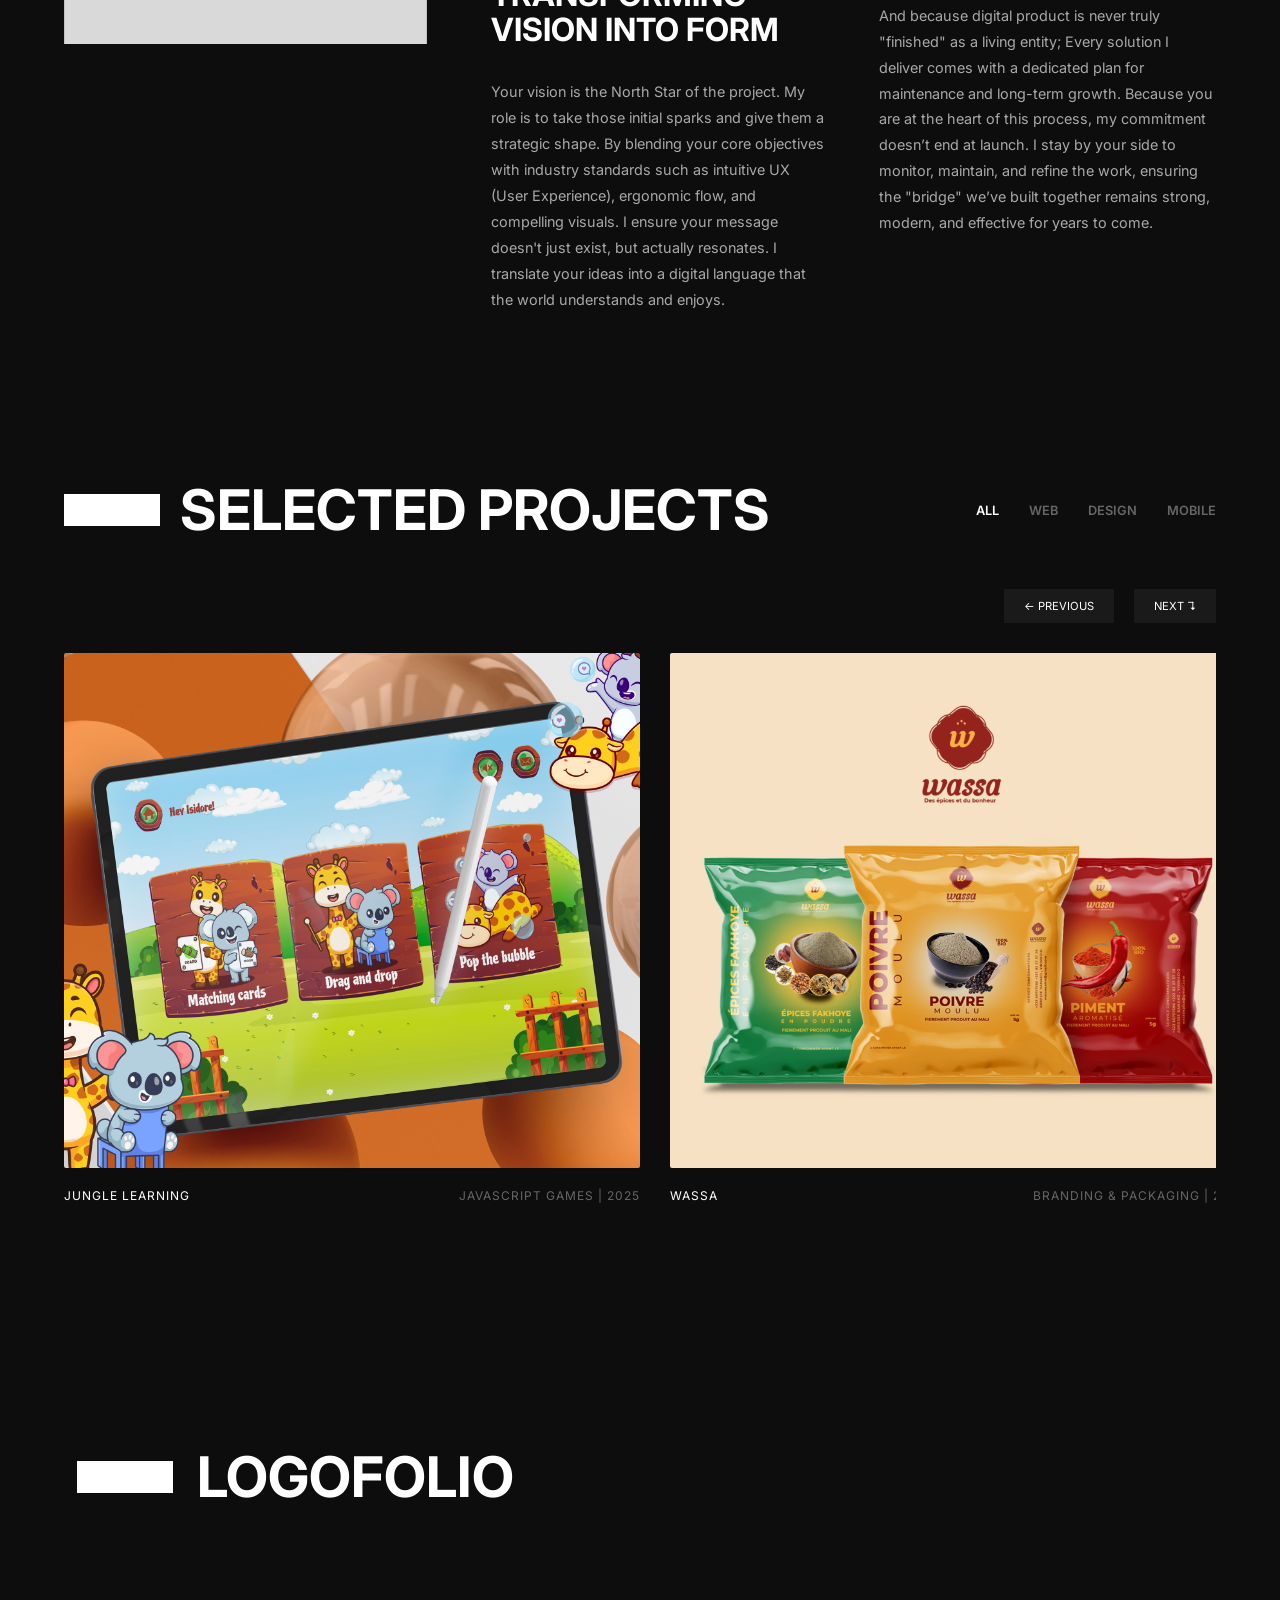
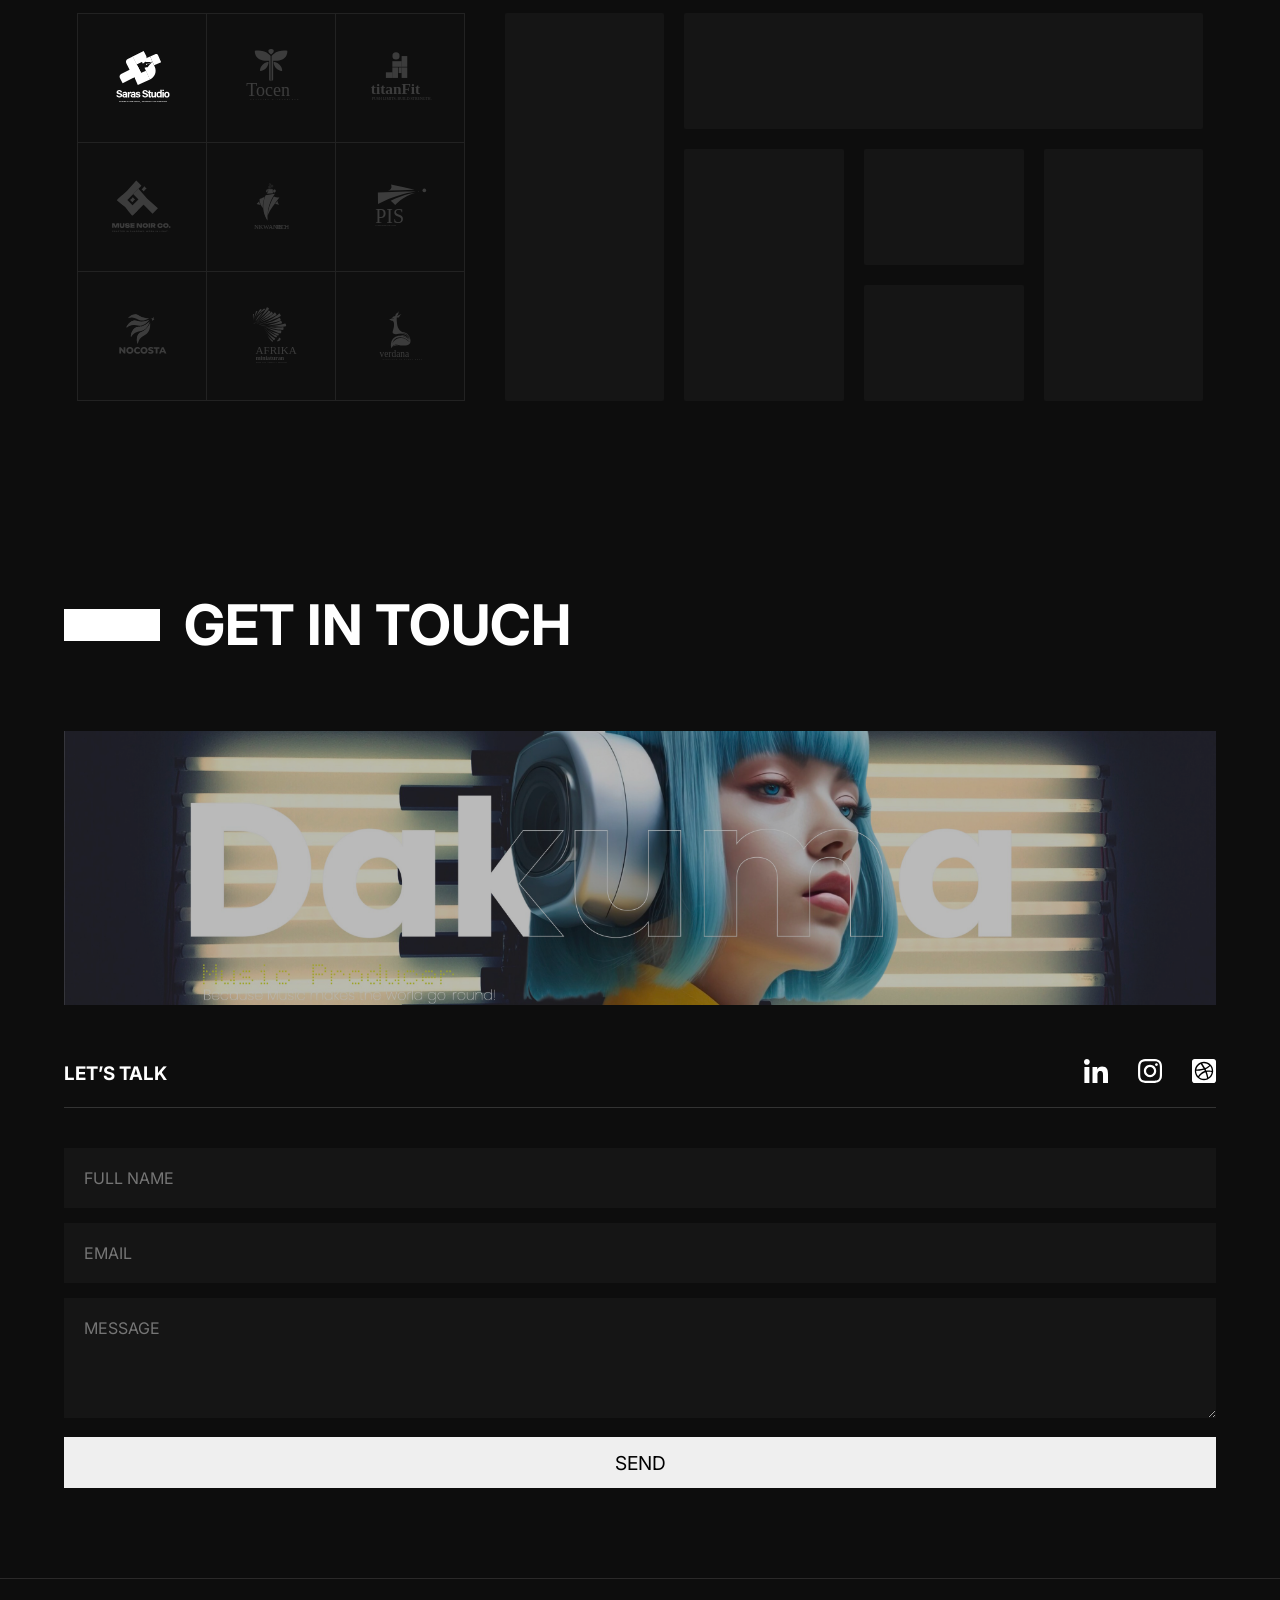
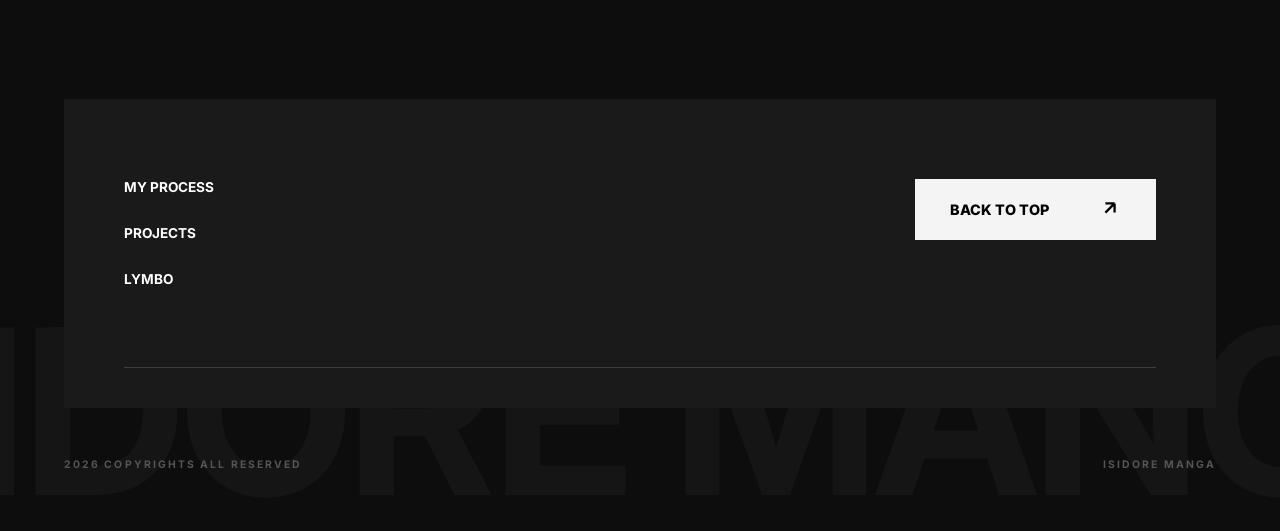
==== commit 1aa02f8b: "cleaned PopThe Bubbles" ====
--- a/index.html
+++ b/index.html
@@ -129,13 +129,13 @@
         
         <div class="card-overlay">
             <p class="card-description">
-                A HIGH-PERFORMANCE WEB EXPERIENCE BUILT WITH GSAP AND MODERN FRONT-END ARCHITECTURE TO SHOWCASE DIGITAL PRODUCTS.
+                A High-Performance Web Experience Built with Modern Front-End Architecture to Showcase Educational Digital Products.
             </p>
-            <button class="small-view-btn">VIEW PROJECT</button>
+            <a href="/KidsGame/index.html" target="_blank" class="small-view-btn">VIEW PROJECT</a>
         </div>
     </div>
     <div class="card-footer">
-        <span class="p-name">FUN GAMES</span>
+        <span class="p-name">JUNGLE LEARNING</span>
         <span class="p-meta">JAVASCRIPT GAMES | 2025</span>
     </div>
             </div>
